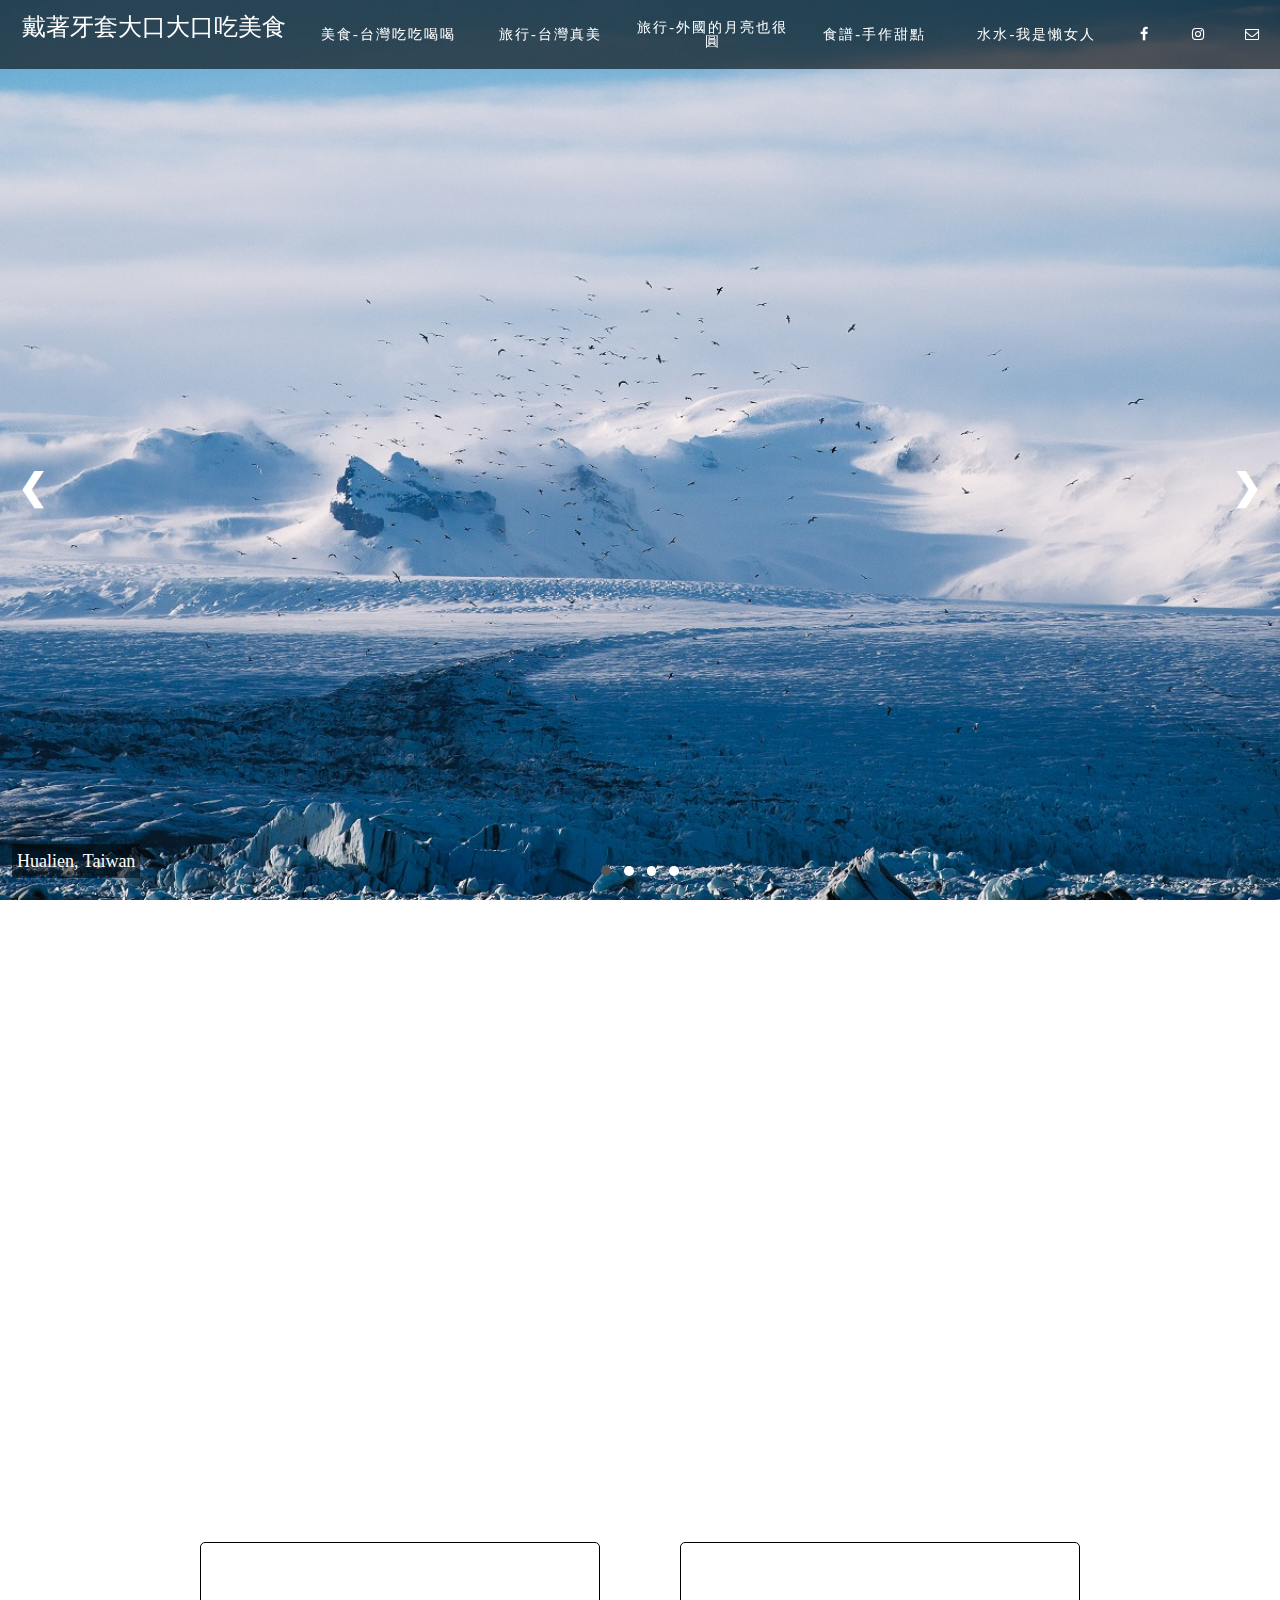
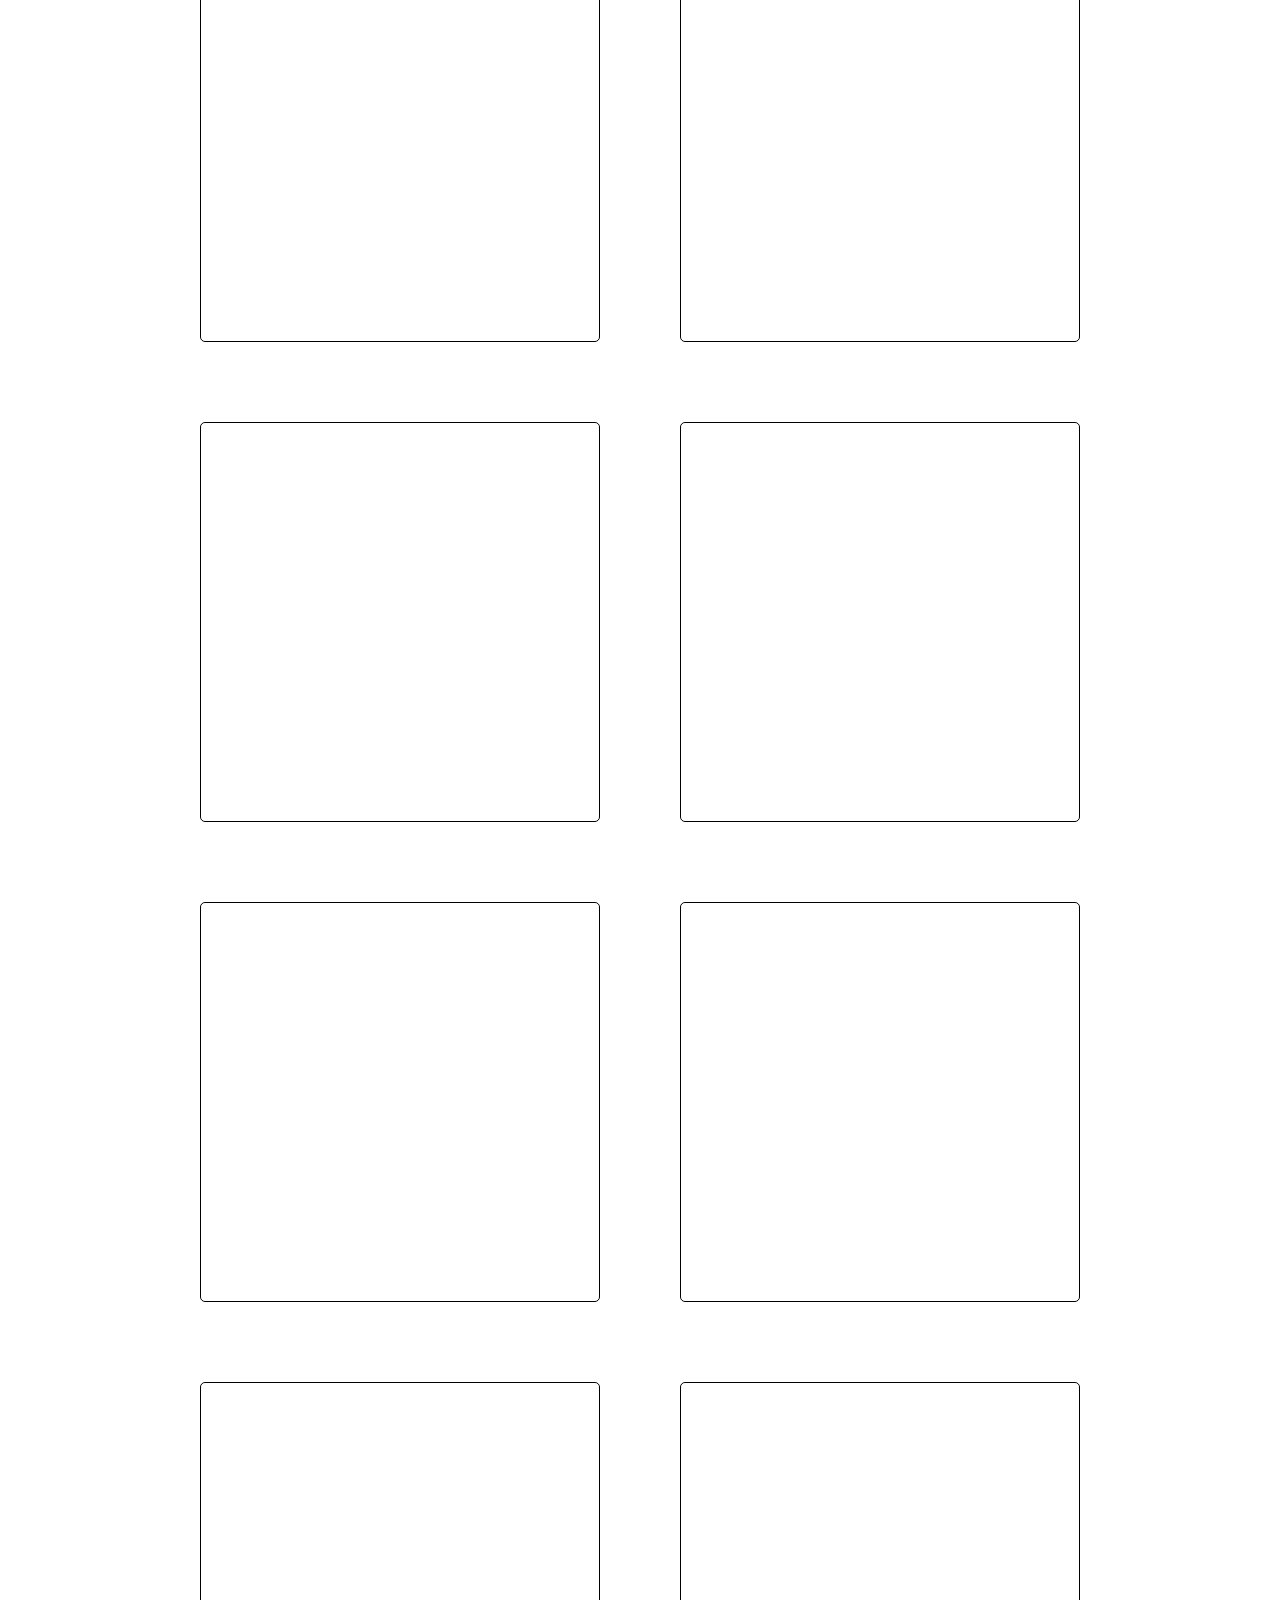
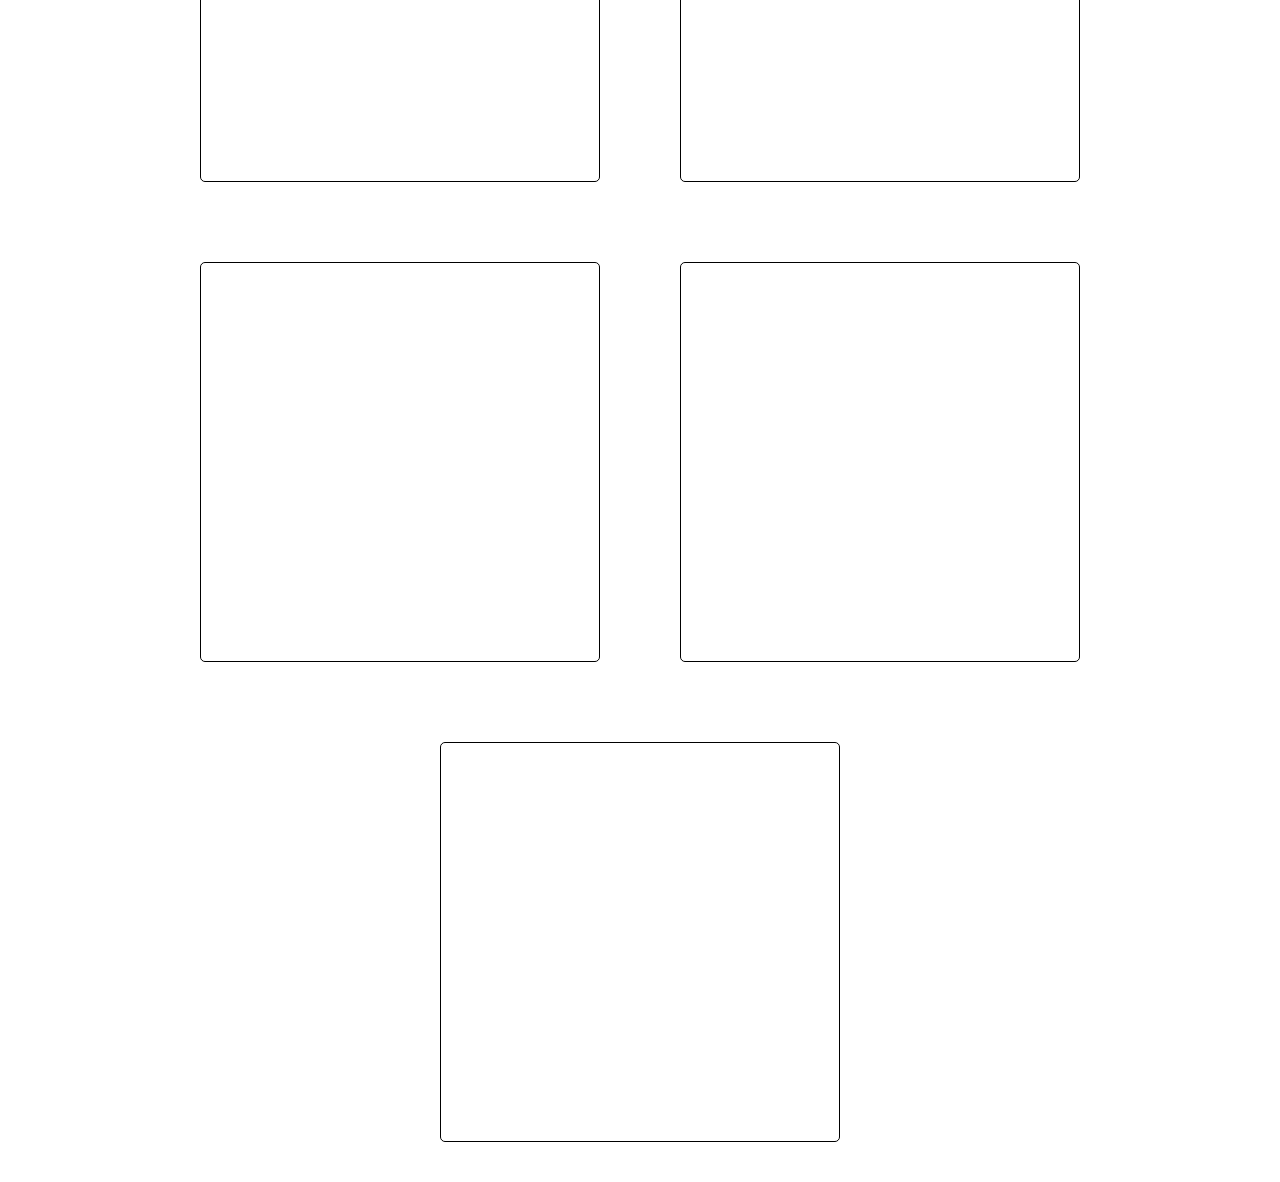
==== index.html @ 1c1ec394 "rwd nav bar" ====
<!DOCTYPE html>
<html lang="en">
    <head>
        <title>justforfanghaha</title>
        <meta charset="UTF-8">
        <meta name="viewport" content="width=device-width, initial-scale=1">
        <link rel="stylesheet" href="https://maxcdn.bootstrapcdn.com/font-awesome/4.3.0/css/font-awesome.min.css">
        <link rel="stylesheet" href="css/main.css">
        <script src="https://ajax.googleapis.com/ajax/libs/jquery/3.2.0/jquery.min.js"></script>
    </head>
    <body>
        <div id="nav-bar">
            <div class="nav-title">戴著牙套大口大口吃美食</div>
            <div class="hamburger">
                <span></span>
                <span></span>
                <span></span>
                <span></span>
            </div>
            <ul class="nav-menu">
                <li class="list">
                    <a href="">美食-台灣吃吃喝喝</a>
                    <div class="dropdown-bg">
                        <span class="arrow"></span>
                    </div>
                    <div class="dropdown">
                        <div class=""><a href="">素食料理</a></div>
                        <div class=""><a href="">台灣小吃</a></div>
                        <div class=""><a href="">早午餐</a></div>
                        <div class=""><a href="">下午茶</a></div>
                        <div class=""><a href="">蛋糕甜點</a></div>
                        <div class=""><a href="">咖啡廳</a></div>
                        <div class=""><a href="">火鍋鍋物</a></div>
                        <div class=""><a href="">中式料理</a></div>
                        <div class=""><a href="">日式料理</a></div>
                        <div class=""><a href="">越式料理</a></div>
                        <div class=""><a href="">美式料理</a></div>
                    </div>
                </li>
                <li class="list">
                    <a href="">旅行-台灣真美</a>
                    <div class="dropdown">
                        <div class=""><a href="">東台灣</a></div>
                        <div class=""><a href="">北台灣</a></div>
                        <div class=""><a href="">南台灣</a></div>
                    </div>
                </li>
                <li class="list">
                    <a href="">旅行-外國的月亮也很圓</a>
                    <div class="dropdown">
                        <div class=""><a href="">東歐-保加利亞</a></div>
                    </div>
                </li>
                <li class="list">
                    <a href="">食譜-手作甜點</a>
                    <div class="dropdown">
                        <div class=""><a href="">蛋糕</a></div>
                    </div>
                </li>
                <li class="list">
                    <a href="">水水-我是懶女人</a>
                    <div class="dropdown">
                        <div class=""><a href="">懶女人的頭髮</a></div>
                    </div>
                </li>
                <li class="social">
                    <a href="https://www.facebook.com/justforfang/"><i class="fa fa-facebook"></i></a>
                </li>
                <li class="social">
                    <a href="https://www.instagram.com/justforfanghaha/"><i class="fa fa-instagram"></i></a>
                </li>
                <li class="social">
                    <a href="justforfang@livemail.tw"><i class="fa fa-envelope-o"></i></a>
                </li>
            </ul>
        </div>
        <div id="slide">
            <div class="mySlides fade">
                <img src="img/img1.jpg">
                <div class="text">Hualien, Taiwan</div>
            </div>
            <div class="mySlides fade">
                <img src="img/img2.jpg">
                <div class="text">Xinzhuang, Taiwan</div>
            </div>
            <div class="mySlides fade">
                <img src="img/img3.jpg">
                <div class="text">Hualien, Taiwan</div>
            </div>
            <div class="mySlides fade">
                <img src="img/img4.jpg">
                <div class="text">Taipei, Taiwan</div>
            </div>

            <a class="prev" onclick="plusSlides(-1)">&#10094;</a>
            <a class="next" onclick="plusSlides(1)">&#10095;</a>
            
            <div class="dot-block">
                <span class="dot" onclick="currentSlide(1)"></span> 
                <span class="dot" onclick="currentSlide(2)"></span> 
                <span class="dot" onclick="currentSlide(3)"></span>
                <span class="dot" onclick="currentSlide(4)"></span>
            </div>
        </div>
        <div id="container">
            
        </div>
        <div id="article-content">
            <div class="article"></div>
            <div class="article"></div>
            <div class="article"></div>
            <div class="article"></div>
            <div class="article"></div>
            <div class="article"></div>
            <div class="article"></div>
            <div class="article"></div>
            <div class="article"></div>
            <div class="article"></div>
            <div class="article"></div>
        </div>
        <div id="footer"></div>
        <script src="js/main.js"></script>
    </body>
</html>
---- css/main.css ----
/* http://meyerweb.com/eric/tools/css/reset/ 
   v2.0 | 20110126
   License: none (public domain)
*/
html, body, div, span, applet, object, iframe, h1, h2, h3, h4, h5, h6, p, blockquote, pre, a, abbr, acronym, address, big, cite, code, del, dfn, em, img, ins, kbd, q, s, samp, small, strike, strong, sub, sup, tt, var, b, u, i, center, dl, dt, dd, ol, ul, li, fieldset, form, label, legend, table, caption, tbody, tfoot, thead, tr, th, td, article, aside, canvas, details, embed, figure, figcaption, footer, header, hgroup, menu, nav, output, ruby, section, summary, time, mark, audio, video {
  margin: 0;
  padding: 0;
  border: 0;
  font-size: 100%;
  font: inherit;
  vertical-align: baseline;
}

/* HTML5 display-role reset for older browsers */
article, aside, details, figcaption, figure, footer, header, hgroup, menu, nav, section {
  display: block;
}

body {
  line-height: 1;
}

ol, ul {
  list-style: none;
}

blockquote, q {
  quotes: none;
}

blockquote:before, blockquote:after {
  content: '';
  content: none;
}

q:before, q:after {
  content: '';
  content: none;
}

table {
  border-collapse: collapse;
  border-spacing: 0;
}

html {
  font-size: 12px;
}

* {
  -moz-box-sizing: border-box;
  -webkit-box-sizing: border-box;
  box-sizing: border-box;
}

body {
  font-family: "Microsoft JhengHei";
}

#nav-bar {
  width: 100%;
  position: fixed;
  top: 0;
  left: 0;
  z-index: 100;
  color: #fff;
  background: transparent;
  display: flex;
}
#nav-bar .nav-title {
  -webkit-flex: 1 1 250px;
  flex: 1 1 250px;
  font-size: 2rem;
  padding: 15px 10px;
  text-align: center;
}
#nav-bar .hamburger {
  width: 40px;
  height: 40px;
  float: right;
  position: relative;
  right: 5px;
  top: 8px;
  cursor: pointer;
  display: none;
}
#nav-bar .hamburger span {
  display: block;
  width: 80%;
  height: 3px;
  background: #fff;
  border-radius: 9px;
  position: absolute;
}
#nav-bar .hamburger span:nth-child(1) {
  top: 5px;
}
#nav-bar .hamburger span:nth-child(2), #nav-bar .hamburger span:nth-child(3) {
  top: 15px;
}
#nav-bar .hamburger span:nth-child(4) {
  top: 25px;
}
#nav-bar .hamburger.open span:nth-child(1), #nav-bar .hamburger.open span:nth-child(4) {
  opacity: 0;
}
#nav-bar .hamburger.open span:nth-child(2) {
  transform: rotate(45deg);
}
#nav-bar .hamburger.open span:nth-child(3) {
  transform: rotate(-45deg);
}
#nav-bar .hamburger.open + .nav-menu {
  display: flex;
}
#nav-bar .nav-menu {
  -webkit-flex: 10 5 400px;
  flex: 10 5 400px;
  display: flex;
  margin: 0;
  padding: 0;
  -webkit-align-items: center;
  align-items: center;
}
#nav-bar .nav-menu li {
  -webkit-flex: 3;
  flex: 3;
}
#nav-bar .nav-menu li:hover {
  color: #fff;
  background: #f76b50;
}
#nav-bar .nav-menu .social {
  -webkit-flex: 1;
  flex: 1;
}
#nav-bar .nav-menu li > a {
  color: #fff;
  font-weight: 100;
  font-size: 1.2rem;
  letter-spacing: 2px;
  text-decoration: none;
  padding: 20px 5px;
  display: inline-block;
  width: 100%;
  height: 100%;
  text-align: center;
}
#nav-bar .nav-menu .dropdown-bg {
  position: absolute;
  width: 100px;
  height: 200px;
  display: flex;
  justify-content: center;
  border-radius: 2px;
  background: #f7f7f7;
  transition: all 0.5s;
  opacity: 0;
}
#nav-bar .nav-menu .dropdown-bg .arrow {
  position: absolute;
  width: 20px;
  height: 20px;
  top: 0;
  display: block;
  background: #f7f7f7;
  transform: translateY(-50%) rotate(45deg);
}
#nav-bar .nav-menu .dropdown-bg.open {
  opacity: 1;
}
#nav-bar .nav-menu .dropdown {
  position: absolute;
  overflow: hidden;
  padding: 10px;
  opacity: 0;
  display: none;
}
#nav-bar .nav-menu .dropdown div {
  padding: 5px;
  text-align: center;
}
#nav-bar .nav-menu .dropdown a {
  color: #f76b50;
  letter-spacing: 2px;
  text-decoration: none;
  padding: 8px 0;
  width: 100%;
  display: block;
}
#nav-bar .nav-menu .dropdown a:hover {
  border-bottom: 1px dashed #f76b50;
}
#nav-bar .nav-menu .trigger-enter .dropdown {
  display: block;
}
#nav-bar .nav-menu .trigger-enter-active .dropdown {
  opacity: 1;
}
#nav-bar:hover {
  background: rgba(0, 0, 0, 0.6);
}

#slide {
  position: relative;
}
#slide .mySlides {
  display: none;
}
#slide .mySlides img {
  width: 100%;
  height: 100vh;
  object-fit: cover;
}
#slide .mySlides .text {
  color: #fff;
  background: rgba(0, 0, 0, 0.5);
  font-size: 1.5rem;
  padding: 8px 5px;
  position: absolute;
  bottom: 2rem;
  margin-left: 1rem;
}
#slide .prev, #slide .next {
  cursor: pointer;
  position: absolute;
  width: auto;
  top: 50%;
  font-size: 3rem;
  font-weight: bold;
  padding: 1.5rem;
  color: #fff;
}
#slide .prev:hover, #slide .next:hover {
  color: #555;
}
#slide .next {
  right: 0;
}
#slide .dot-block {
  position: absolute;
  width: 100%;
  bottom: 2rem;
  text-align: center;
}
#slide .dot {
  cursor: pointer;
  width: 0.8rem;
  height: 0.8rem;
  margin: 0 5px;
  background-color: #fff;
  border-radius: 50%;
  display: inline-block;
}
#slide .active, #slide .dot:hover {
  background-color: #555;
}
#slide .fade {
  -moz-animation-name: fade;
  -webkit-animation-name: fade;
  animation-name: fade;
  -moz-animation-duration: 1.5s;
  -webkit-animation-duration: 1.5s;
  animation-duration: 1.5s;
}
@-moz-keyframes fade {
  from {
    opacity: 0.6;
  }
  to {
    opacity: 1;
  }
}
@-webkit-keyframes fade {
  from {
    opacity: 0.6;
  }
  to {
    opacity: 1;
  }
}
@keyframes fade {
  from {
    opacity: 0.6;
  }
  to {
    opacity: 1;
  }
}
#container {
  display: flex;
  height: 600px;
}

#article-content {
  width: 100%;
  display: flex;
  flex-wrap: wrap;
  padding: 0 20px;
  justify-content: center;
}
#article-content .article {
  width: 400px;
  height: 400px;
  border: 1px solid black;
  margin: 40px;
  border-radius: 5px;
  cursor: pointer;
}

@media screen and (max-width: 1000px) {
  #nav-bar {
    flex-wrap: wrap;
  }
  #nav-bar .nav-menu {
    display: none;
    flex-wrap: wrap;
  }
  #nav-bar .nav-menu li {
    flex: 1 1 100%;
  }
  #nav-bar .nav-menu a {
    flex: 1 1 25%;
  }
  #nav-bar .hamburger {
    display: block;
  }
}
@media screen and (max-width: 500px) {
  #nav-bar .nav-title {
    font-size: 1.5rem;
  }
  #nav-bar .nav-menu li {
    flex-basis: 100%;
  }
  #nav-bar .nav-menu a {
    font-size: 1rem;
    letter-spacing: 2px;
    padding: 10px 5px;
  }

  #slide .mySlides .text {
    font-size: 1rem;
  }
}
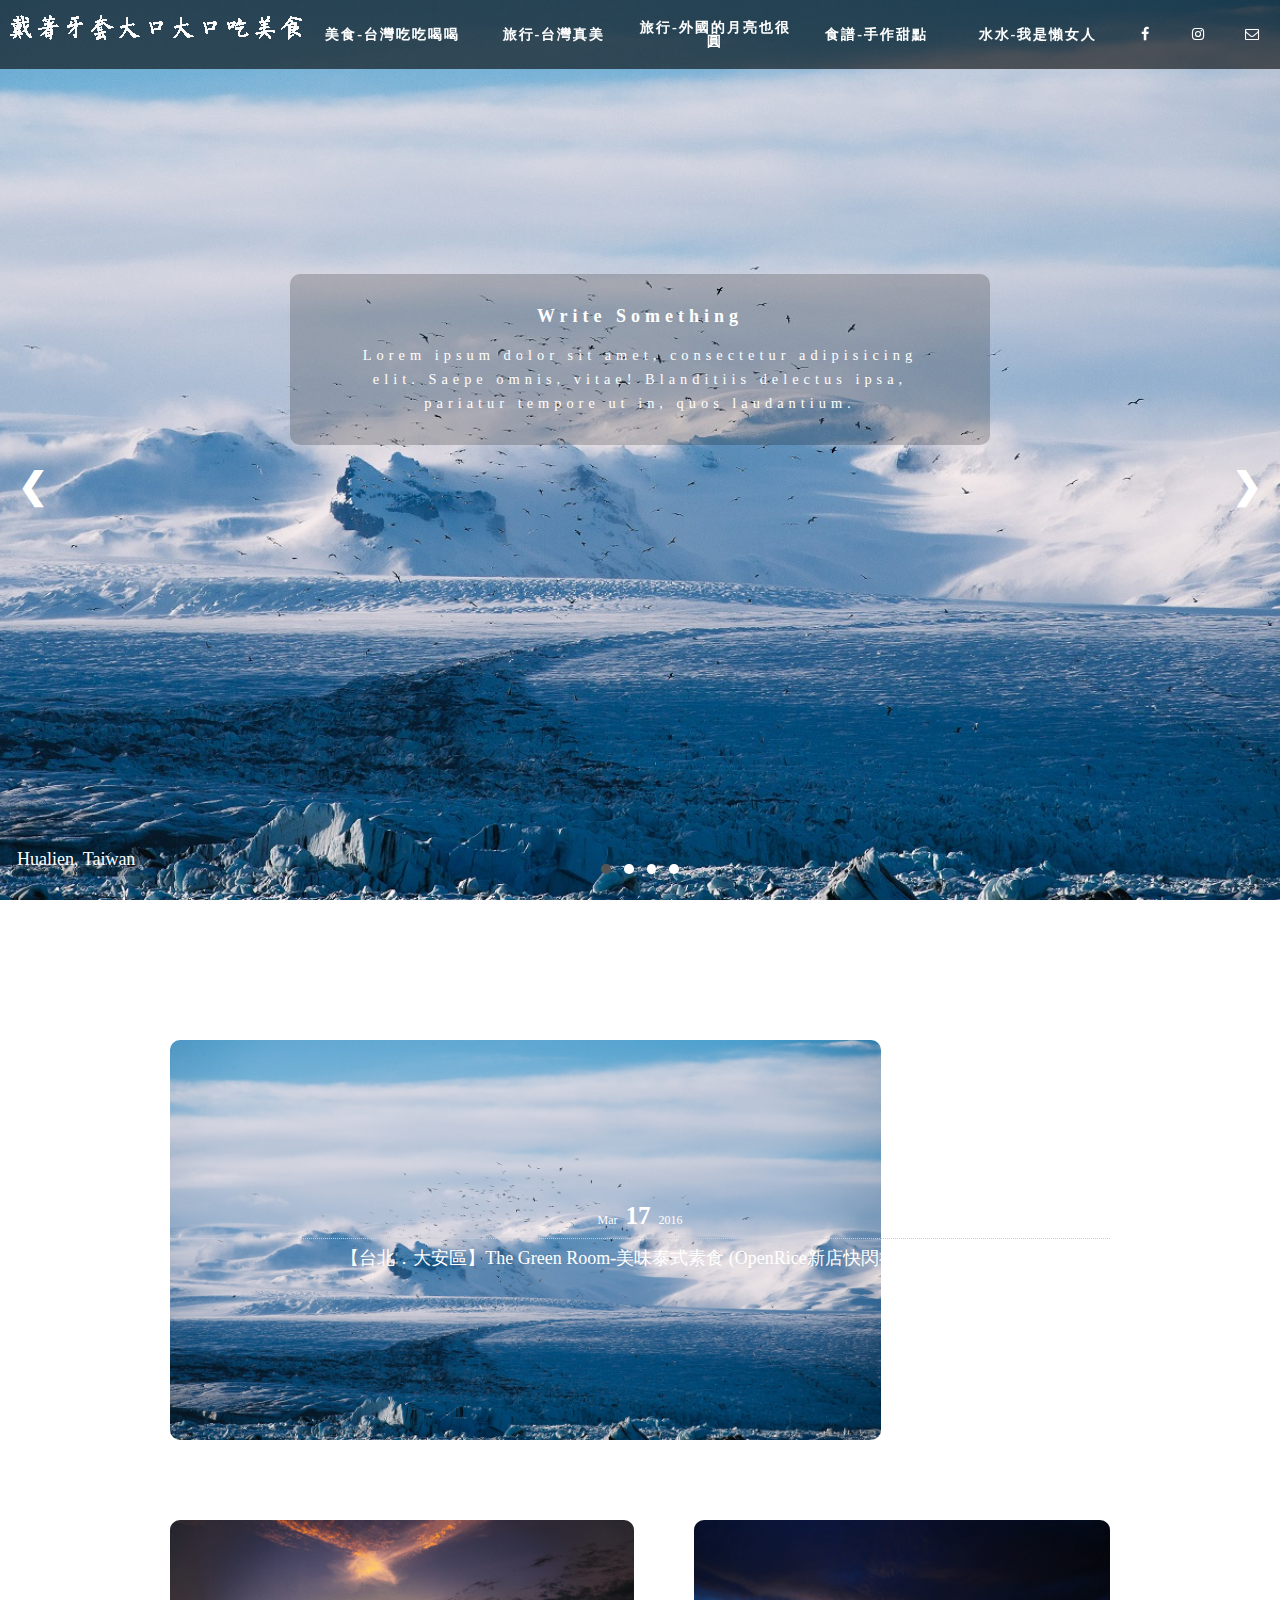
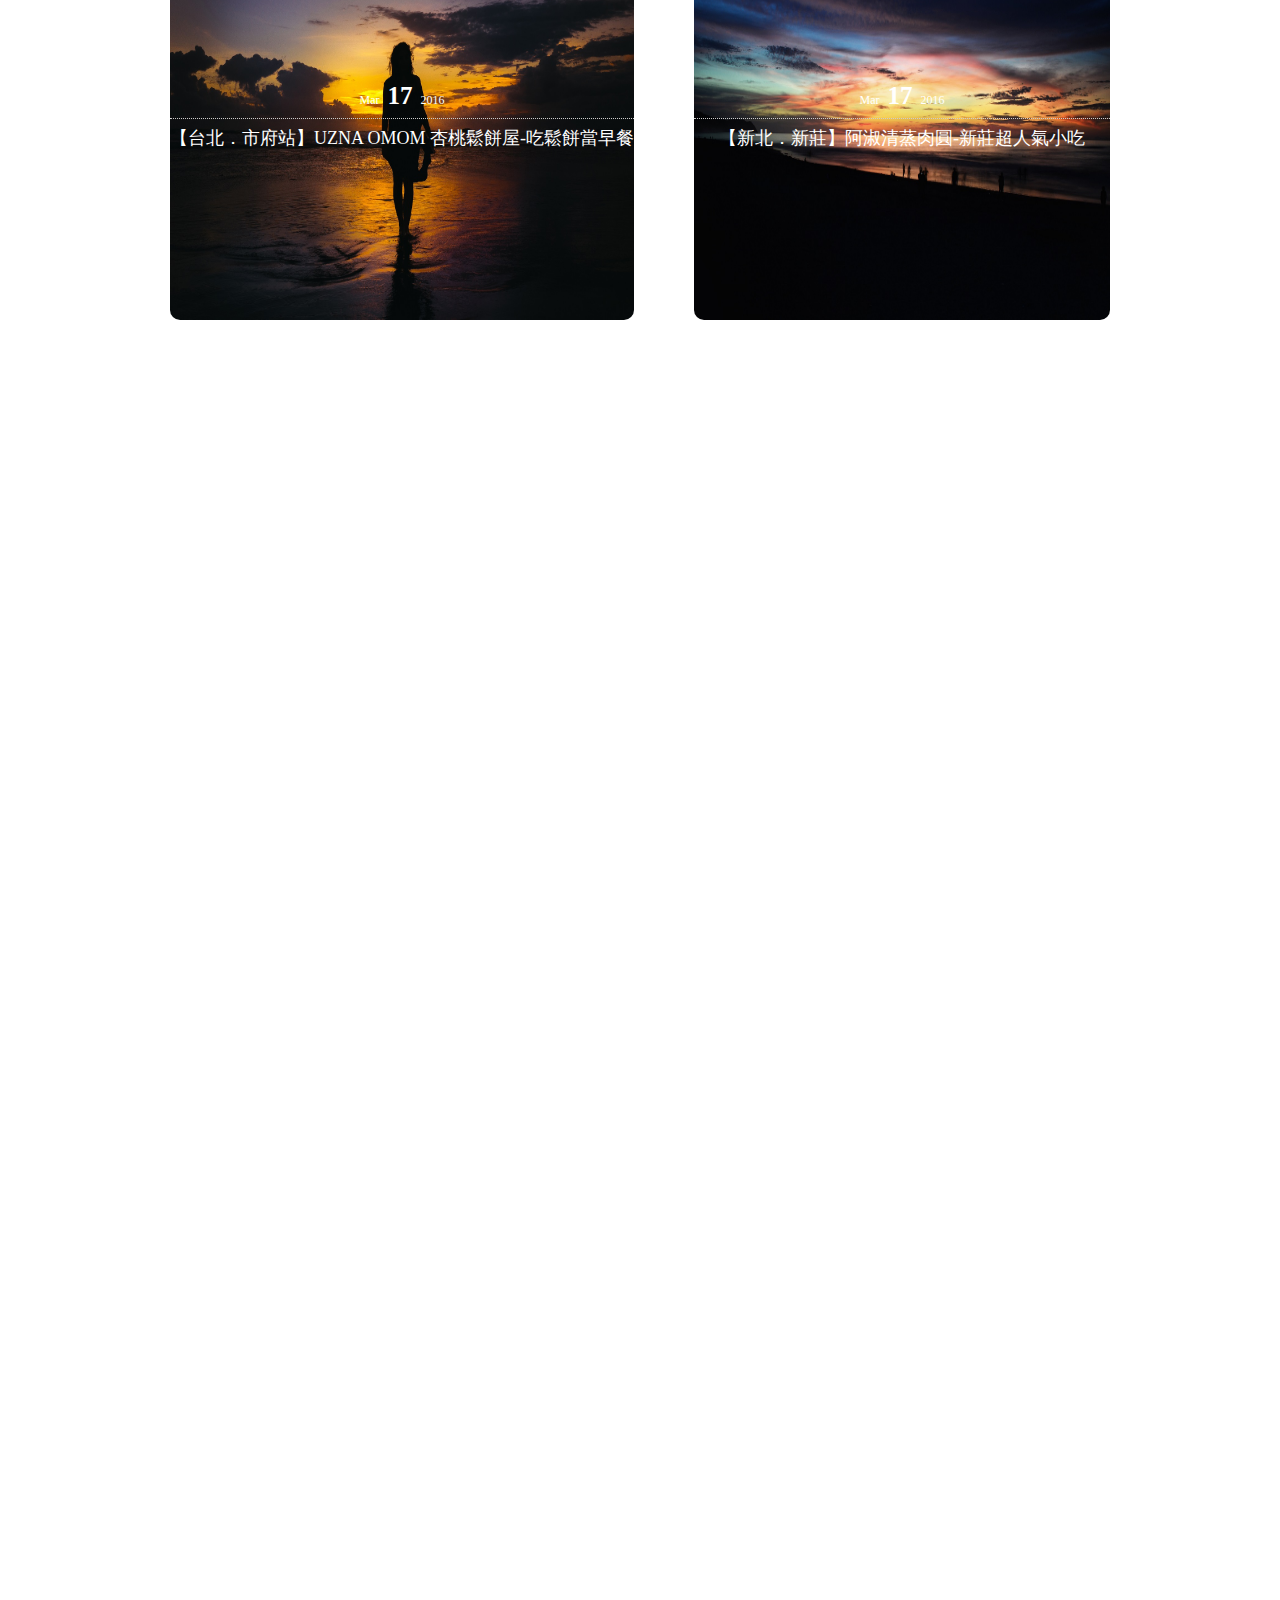
==== commit f5217dbb: "article" ====
--- a/index.html
+++ b/index.html
@@ -9,8 +9,13 @@
         <script src="https://ajax.googleapis.com/ajax/libs/jquery/3.2.0/jquery.min.js"></script>
     </head>
     <body>
+        <div id="body-div">
+
+        </div>
         <div id="nav-bar">
-            <div class="nav-title">戴著牙套大口大口吃美食</div>
+            <div class="nav-title">
+                <a href="index.html"><img src="img/logo.png" alt=""></a>
+            </div>
             <div class="hamburger">
                 <span></span>
                 <span></span>
@@ -76,19 +81,31 @@
         </div>
         <div id="slide">
             <div class="mySlides fade">
-                <img src="img/img1.jpg">
+                <div class="block">
+                    <div class="title">Write Something</div>
+                    <p>Lorem ipsum dolor sit amet, consectetur adipisicing elit. Saepe omnis, vitae! Blanditiis delectus ipsa, pariatur tempore ut in, quos laudantium.</p>
+                </div>
                 <div class="text">Hualien, Taiwan</div>
             </div>
             <div class="mySlides fade">
-                <img src="img/img2.jpg">
+                <div class="block">
+                    <div class="title">Write Something</div>
+                    <p>Lorem ipsum dolor sit amet, consectetur adipisicing elit. Saepe omnis, vitae! Blanditiis delectus ipsa, pariatur tempore ut in, quos laudantium.</p>
+                </div>
                 <div class="text">Xinzhuang, Taiwan</div>
             </div>
             <div class="mySlides fade">
-                <img src="img/img3.jpg">
+                <div class="block">
+                    <div class="title">Write Something</div>
+                    <p>Lorem ipsum dolor sit amet, consectetur adipisicing elit. Saepe omnis, vitae! Blanditiis delectus ipsa, pariatur tempore ut in, quos laudantium.</p>
+                </div>
                 <div class="text">Hualien, Taiwan</div>
             </div>
             <div class="mySlides fade">
-                <img src="img/img4.jpg">
+                <div class="block">
+                    <div class="title">Write Something</div>
+                    <p>Lorem ipsum dolor sit amet, consectetur adipisicing elit. Saepe omnis, vitae! Blanditiis delectus ipsa, pariatur tempore ut in, quos laudantium.</p>
+                </div>
                 <div class="text">Taipei, Taiwan</div>
             </div>
 
@@ -102,21 +119,100 @@
                 <span class="dot" onclick="currentSlide(4)"></span>
             </div>
         </div>
-        <div id="container">
+        <!--<div id="container">
             
-        </div>
-        <div id="article-content">
-            <div class="article"></div>
-            <div class="article"></div>
-            <div class="article"></div>
-            <div class="article"></div>
-            <div class="article"></div>
-            <div class="article"></div>
-            <div class="article"></div>
-            <div class="article"></div>
-            <div class="article"></div>
-            <div class="article"></div>
-            <div class="article"></div>
+        </div>-->
+        <div id="article-area">
+            <div id="article-box">
+                <div class="article" id="article-341210055">
+                    <div class="article-head">
+                        <li class="publish">
+                            <span class="month">Mar</span>
+                            <span class="date">17</span>
+                            <span class="day">Thu</span>
+                            <span class="year">2016</span>
+                            <span class="time">00:02</span>
+                        </li>
+                        <li class="title" id="article-341210055" data-hot-link="//www.pixnet.net/blog/articles/category/0" data-site-category="美味食記" data-site-category-id="26" data-article-link="http://abbyyyyyy.pixnet.net/blog/post/341210055">
+                            <h2>【台北．大安區】The Green Room-美味泰式素食 (OpenRice新店快閃神秘客)
+                                <a href="http://abbyyyyyy.pixnet.net/blog/post/341210055-%e5%b8%82%e5%ba%9c%e7%ab%99%e7%b5%b1%e4%b8%80%e6%99%82%e4%bb%a3%e7%99%be%e8%b2%a8%e6%9d%8f%e6%a1%83%e9%ac%86%e9%a4%85%e5%b1%8b-%e6%97%a9%e9%a4%90%e6%97%a9%e5%8d%88%e9%a4%90"></a>
+                            </h2>
+                        </li>
+                    </div>
+                    <div class="article-body">
+                        <div class="article-content">
+                            <div class="article-content-inner">
+                                <img src="img/img1.jpg" alt="">
+                            </div>
+                        </div>
+                    </div>
+                    <div class="article-footer">
+
+                    </div>
+                </div>
+                <div class="article">
+                    <div class="article-head">
+                        <li class="publish">
+                            <span class="month">Mar</span>
+                            <span class="date">17</span>
+                            <span class="day">Thu</span>
+                            <span class="year">2016</span>
+                            <span class="time">00:02</span>
+                        </li>
+                        <li class="title" id="article-341210055" data-hot-link="//www.pixnet.net/blog/articles/category/0" data-site-category="美味食記" data-site-category-id="26" data-article-link="http://abbyyyyyy.pixnet.net/blog/post/341210055">
+                            <h2>【台北．市府站】UZNA OMOM 杏桃鬆餅屋-吃鬆餅當早餐
+                                <a href="http://abbyyyyyy.pixnet.net/blog/post/341210055-%e5%b8%82%e5%ba%9c%e7%ab%99%e7%b5%b1%e4%b8%80%e6%99%82%e4%bb%a3%e7%99%be%e8%b2%a8%e6%9d%8f%e6%a1%83%e9%ac%86%e9%a4%85%e5%b1%8b-%e6%97%a9%e9%a4%90%e6%97%a9%e5%8d%88%e9%a4%90"></a>
+                            </h2>
+                        </li>
+                    </div>
+                    <div class="article-body">
+                        <div class="article-content">
+                            <div class="article-content-inner">
+                                <img src="img/img2.jpg" alt="">
+                            </div>
+                        </div>
+                    </div>
+                    <div class="article-footer">
+
+                    </div>
+                </div>
+                <div class="article">
+                    <div class="article-head">
+                        <li class="publish">
+                            <span class="month">Mar</span>
+                            <span class="date">17</span>
+                            <span class="day">Thu</span>
+                            <span class="year">2016</span>
+                            <span class="time">00:02</span>
+                        </li>
+                        <li class="title" id="article-341210055" data-hot-link="//www.pixnet.net/blog/articles/category/0" data-site-category="美味食記" data-site-category-id="26" data-article-link="http://abbyyyyyy.pixnet.net/blog/post/341210055">
+                            <h2>【新北．新莊】阿淑清蒸肉圓-新莊超人氣小吃
+                                <a href="http://abbyyyyyy.pixnet.net/blog/post/341210055-%e5%b8%82%e5%ba%9c%e7%ab%99%e7%b5%b1%e4%b8%80%e6%99%82%e4%bb%a3%e7%99%be%e8%b2%a8%e6%9d%8f%e6%a1%83%e9%ac%86%e9%a4%85%e5%b1%8b-%e6%97%a9%e9%a4%90%e6%97%a9%e5%8d%88%e9%a4%90"></a>
+                            </h2>
+                        </li>
+                    </div>
+                    <div class="article-body">
+                        <div class="article-content">
+                            <div class="article-content-inner">
+                                <div class="more">
+                                    <img src="img/img3.jpg" alt="">
+                                </div>
+                            </div>
+                        </div>
+                    </div>
+                    <div class="article-footer">
+
+                    </div>
+                </div>
+                <div class="article"></div>
+                <div class="article"></div>
+                <div class="article"></div>
+                <div class="article"></div>
+                <div class="article"></div>
+                <div class="article"></div>
+                <div class="article"></div>
+                <div class="article"></div>
+            </div>
         </div>
         <div id="footer"></div>
         <script src="js/main.js"></script>
--- a/css/main.css
+++ b/css/main.css
@@ -53,6 +53,10 @@
   box-sizing: border-box;
 }
 
+li {
+  list-style: none;
+}
+
 body {
   font-family: "Microsoft JhengHei";
 }
@@ -70,7 +74,6 @@
 #nav-bar .nav-title {
   -webkit-flex: 1 1 250px;
   flex: 1 1 250px;
-  font-size: 2rem;
   padding: 15px 10px;
   text-align: center;
 }
@@ -80,7 +83,7 @@
   float: right;
   position: relative;
   right: 5px;
-  top: 8px;
+  top: 11px;
   cursor: pointer;
   display: none;
 }
@@ -136,7 +139,7 @@
 }
 #nav-bar .nav-menu li > a {
   color: #fff;
-  font-weight: 100;
+  font-weight: 600;
   font-size: 1.2rem;
   letter-spacing: 2px;
   text-decoration: none;
@@ -187,8 +190,6 @@
   padding: 8px 0;
   width: 100%;
   display: block;
-}
-#nav-bar .nav-menu .dropdown a:hover {
   border-bottom: 1px dashed #f76b50;
 }
 #nav-bar .nav-menu .trigger-enter .dropdown {
@@ -205,16 +206,39 @@
   position: relative;
 }
 #slide .mySlides {
-  display: none;
-}
-#slide .mySlides img {
   width: 100%;
   height: 100vh;
-  object-fit: cover;
+  background-image: url(../img/img2.jpg);
+  background-position: 50% 50%;
+  background-repeat: no-repeat;
+  background-size: cover;
+}
+#slide .mySlides .block {
+  position: absolute;
+  background: rgba(0, 0, 0, 0.2);
+  color: #fff;
+  top: calc(50% - 230px + 54px);
+  left: calc(50% - 350px);
+  text-align: center;
+  padding: 30px 50px;
+  letter-spacing: 5px;
+  line-height: 2rem;
+  border-radius: 10px;
+}
+#slide .mySlides .block .title {
+  font-size: 1.5rem;
+  font-weight: 700;
+  padding-bottom: 15px;
+}
+#slide .mySlides .block p {
+  font-size: 1.2rem;
+  max-width: 600px;
+  overflow: hidden;
+  text-align: center;
 }
 #slide .mySlides .text {
   color: #fff;
-  background: rgba(0, 0, 0, 0.5);
+  background: rgba(0, 0, 0, 0.2);
   font-size: 1.5rem;
   padding: 8px 5px;
   position: absolute;
@@ -290,22 +314,85 @@
 #container {
   display: flex;
   height: 600px;
-}
-
-#article-content {
-  width: 100%;
+  background: #ccc;
+}
+
+#article-area {
+  padding-top: 100px;
+}
+#article-area #article-box {
+  width: 1000px;
+  margin: 0 auto;
   display: flex;
   flex-wrap: wrap;
-  padding: 0 20px;
+}
+#article-area #article-box .article {
+  height: 400px;
+  flex: 1 0 40%;
+  margin: 40px 30px;
+  border-radius: 10px;
+  cursor: pointer;
+  position: relative;
+  display: flex;
+  opacity: 1;
+  transition: all 0.3s;
+}
+#article-area #article-box .article:hover {
+  opacity: 0.8;
+  transform: scale(1.2, 1.2);
+}
+#article-area #article-box .article:hover > .article-head {
+  background: rgba(0, 0, 0, 0.8);
+}
+#article-area #article-box .article:nth-child(-n+1) {
+  flex: 1 0 80%;
+}
+#article-area #article-box .article .article-head {
+  z-index: 2;
+  width: 100%;
+  color: #fff;
+  display: flex;
+  flex-wrap: wrap;
   justify-content: center;
-}
-#article-content .article {
-  width: 400px;
+  align-content: center;
+}
+#article-area #article-box .article .article-head .publish {
+  text-align: center;
+  padding-bottom: 10px;
+  border-bottom: dotted #ccc 1px;
+  flex: 1 1 100%;
+}
+#article-area #article-box .article .article-head .publish .month {
+  padding-right: 5px;
+}
+#article-area #article-box .article .article-head .publish .date {
+  font-size: 25px;
+  font-weight: bold;
+}
+#article-area #article-box .article .article-head .publish .day {
+  display: none;
+}
+#article-area #article-box .article .article-head .publish .year {
+  padding-left: 5px;
+}
+#article-area #article-box .article .article-head .publish .time {
+  display: none;
+}
+#article-area #article-box .article .article-head .title h2 {
+  white-space: nowrap;
+  overflow: hidden;
+  text-overflow: ellipsis;
+  text-align: center;
+  padding: 10px 0 10px 0;
+  font-size: 1.5rem;
+}
+#article-area #article-box .article .article-body {
+  position: absolute;
+}
+#article-area #article-box .article .article-body img {
+  width: 100%;
   height: 400px;
-  border: 1px solid black;
-  margin: 40px;
-  border-radius: 5px;
-  cursor: pointer;
+  border-radius: 10px;
 }
 
 @media screen and (max-width: 1000px) {
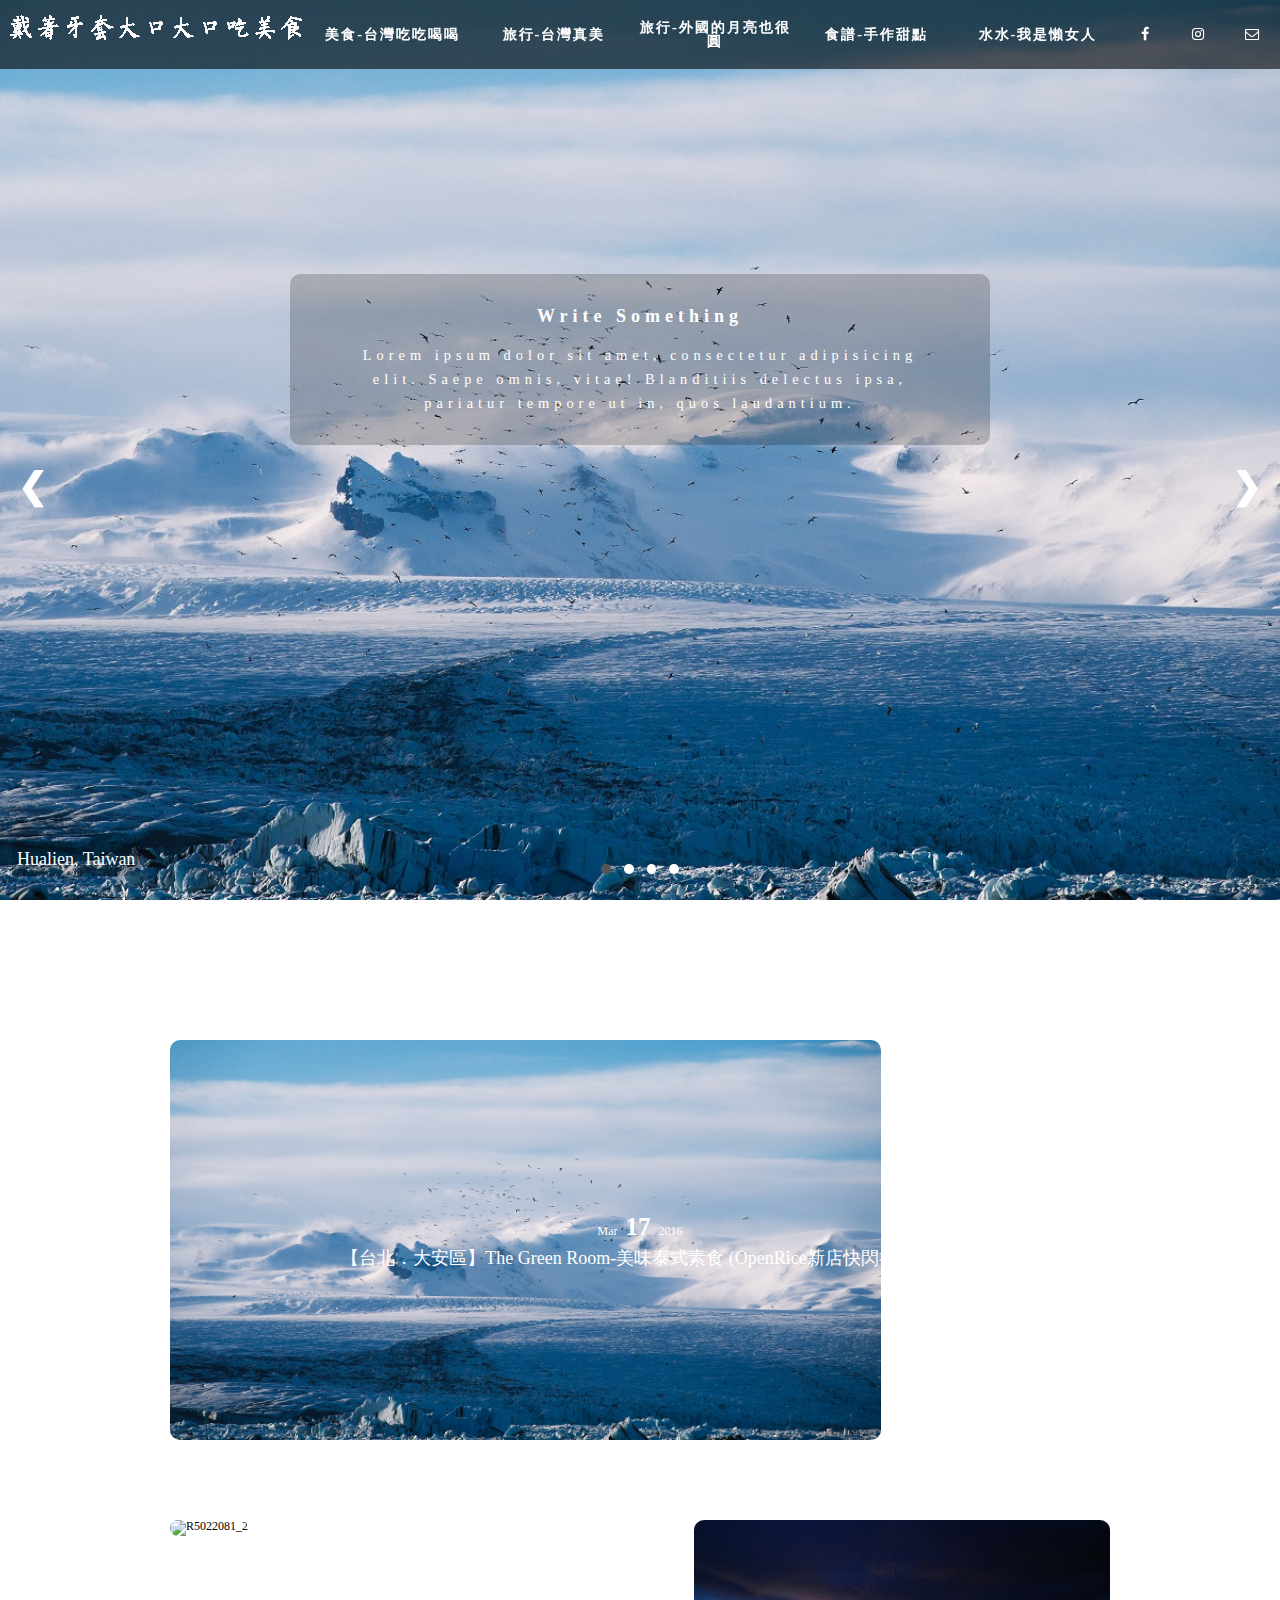
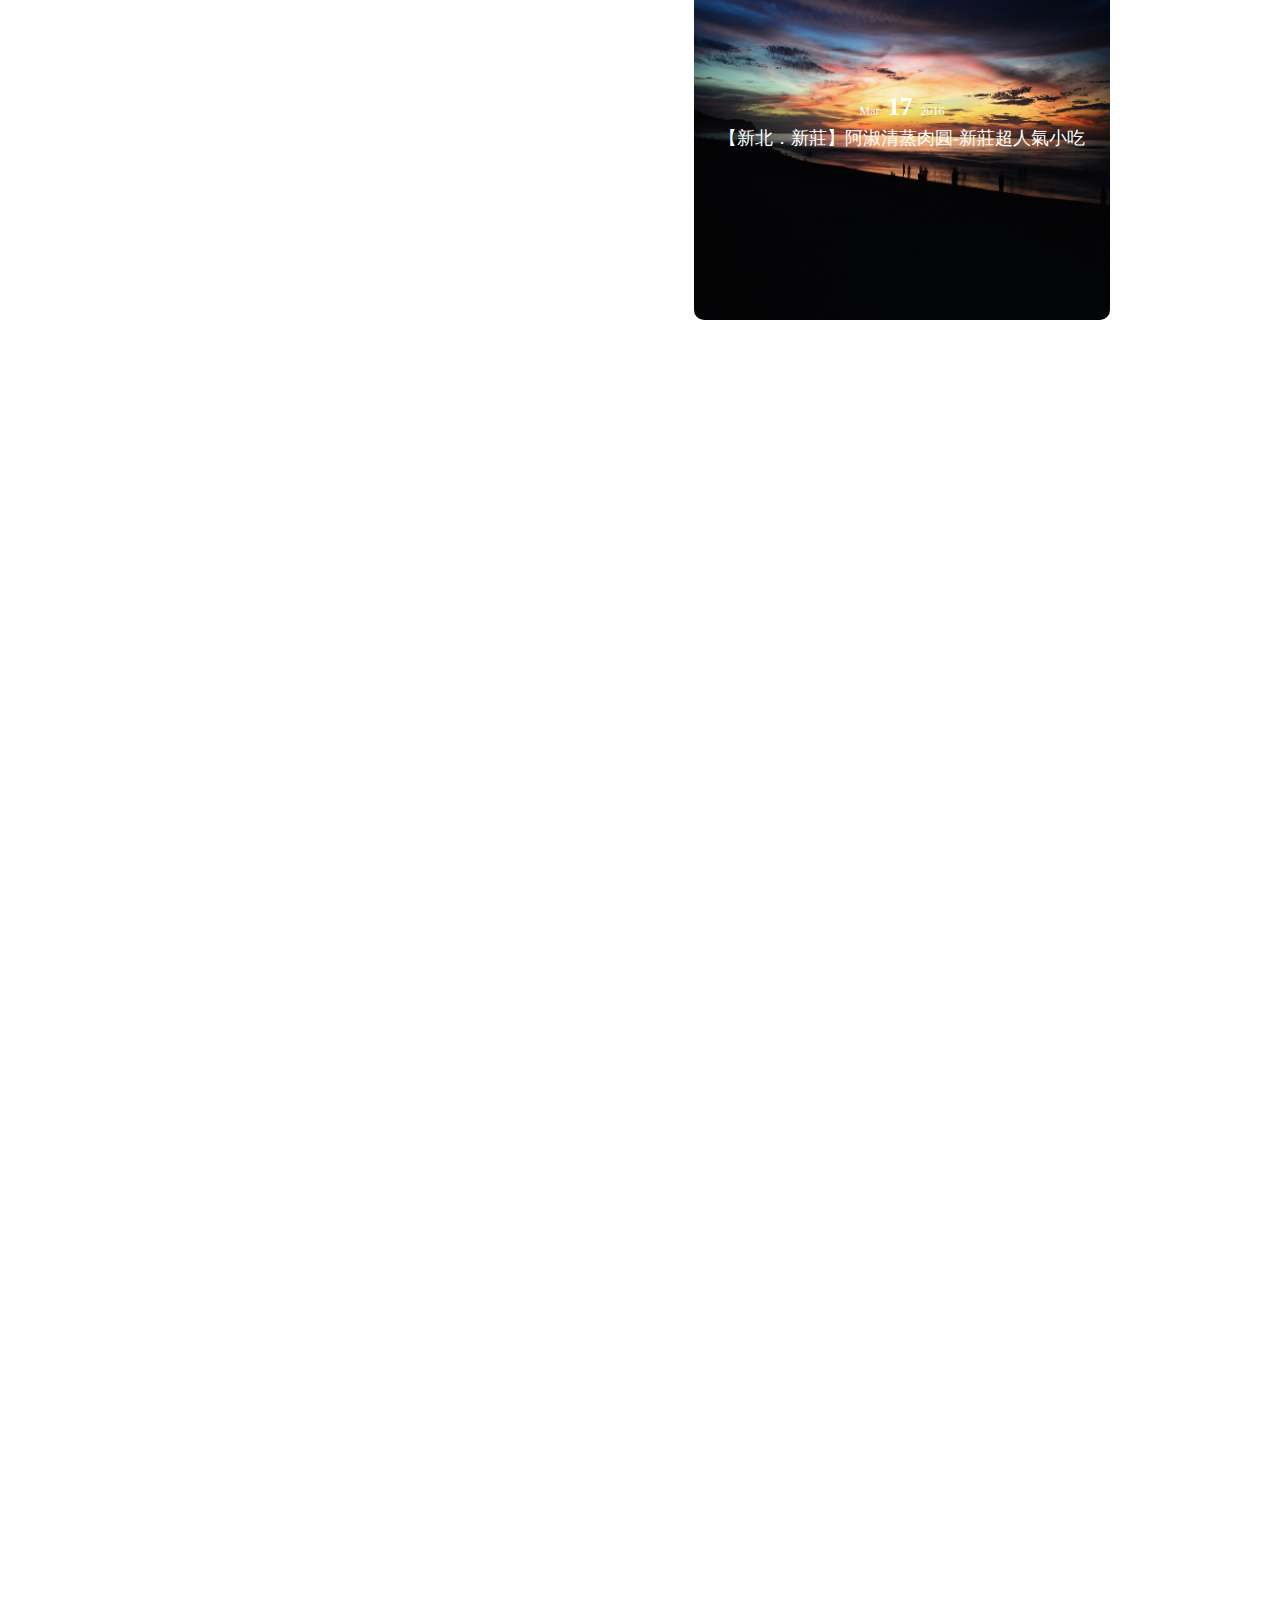
==== commit 85ca8d03: "nav bar bug and article area" ====
--- a/index.html
+++ b/index.html
@@ -22,12 +22,12 @@
                 <span></span>
                 <span></span>
             </div>
+            <div class="dropdown-bg">
+                <span class="arrow"></span>
+            </div>
             <ul class="nav-menu">
                 <li class="list">
                     <a href="">美食-台灣吃吃喝喝</a>
-                    <div class="dropdown-bg">
-                        <span class="arrow"></span>
-                    </div>
                     <div class="dropdown">
                         <div class=""><a href="">素食料理</a></div>
                         <div class=""><a href="">台灣小吃</a></div>
@@ -134,8 +134,8 @@
                             <span class="time">00:02</span>
                         </li>
                         <li class="title" id="article-341210055" data-hot-link="//www.pixnet.net/blog/articles/category/0" data-site-category="美味食記" data-site-category-id="26" data-article-link="http://abbyyyyyy.pixnet.net/blog/post/341210055">
-                            <h2>【台北．大安區】The Green Room-美味泰式素食 (OpenRice新店快閃神秘客)
-                                <a href="http://abbyyyyyy.pixnet.net/blog/post/341210055-%e5%b8%82%e5%ba%9c%e7%ab%99%e7%b5%b1%e4%b8%80%e6%99%82%e4%bb%a3%e7%99%be%e8%b2%a8%e6%9d%8f%e6%a1%83%e9%ac%86%e9%a4%85%e5%b1%8b-%e6%97%a9%e9%a4%90%e6%97%a9%e5%8d%88%e9%a4%90"></a>
+                            <h2>
+                                <a href="http://abbyyyyyy.pixnet.net/blog/post/341210055-%e5%b8%82%e5%ba%9c%e7%ab%99%e7%b5%b1%e4%b8%80%e6%99%82%e4%bb%a3%e7%99%be%e8%b2%a8%e6%9d%8f%e6%a1%83%e9%ac%86%e9%a4%85%e5%b1%8b-%e6%97%a9%e9%a4%90%e6%97%a9%e5%8d%88%e9%a4%90">【台北．大安區】The Green Room-美味泰式素食 (OpenRice新店快閃神秘客)</a>
                             </h2>
                         </li>
                     </div>
@@ -160,15 +160,18 @@
                             <span class="time">00:02</span>
                         </li>
                         <li class="title" id="article-341210055" data-hot-link="//www.pixnet.net/blog/articles/category/0" data-site-category="美味食記" data-site-category-id="26" data-article-link="http://abbyyyyyy.pixnet.net/blog/post/341210055">
-                            <h2>【台北．市府站】UZNA OMOM 杏桃鬆餅屋-吃鬆餅當早餐
-                                <a href="http://abbyyyyyy.pixnet.net/blog/post/341210055-%e5%b8%82%e5%ba%9c%e7%ab%99%e7%b5%b1%e4%b8%80%e6%99%82%e4%bb%a3%e7%99%be%e8%b2%a8%e6%9d%8f%e6%a1%83%e9%ac%86%e9%a4%85%e5%b1%8b-%e6%97%a9%e9%a4%90%e6%97%a9%e5%8d%88%e9%a4%90"></a>
+                            <h2>
+                                <a href="http://abbyyyyyy.pixnet.net/blog/post/341210055-%e5%b8%82%e5%ba%9c%e7%ab%99%e7%b5%b1%e4%b8%80%e6%99%82%e4%bb%a3%e7%99%be%e8%b2%a8%e6%9d%8f%e6%a1%83%e9%ac%86%e9%a4%85%e5%b1%8b-%e6%97%a9%e9%a4%90%e6%97%a9%e5%8d%88%e9%a4%90">【台北．市府站】UZNA OMOM 杏桃鬆餅屋-吃鬆餅當早餐</a>
                             </h2>
                         </li>
                     </div>
                     <div class="article-body">
                         <div class="article-content">
                             <div class="article-content-inner">
-                                <img src="img/img2.jpg" alt="">
+                                <p><img style="text-align: center;" src="https://farm8.staticflickr.com/7458/27898486402_c9dfedba09_z.jpg" alt="R5022081_2"></p>
+                                <div class="more">
+                                    <a href="http://abbyyyyyy.pixnet.net/blog/post/329115729">(繼續閱讀...)</a>
+                                </div>
                             </div>
                         </div>
                     </div>
@@ -186,8 +189,8 @@
                             <span class="time">00:02</span>
                         </li>
                         <li class="title" id="article-341210055" data-hot-link="//www.pixnet.net/blog/articles/category/0" data-site-category="美味食記" data-site-category-id="26" data-article-link="http://abbyyyyyy.pixnet.net/blog/post/341210055">
-                            <h2>【新北．新莊】阿淑清蒸肉圓-新莊超人氣小吃
-                                <a href="http://abbyyyyyy.pixnet.net/blog/post/341210055-%e5%b8%82%e5%ba%9c%e7%ab%99%e7%b5%b1%e4%b8%80%e6%99%82%e4%bb%a3%e7%99%be%e8%b2%a8%e6%9d%8f%e6%a1%83%e9%ac%86%e9%a4%85%e5%b1%8b-%e6%97%a9%e9%a4%90%e6%97%a9%e5%8d%88%e9%a4%90"></a>
+                            <h2>
+                                <a href="http://abbyyyyyy.pixnet.net/blog/post/341210055-%e5%b8%82%e5%ba%9c%e7%ab%99%e7%b5%b1%e4%b8%80%e6%99%82%e4%bb%a3%e7%99%be%e8%b2%a8%e6%9d%8f%e6%a1%83%e9%ac%86%e9%a4%85%e5%b1%8b-%e6%97%a9%e9%a4%90%e6%97%a9%e5%8d%88%e9%a4%90">【新北．新莊】阿淑清蒸肉圓-新莊超人氣小吃</a>
                             </h2>
                         </li>
                     </div>
--- a/css/main.css
+++ b/css/main.css
@@ -20,7 +20,7 @@
   line-height: 1;
 }
 
-ol, ul {
+ol, ul, li {
   list-style: none;
 }
 
@@ -51,10 +51,6 @@
   -moz-box-sizing: border-box;
   -webkit-box-sizing: border-box;
   box-sizing: border-box;
-}
-
-li {
-  list-style: none;
 }
 
 body {
@@ -116,6 +112,30 @@
 #nav-bar .hamburger.open + .nav-menu {
   display: flex;
 }
+#nav-bar .dropdown-bg {
+  position: absolute;
+  width: 100px;
+  height: 200px;
+  display: flex;
+  justify-content: center;
+  border-radius: 2px;
+  background: #f7f7f7;
+  transition: all 0.5s;
+  opacity: 0;
+  top: 15px;
+}
+#nav-bar .dropdown-bg .arrow {
+  position: absolute;
+  width: 20px;
+  height: 20px;
+  top: 0;
+  display: block;
+  background: #f7f7f7;
+  transform: translateY(-50%) rotate(45deg);
+}
+#nav-bar .dropdown-bg.open {
+  opacity: 1;
+}
 #nav-bar .nav-menu {
   -webkit-flex: 10 5 400px;
   flex: 10 5 400px;
@@ -149,35 +169,13 @@
   height: 100%;
   text-align: center;
 }
-#nav-bar .nav-menu .dropdown-bg {
-  position: absolute;
-  width: 100px;
-  height: 200px;
-  display: flex;
-  justify-content: center;
-  border-radius: 2px;
-  background: #f7f7f7;
-  transition: all 0.5s;
-  opacity: 0;
-}
-#nav-bar .nav-menu .dropdown-bg .arrow {
-  position: absolute;
-  width: 20px;
-  height: 20px;
-  top: 0;
-  display: block;
-  background: #f7f7f7;
-  transform: translateY(-50%) rotate(45deg);
-}
-#nav-bar .nav-menu .dropdown-bg.open {
-  opacity: 1;
-}
 #nav-bar .nav-menu .dropdown {
   position: absolute;
   overflow: hidden;
-  padding: 10px;
+  padding: 25px 10px 10px 10px;
   opacity: 0;
   display: none;
+  margin-top: -15px;
 }
 #nav-bar .nav-menu .dropdown div {
   padding: 5px;
@@ -350,16 +348,15 @@
 #article-area #article-box .article .article-head {
   z-index: 2;
   width: 100%;
-  color: #fff;
   display: flex;
   flex-wrap: wrap;
   justify-content: center;
   align-content: center;
 }
 #article-area #article-box .article .article-head .publish {
+  color: #fff;
   text-align: center;
   padding-bottom: 10px;
-  border-bottom: dotted #ccc 1px;
   flex: 1 1 100%;
 }
 #article-area #article-box .article .article-head .publish .month {
@@ -378,16 +375,27 @@
 #article-area #article-box .article .article-head .publish .time {
   display: none;
 }
-#article-area #article-box .article .article-head .title h2 {
+#article-area #article-box .article .article-head .title h2 > a {
+  color: #fff;
   white-space: nowrap;
   overflow: hidden;
   text-overflow: ellipsis;
   text-align: center;
   padding: 10px 0 10px 0;
   font-size: 1.5rem;
+  text-decoration: none;
 }
 #article-area #article-box .article .article-body {
   position: absolute;
+}
+#article-area #article-box .article .article-body .more a {
+  position: absolute;
+  top: 0;
+  left: 0;
+  width: 100%;
+  height: 100%;
+  display: block;
+  opacity: 0;
 }
 #article-area #article-box .article .article-body img {
   width: 100%;
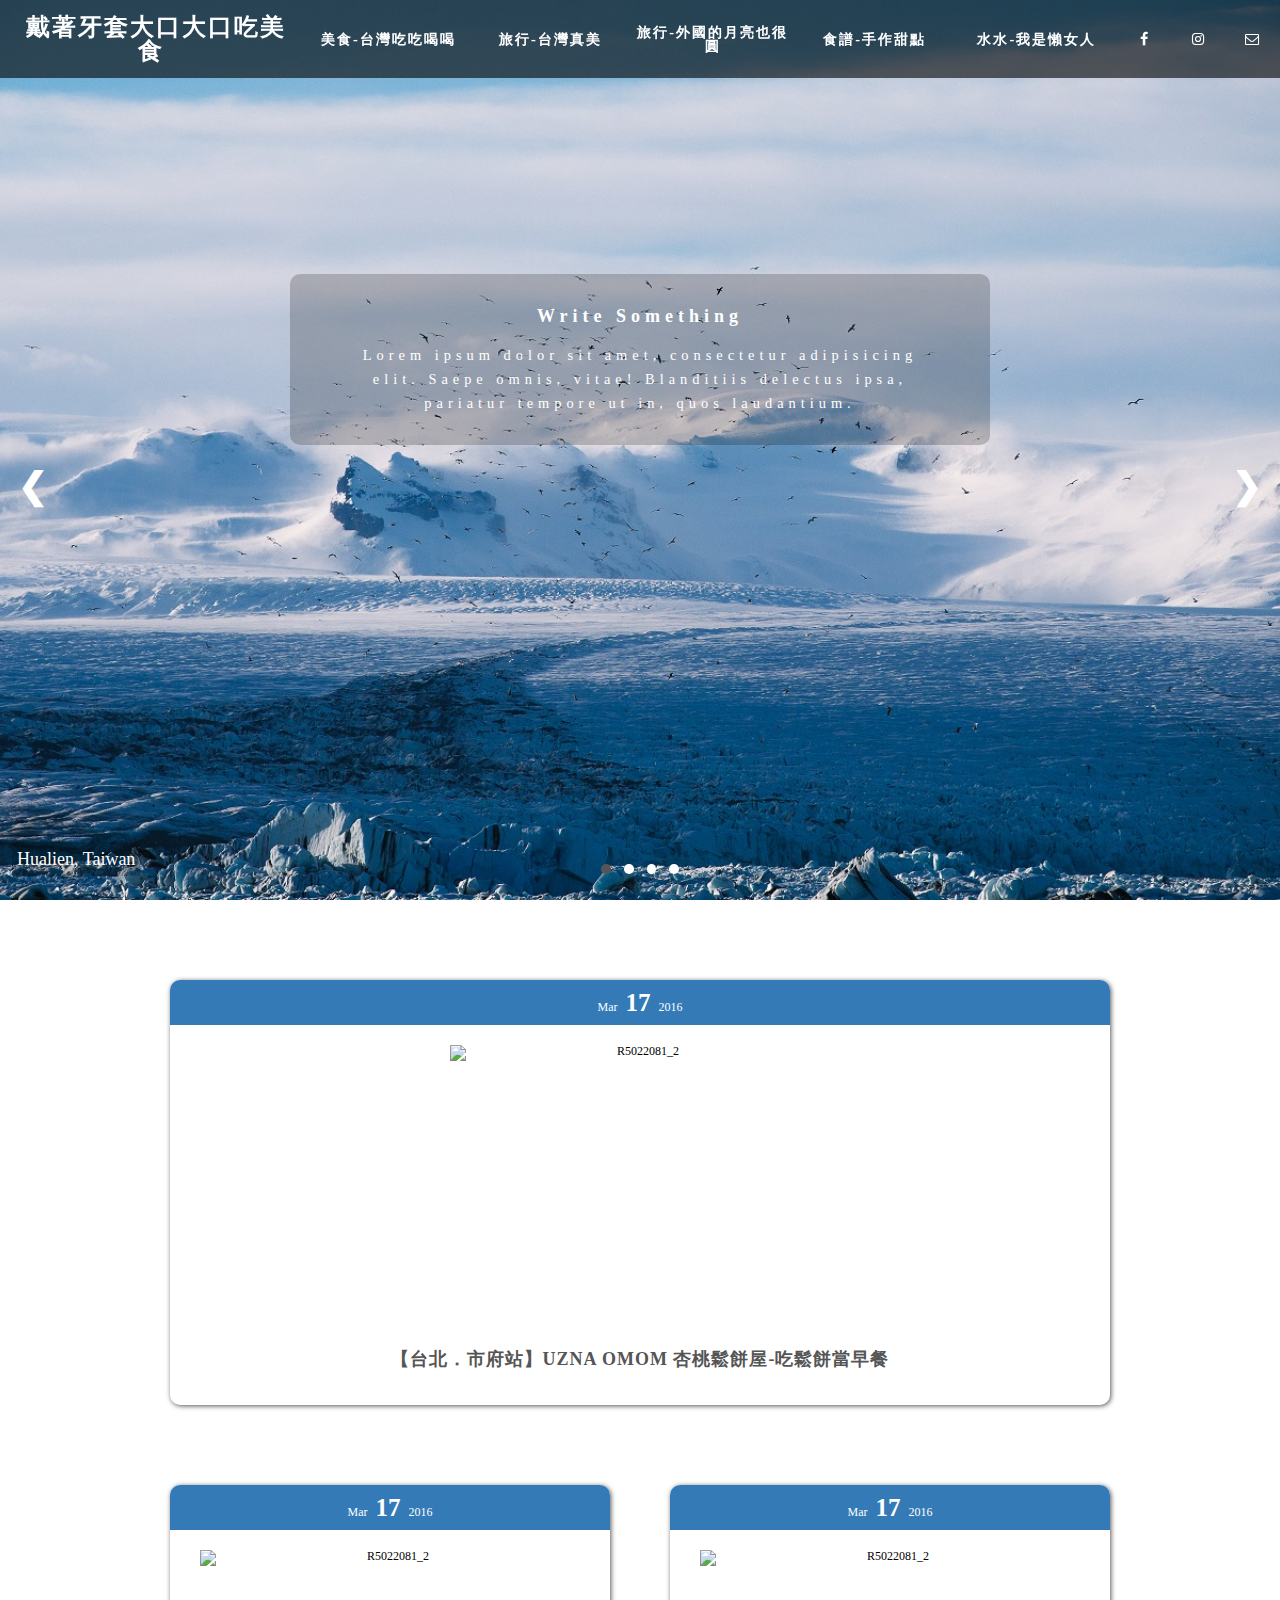
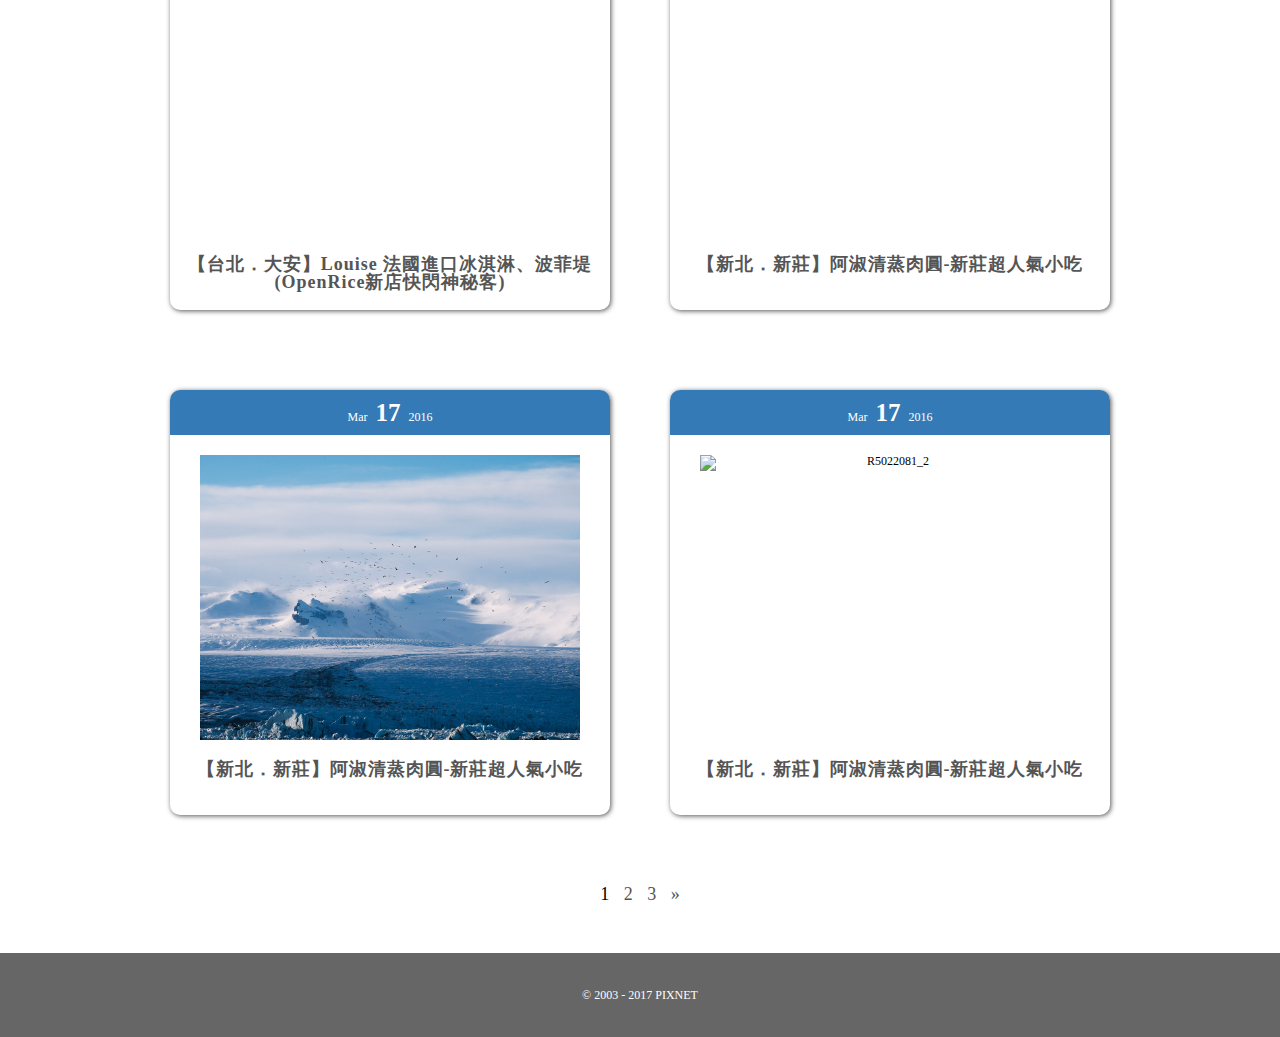
==== commit 81bfd35e: "article style 1" ====
--- a/index.html
+++ b/index.html
@@ -14,7 +14,7 @@
         </div>
         <div id="nav-bar">
             <div class="nav-title">
-                <a href="index.html"><img src="img/logo.png" alt=""></a>
+                <a href="index.html">戴著牙套大口大口吃美食</a>
             </div>
             <div class="hamburger">
                 <span></span>
@@ -108,10 +108,10 @@
                 </div>
                 <div class="text">Taipei, Taiwan</div>
             </div>
-
-            <a class="prev" onclick="plusSlides(-1)">&#10094;</a>
-            <a class="next" onclick="plusSlides(1)">&#10095;</a>
-            
+            <div class="control">
+                <a class="prev" onclick="plusSlides(-1)">&#10094;</a>
+                <a class="next" onclick="plusSlides(1)">&#10095;</a>
+            </div>
             <div class="dot-block">
                 <span class="dot" onclick="currentSlide(1)"></span> 
                 <span class="dot" onclick="currentSlide(2)"></span> 
@@ -119,37 +119,9 @@
                 <span class="dot" onclick="currentSlide(4)"></span>
             </div>
         </div>
-        <!--<div id="container">
-            
-        </div>-->
+
         <div id="article-area">
             <div id="article-box">
-                <div class="article" id="article-341210055">
-                    <div class="article-head">
-                        <li class="publish">
-                            <span class="month">Mar</span>
-                            <span class="date">17</span>
-                            <span class="day">Thu</span>
-                            <span class="year">2016</span>
-                            <span class="time">00:02</span>
-                        </li>
-                        <li class="title" id="article-341210055" data-hot-link="//www.pixnet.net/blog/articles/category/0" data-site-category="美味食記" data-site-category-id="26" data-article-link="http://abbyyyyyy.pixnet.net/blog/post/341210055">
-                            <h2>
-                                <a href="http://abbyyyyyy.pixnet.net/blog/post/341210055-%e5%b8%82%e5%ba%9c%e7%ab%99%e7%b5%b1%e4%b8%80%e6%99%82%e4%bb%a3%e7%99%be%e8%b2%a8%e6%9d%8f%e6%a1%83%e9%ac%86%e9%a4%85%e5%b1%8b-%e6%97%a9%e9%a4%90%e6%97%a9%e5%8d%88%e9%a4%90">【台北．大安區】The Green Room-美味泰式素食 (OpenRice新店快閃神秘客)</a>
-                            </h2>
-                        </li>
-                    </div>
-                    <div class="article-body">
-                        <div class="article-content">
-                            <div class="article-content-inner">
-                                <img src="img/img1.jpg" alt="">
-                            </div>
-                        </div>
-                    </div>
-                    <div class="article-footer">
-
-                    </div>
-                </div>
                 <div class="article">
                     <div class="article-head">
                         <li class="publish">
@@ -175,9 +147,34 @@
                             </div>
                         </div>
                     </div>
-                    <div class="article-footer">
-
-                    </div>
+                    <div class="article-footer"></div>
+                </div>
+                <div class="article">
+                    <div class="article-head">
+                        <li class="publish">
+                            <span class="month">Mar</span>
+                            <span class="date">17</span>
+                            <span class="day">Thu</span>
+                            <span class="year">2016</span>
+                            <span class="time">00:02</span>
+                        </li>
+                        <li class="title" id="article-341210055" data-hot-link="//www.pixnet.net/blog/articles/category/0" data-site-category="美味食記" data-site-category-id="26" data-article-link="http://abbyyyyyy.pixnet.net/blog/post/341210055">
+                            <h2>
+                                <a href="http://abbyyyyyy.pixnet.net/blog/post/341210055-%e5%b8%82%e5%ba%9c%e7%ab%99%e7%b5%b1%e4%b8%80%e6%99%82%e4%bb%a3%e7%99%be%e8%b2%a8%e6%9d%8f%e6%a1%83%e9%ac%86%e9%a4%85%e5%b1%8b-%e6%97%a9%e9%a4%90%e6%97%a9%e5%8d%88%e9%a4%90">【台北．大安】Louise 法國進口冰淇淋、波菲堤 (OpenRice新店快閃神秘客)</a>
+                            </h2>
+                        </li>
+                    </div>
+                    <div class="article-body">
+                        <div class="article-content">
+                            <div class="article-content-inner">
+                                <p><img style="text-align: center;" src="https://farm2.staticflickr.com/1673/26223160250_eed065889c_z.jpg" alt="R5022081_2"></p>
+                                <div class="more">
+                                    <a href="http://abbyyyyyy.pixnet.net/blog/post/329115729">(繼續閱讀...)</a>
+                                </div>
+                            </div>
+                        </div>
+                    </div>
+                    <div class="article-footer"></div>
                 </div>
                 <div class="article">
                     <div class="article-head">
@@ -197,27 +194,82 @@
                     <div class="article-body">
                         <div class="article-content">
                             <div class="article-content-inner">
-                                <div class="more">
-                                    <img src="img/img3.jpg" alt="">
-                                </div>
-                            </div>
-                        </div>
-                    </div>
-                    <div class="article-footer">
-
-                    </div>
-                </div>
-                <div class="article"></div>
-                <div class="article"></div>
-                <div class="article"></div>
-                <div class="article"></div>
-                <div class="article"></div>
-                <div class="article"></div>
-                <div class="article"></div>
-                <div class="article"></div>
-            </div>
-        </div>
-        <div id="footer"></div>
+                                <p><img style="text-align: center;" src="https://farm4.staticflickr.com/3835/33486644242_67b7c007c6_z.jpg" alt="R5022081_2"></p>
+                                <div class="more">
+                                    <a href="http://abbyyyyyy.pixnet.net/blog/post/329115729">(繼續閱讀...)</a>
+                                </div>
+                            </div>
+                        </div>
+                    </div>
+                    <div class="article-footer"></div>
+                </div>
+                <div class="article">
+                    <div class="article-head">
+                        <li class="publish">
+                            <span class="month">Mar</span>
+                            <span class="date">17</span>
+                            <span class="day">Thu</span>
+                            <span class="year">2016</span>
+                            <span class="time">00:02</span>
+                        </li>
+                        <li class="title" id="article-341210055" data-hot-link="//www.pixnet.net/blog/articles/category/0" data-site-category="美味食記" data-site-category-id="26" data-article-link="http://abbyyyyyy.pixnet.net/blog/post/341210055">
+                            <h2>
+                                <a href="http://abbyyyyyy.pixnet.net/blog/post/341210055-%e5%b8%82%e5%ba%9c%e7%ab%99%e7%b5%b1%e4%b8%80%e6%99%82%e4%bb%a3%e7%99%be%e8%b2%a8%e6%9d%8f%e6%a1%83%e9%ac%86%e9%a4%85%e5%b1%8b-%e6%97%a9%e9%a4%90%e6%97%a9%e5%8d%88%e9%a4%90">【新北．新莊】阿淑清蒸肉圓-新莊超人氣小吃</a>
+                            </h2>
+                        </li>
+                    </div>
+                    <div class="article-body">
+                        <div class="article-content">
+                            <div class="article-content-inner">
+                                <p><img style="text-align: center;" src="img/img1.jpg" alt="R5022081_2"></p>
+                                <div class="more">
+                                    <a href="http://abbyyyyyy.pixnet.net/blog/post/329115729">(繼續閱讀...)</a>
+                                </div>
+                            </div>
+                        </div>
+                    </div>
+                    <div class="article-footer"></div>
+                </div>
+                <div class="article">
+                    <div class="article-head">
+                        <li class="publish">
+                            <span class="month">Mar</span>
+                            <span class="date">17</span>
+                            <span class="day">Thu</span>
+                            <span class="year">2016</span>
+                            <span class="time">00:02</span>
+                        </li>
+                        <li class="title" id="article-341210055" data-hot-link="//www.pixnet.net/blog/articles/category/0" data-site-category="美味食記" data-site-category-id="26" data-article-link="http://abbyyyyyy.pixnet.net/blog/post/341210055">
+                            <h2>
+                                <a href="http://abbyyyyyy.pixnet.net/blog/post/341210055-%e5%b8%82%e5%ba%9c%e7%ab%99%e7%b5%b1%e4%b8%80%e6%99%82%e4%bb%a3%e7%99%be%e8%b2%a8%e6%9d%8f%e6%a1%83%e9%ac%86%e9%a4%85%e5%b1%8b-%e6%97%a9%e9%a4%90%e6%97%a9%e5%8d%88%e9%a4%90">【新北．新莊】阿淑清蒸肉圓-新莊超人氣小吃</a>
+                            </h2>
+                        </li>
+                    </div>
+                    <div class="article-body">
+                        <div class="article-content">
+                            <div class="article-content-inner">
+                                <p><img style="text-align: center;" src="https://farm4.staticflickr.com/3675/32372661643_f4b925526b_z.jpg" alt="R5022081_2"></p>
+                                <div class="more">
+                                    <a href="http://abbyyyyyy.pixnet.net/blog/post/329115729">(繼續閱讀...)</a>
+                                </div>
+                            </div>
+                        </div>
+                    </div>
+                    <div class="article-footer"></div>
+                </div>
+            </div>
+            <div class="page">
+                <span>1</span>
+                <a href="http://abbyyyyyy.pixnet.net/blog/2" class="">2</a>
+                <a href="http://abbyyyyyy.pixnet.net/blog/3" class="">3</a>
+                <a href="http://abbyyyyyy.pixnet.net/blog/2" class="next">»</a>
+            </div>
+        </div>
+        <div id="footer">
+            <div id="bottom">
+                © 2003 - 2017 PIXNET             
+            </div>
+        </div>
         <script src="js/main.js"></script>
     </body>
 </html>--- a/css/main.css
+++ b/css/main.css
@@ -43,6 +43,10 @@
   border-spacing: 0;
 }
 
+a {
+  text-decoration: none;
+}
+
 html {
   font-size: 12px;
 }
@@ -63,7 +67,6 @@
   top: 0;
   left: 0;
   z-index: 100;
-  color: #fff;
   background: transparent;
   display: flex;
 }
@@ -72,6 +75,13 @@
   flex: 1 1 250px;
   padding: 15px 10px;
   text-align: center;
+}
+#nav-bar .nav-title a {
+  font-size: 2rem;
+  color: #fff;
+  letter-spacing: 2px;
+  padding: 11px 5px;
+  font-weight: 600;
 }
 #nav-bar .hamburger {
   width: 40px;
@@ -120,7 +130,7 @@
   justify-content: center;
   border-radius: 2px;
   background: #f7f7f7;
-  transition: all 0.5s;
+  transition: all 0.3s;
   opacity: 0;
   top: 15px;
 }
@@ -150,8 +160,7 @@
   flex: 3;
 }
 #nav-bar .nav-menu li:hover {
-  color: #fff;
-  background: #f76b50;
+  background: #555;
 }
 #nav-bar .nav-menu .social {
   -webkit-flex: 1;
@@ -159,15 +168,14 @@
 }
 #nav-bar .nav-menu li > a {
   color: #fff;
-  font-weight: 600;
   font-size: 1.2rem;
   letter-spacing: 2px;
-  text-decoration: none;
   padding: 20px 5px;
   display: inline-block;
   width: 100%;
   height: 100%;
   text-align: center;
+  font-weight: 600;
 }
 #nav-bar .nav-menu .dropdown {
   position: absolute;
@@ -182,13 +190,12 @@
   text-align: center;
 }
 #nav-bar .nav-menu .dropdown a {
-  color: #f76b50;
+  color: #555;
   letter-spacing: 2px;
-  text-decoration: none;
   padding: 8px 0;
   width: 100%;
   display: block;
-  border-bottom: 1px dashed #f76b50;
+  border-bottom: 1px dashed #555;
 }
 #nav-bar .nav-menu .trigger-enter .dropdown {
   display: block;
@@ -243,7 +250,7 @@
   bottom: 2rem;
   margin-left: 1rem;
 }
-#slide .prev, #slide .next {
+#slide .control .prev, #slide .control .next {
   cursor: pointer;
   position: absolute;
   width: auto;
@@ -253,10 +260,10 @@
   padding: 1.5rem;
   color: #fff;
 }
-#slide .prev:hover, #slide .next:hover {
+#slide .control .prev:hover, #slide .control .next:hover {
   color: #555;
 }
-#slide .next {
+#slide .control .next {
   right: 0;
 }
 #slide .dot-block {
@@ -309,55 +316,35 @@
     opacity: 1;
   }
 }
-#container {
-  display: flex;
-  height: 600px;
-  background: #ccc;
-}
-
 #article-area {
-  padding-top: 100px;
+  padding: 40px 0;
 }
 #article-area #article-box {
-  width: 1000px;
+  max-width: 1000px;
   margin: 0 auto;
   display: flex;
   flex-wrap: wrap;
 }
 #article-area #article-box .article {
-  height: 400px;
   flex: 1 0 40%;
   margin: 40px 30px;
   border-radius: 10px;
-  cursor: pointer;
   position: relative;
-  display: flex;
-  opacity: 1;
-  transition: all 0.3s;
-}
-#article-area #article-box .article:hover {
-  opacity: 0.8;
-  transform: scale(1.2, 1.2);
-}
-#article-area #article-box .article:hover > .article-head {
-  background: rgba(0, 0, 0, 0.8);
+  padding-bottom: 75px;
+  box-shadow: 1px 1px 5px #555;
+  background: #fff;
 }
 #article-area #article-box .article:nth-child(-n+1) {
   flex: 1 0 80%;
 }
-#article-area #article-box .article .article-head {
-  z-index: 2;
-  width: 100%;
-  display: flex;
-  flex-wrap: wrap;
-  justify-content: center;
-  align-content: center;
-}
 #article-area #article-box .article .article-head .publish {
   color: #fff;
   text-align: center;
-  padding-bottom: 10px;
-  flex: 1 1 100%;
+  background: #337ab7;
+  border-top-left-radius: 10px;
+  border-top-right-radius: 10px;
+  padding: 10px;
+  margin-bottom: 20px;
 }
 #article-area #article-box .article .article-head .publish .month {
   padding-right: 5px;
@@ -375,32 +362,54 @@
 #article-area #article-box .article .article-head .publish .time {
   display: none;
 }
-#article-area #article-box .article .article-head .title h2 > a {
-  color: #fff;
-  white-space: nowrap;
-  overflow: hidden;
-  text-overflow: ellipsis;
-  text-align: center;
-  padding: 10px 0 10px 0;
+#article-area #article-box .article .article-head .title h2 {
+  text-align: center;
+  position: absolute;
+  top: 370px;
+  width: 100%;
+}
+#article-area #article-box .article .article-head .title h2 a {
+  color: #555;
   font-size: 1.5rem;
-  text-decoration: none;
-}
-#article-area #article-box .article .article-body {
-  position: absolute;
+  font-weight: bold;
+  letter-spacing: 1px;
 }
 #article-area #article-box .article .article-body .more a {
+  opacity: 0;
   position: absolute;
   top: 0;
   left: 0;
   width: 100%;
   height: 100%;
-  display: block;
-  opacity: 0;
 }
 #article-area #article-box .article .article-body img {
-  width: 100%;
-  height: 400px;
-  border-radius: 10px;
+  display: block;
+  width: 380px;
+  height: 285px;
+  margin: 0 auto;
+  object-fit: cover;
+}
+#article-area .page {
+  padding: 30px 0 10px 0;
+  text-align: center;
+  font-size: 1.5rem;
+}
+#article-area .page span {
+  padding: 0 5px 0 5px;
+}
+#article-area .page a {
+  padding: 0 5px 0 5px;
+  color: #555;
+}
+
+#footer {
+  line-height: 200%;
+  clear: both;
+  padding: 30px 0 30px 0;
+  background: rgba(0, 0, 0, 0.6);
+  color: #fff;
+  text-align: center;
+  font-size: 1rem;
 }
 
 @media screen and (max-width: 1000px) {
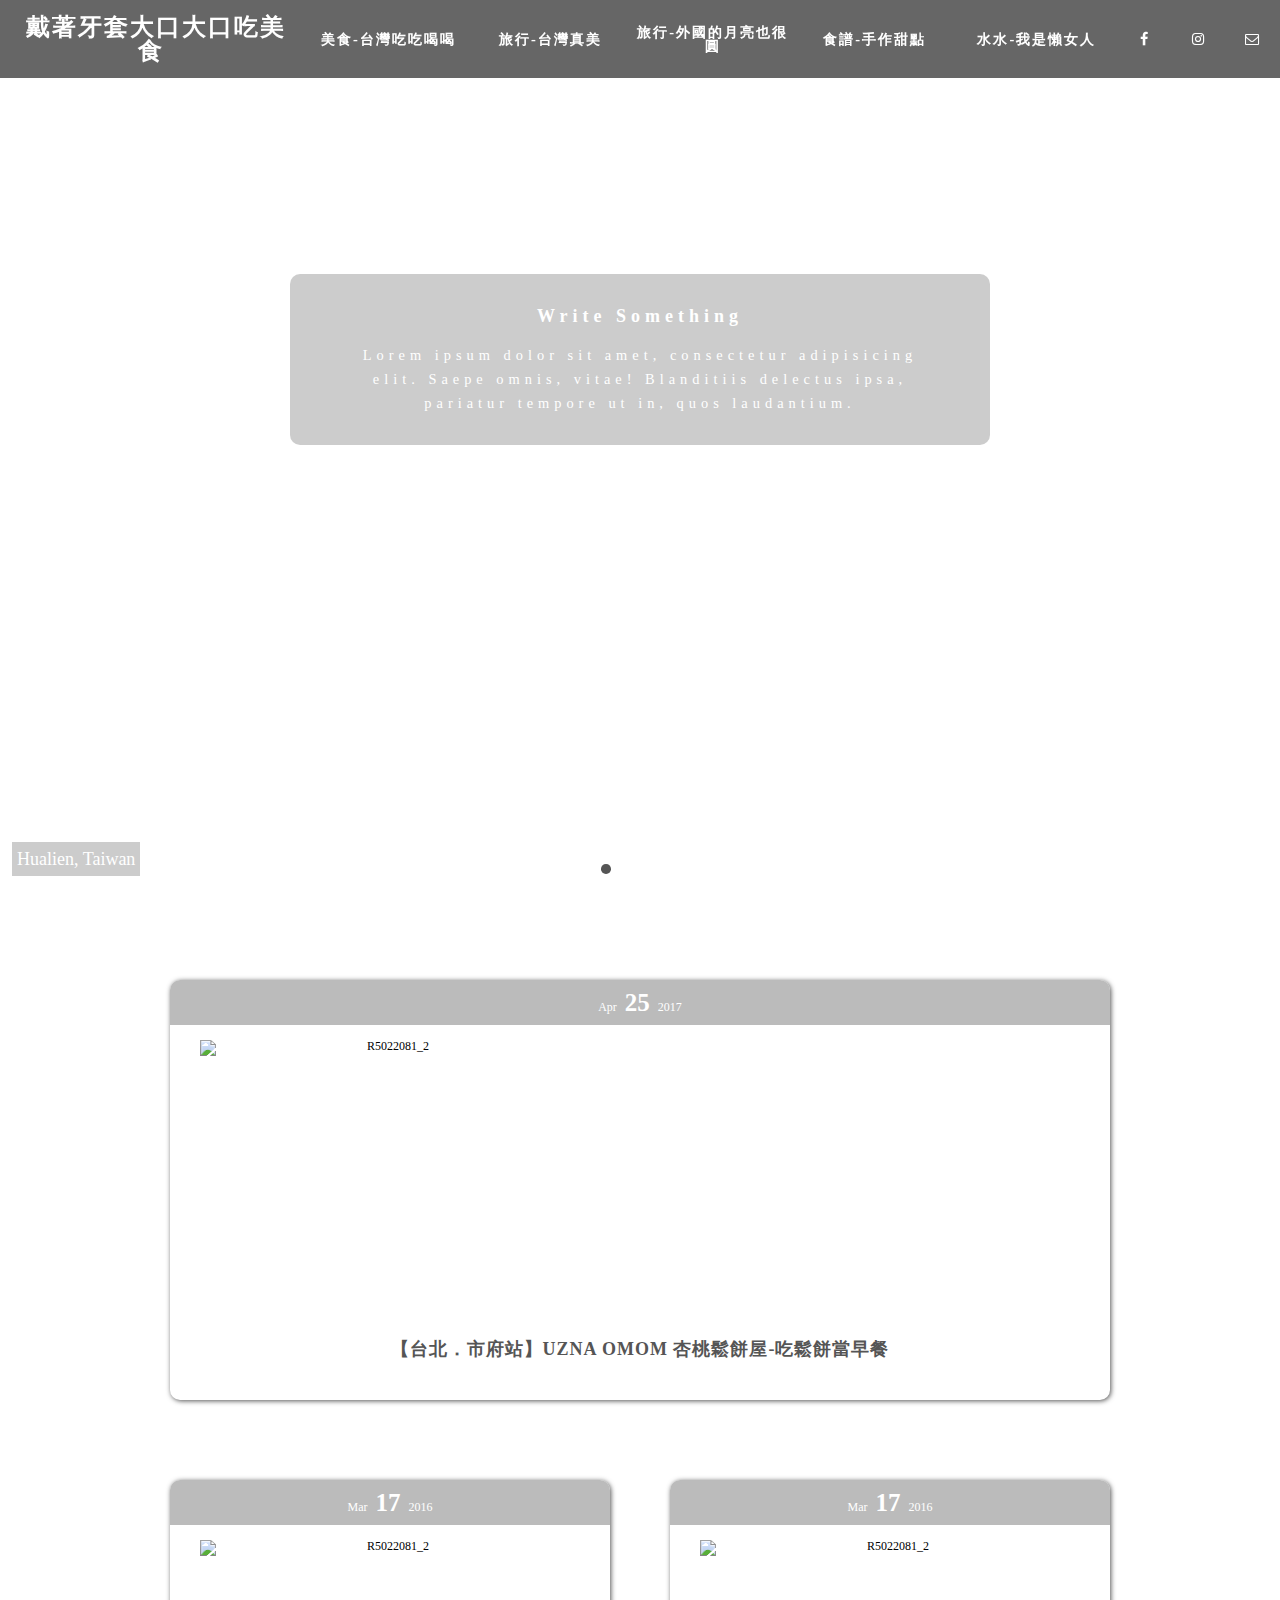
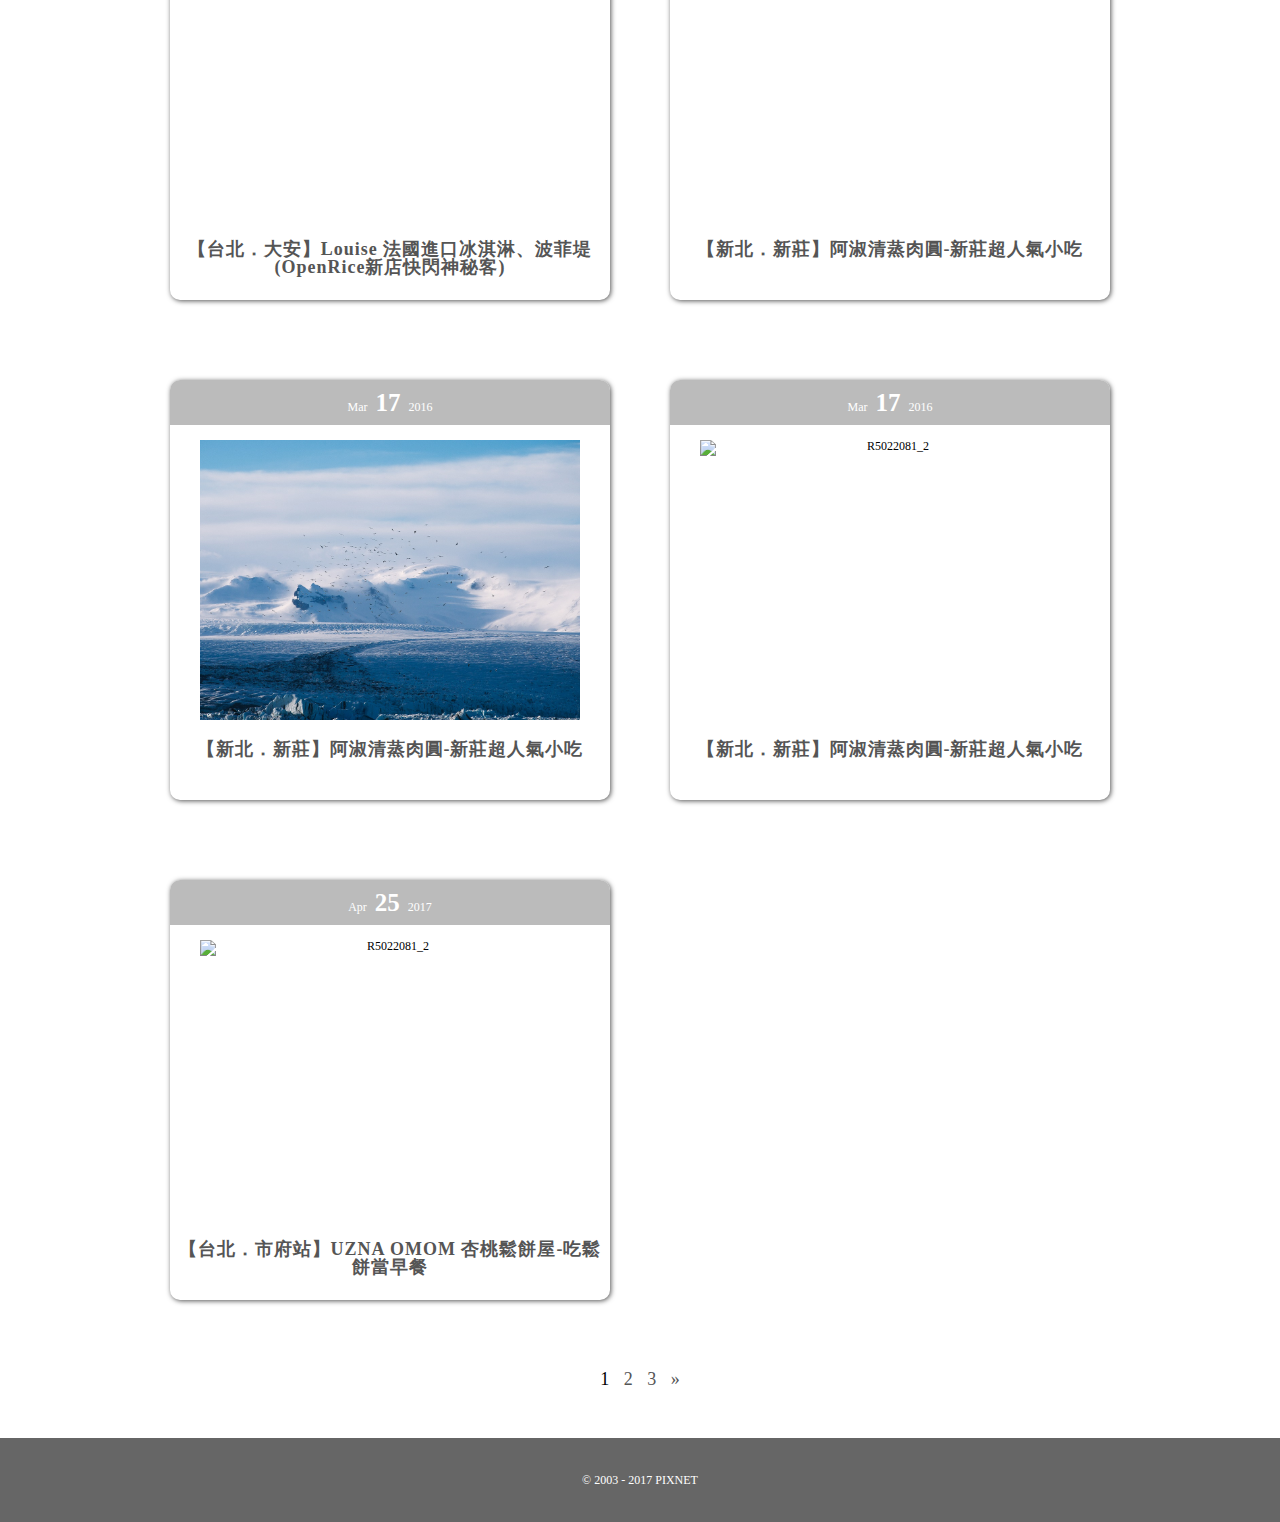
==== commit 8c0522ce: "pixnet" ====
--- a/index.html
+++ b/index.html
@@ -4,15 +4,331 @@
         <title>justforfanghaha</title>
         <meta charset="UTF-8">
         <meta name="viewport" content="width=device-width, initial-scale=1">
+        <link rel="icon" href="img/teeth.png">
         <link rel="stylesheet" href="https://maxcdn.bootstrapcdn.com/font-awesome/4.3.0/css/font-awesome.min.css">
         <link rel="stylesheet" href="css/main.css">
         <script src="https://ajax.googleapis.com/ajax/libs/jquery/3.2.0/jquery.min.js"></script>
     </head>
-    <body>
-        <div id="body-div">
-
+    <body id="blog-main">
+        <div class="main-container">
+            <div id="body-div">
+                <div id="container">
+                    <div id="container2">
+                        <div id="container3">
+                            <div id="header"></div>
+                            <!-- #header End -->
+                            <div id="main">
+                                <div id="content">
+                                    <div id="spotlight">
+                                        <div id="spotlight-text">
+                                            <div id="nav-bar">
+                                                <div class="nav-title">
+                                                    <a href="http://abbyyyyyy.pixnet.net/blog">戴著牙套大口大口吃美食</a>
+                                                </div>
+                                                <div class="hamburger">
+                                                    <span></span>
+                                                    <span></span>
+                                                    <span></span>
+                                                    <span></span>
+                                                </div>
+                                                <div class="dropdown-bg">
+                                                    <span class="arrow"></span>
+                                                </div>
+                                                <ul class="nav-menu">
+                                                    <li class="list">
+                                                        <a href="">美食-台灣吃吃喝喝</a>
+                                                        <div class="dropdown">
+                                                            <div><a href="/blog/category/4082724">素食料理</a></div>
+                                                            <div><a href="/blog/category/4082721">台灣小吃</a></div>
+                                                            <div><a href="/blog/category/4082742">早午餐 · 下午茶</a></div>
+                                                            <div><a href="/blog/category/4082748">咖啡 · 蛋糕 · 甜點</a></div>
+                                                            <div><a href="/blog/category/4082718">火鍋鍋物</a></div>
+                                                            <div><a href="/blog/category/4082727">中式料理</a></div>
+                                                            <div><a href="/blog/category/4082739">日式料理</a></div>
+                                                            <div><a href="/blog/category/4082730">越式料理</a></div>
+                                                            <div><a href="/blog/category/4082733">美式料理</a></div>
+                                                        </div>
+                                                    </li>
+                                                    <li class="list">
+                                                        <a href="">旅行-台灣真美</a>
+                                                        <div class="dropdown">
+                                                            <div><a href="/blog/category/4082754">東台灣</a></div>
+                                                            <div><a href="/blog/category/4082763">北台灣</a></div>
+                                                            <div><a href="/blog/category/4082766">南台灣</a></div>
+                                                        </div>
+                                                    </li>
+                                                    <li class="list">
+                                                        <a href="">旅行-外國的月亮也很圓</a>
+                                                        <div class="dropdown">
+                                                            <div><a href="/blog/category/3913134">東歐-保加利亞</a></div>
+                                                        </div>
+                                                    </li>
+                                                    <li class="list">
+                                                        <a href="">食譜-手作甜點</a>
+                                                        <div class="dropdown">
+                                                            <div><a href="/blog/category/3497149">蛋糕</a></div>
+                                                        </div>
+                                                    </li>
+                                                    <li class="list">
+                                                        <a href="">水水-我是懶女人</a>
+                                                        <div class="dropdown">
+                                                            <div><a href="/blog/category/4058660">懶女人的頭髮</a></div>
+                                                        </div>
+                                                    </li>
+                                                    <li class="social">
+                                                        <a href="https://www.facebook.com/justforfang/"><i class="fa fa-facebook"></i></a>
+                                                    </li>
+                                                    <li class="social">
+                                                        <a href="https://www.instagram.com/justforfanghaha/"><i class="fa fa-instagram"></i></a>
+                                                    </li>
+                                                    <li class="social">
+                                                        <a href="justforfang@livemail.tw"><i class="fa fa-envelope-o"></i></a>
+                                                    </li>
+                                                </ul>
+                                            </div>
+                                            <!-- #nav-bar End -->
+                                            <div id="slide">
+                                                <div class="mySlides fade">
+                                                    <div class="block">
+                                                        <div class="title">Write Something</div>
+                                                        <p>Lorem ipsum dolor sit amet, consectetur adipisicing elit. Saepe omnis, vitae! Blanditiis delectus ipsa, pariatur tempore ut in, quos laudantium.</p>
+                                                    </div>
+                                                    <div class="text">Hualien, Taiwan</div>
+                                                </div>
+                                                <div class="mySlides fade">
+                                                    <div class="block">
+                                                        <div class="title">Write Something</div>
+                                                        <p>Lorem ipsum dolor sit amet, consectetur adipisicing elit. Saepe omnis, vitae! Blanditiis delectus ipsa, pariatur tempore ut in, quos laudantium.</p>
+                                                    </div>
+                                                    <div class="text">Xinzhuang, Taiwan</div>
+                                                </div>
+                                                <div class="mySlides fade">
+                                                    <div class="block">
+                                                        <div class="title">Write Something</div>
+                                                        <p>Lorem ipsum dolor sit amet, consectetur adipisicing elit. Saepe omnis, vitae! Blanditiis delectus ipsa, pariatur tempore ut in, quos laudantium.</p>
+                                                    </div>
+                                                    <div class="text">Hualien, Taiwan</div>
+                                                </div>
+                                                <div class="mySlides fade">
+                                                    <div class="block">
+                                                        <div class="title">Write Something</div>
+                                                        <p>Lorem ipsum dolor sit amet, consectetur adipisicing elit. Saepe omnis, vitae! Blanditiis delectus ipsa, pariatur tempore ut in, quos laudantium.</p>
+                                                    </div>
+                                                    <div class="text">Taipei, Taiwan</div>
+                                                </div>
+                                                <div class="control">
+                                                    <a class="prev" onclick="plusSlides(-1)">&#10094;</a>
+                                                    <a class="next" onclick="plusSlides(1)">&#10095;</a>
+                                                </div>
+                                                <div class="button-down">
+                                                    <svg class="img-scroll" xmlns="http://www.w3.org/2000/svg" xmlns:xlink="http://www.w3.org/1999/xlink" version="1.1" id="Capa_1" x="0px" y="0px" width="36px" height="36px" viewBox="0 0 438.533 438.533" style="enable-background:new 0 0 438.533 438.533;" xml:space="preserve"><g><path d="M409.133,109.203c-19.608-33.592-46.205-60.189-79.798-79.796C295.736,9.801,259.058,0,219.273,0   c-39.781,0-76.47,9.801-110.063,29.407c-33.595,19.604-60.192,46.201-79.8,79.796C9.801,142.8,0,179.489,0,219.267   c0,39.78,9.804,76.463,29.407,110.062c19.607,33.592,46.204,60.189,79.799,79.798c33.597,19.605,70.283,29.407,110.063,29.407   s76.47-9.802,110.065-29.407c33.593-19.602,60.189-46.206,79.795-79.798c19.603-33.596,29.403-70.284,29.403-110.062   C438.533,179.485,428.732,142.795,409.133,109.203z M361.733,204.705L232.119,334.324c-3.614,3.614-7.9,5.428-12.849,5.428   c-4.948,0-9.229-1.813-12.847-5.428L76.804,204.705c-3.617-3.615-5.426-7.898-5.426-12.845c0-4.949,1.809-9.235,5.426-12.851   l29.119-29.121c3.621-3.618,7.9-5.426,12.851-5.426c4.948,0,9.231,1.809,12.847,5.426l87.65,87.65l87.65-87.65   c3.614-3.618,7.898-5.426,12.847-5.426c4.949,0,9.233,1.809,12.847,5.426l29.123,29.121c3.621,3.616,5.428,7.902,5.428,12.851   C367.164,196.807,365.357,201.09,361.733,204.705z" fill="#FFFFFF"/></g><g></g><g></g><g></g><g></g><g></g><g></g><g></g><g></g><g></g><g></g><g></g><g></g><g></g><g></g><g></g></svg>
+                                                </div>
+                                                <div class="dot-block">
+                                                    <span class="dot" onclick="currentSlide(1)"></span> 
+                                                    <span class="dot" onclick="currentSlide(2)"></span> 
+                                                    <span class="dot" onclick="currentSlide(3)"></span>
+                                                    <span class="dot" onclick="currentSlide(4)"></span>
+                                                </div>
+                                            </div>
+                                            <!-- #slide End -->
+                                        </div>
+                                        <!-- #spotlight-text End -->
+                                    </div>
+                                    <!-- #spotlight End -->
+                                    <div id="article-area">
+                                        <div id="article-box">
+                                            <div class="article">
+                                                <div class="article-head">
+                                                    <li class="publish">
+                                                        <span class="month">Apr</span>
+                                                        <span class="date">25</span>
+                                                        <span class="day">Thu</span>
+                                                        <span class="year">2017</span>
+                                                        <span class="time">00:02</span>
+                                                    </li>
+                                                    <li class="title" id="article-341210055" data-hot-link="//www.pixnet.net/blog/articles/category/0" data-site-category="美味食記" data-site-category-id="26" data-article-link="http://abbyyyyyy.pixnet.net/blog/post/341210055">
+                                                        <h2>
+                                                            <a href="http://abbyyyyyy.pixnet.net/blog/post/341210055-%e5%b8%82%e5%ba%9c%e7%ab%99%e7%b5%b1%e4%b8%80%e6%99%82%e4%bb%a3%e7%99%be%e8%b2%a8%e6%9d%8f%e6%a1%83%e9%ac%86%e9%a4%85%e5%b1%8b-%e6%97%a9%e9%a4%90%e6%97%a9%e5%8d%88%e9%a4%90">【台北．市府站】UZNA OMOM 杏桃鬆餅屋-吃鬆餅當早餐</a>
+                                                        </h2>
+                                                    </li>
+                                                </div>
+                                                <div class="article-body">
+                                                    <div class="article-content">
+                                                        <div class="article-content-inner">
+                                                            <p><img style="text-align: center;" src="https://farm8.staticflickr.com/7458/27898486402_c9dfedba09_z.jpg" alt="R5022081_2"></p>
+                                                            <div class="more">
+                                                                <a href="http://abbyyyyyy.pixnet.net/blog/post/329115729">(繼續閱讀...)</a>
+                                                            </div>
+                                                        </div>
+                                                    </div>
+                                                </div>
+                                                <div class="article-footer"></div>
+                                            </div>
+                                            <div class="article">
+                                                <div class="article-head">
+                                                    <li class="publish">
+                                                        <span class="month">Mar</span>
+                                                        <span class="date">17</span>
+                                                        <span class="day">Thu</span>
+                                                        <span class="year">2016</span>
+                                                        <span class="time">00:02</span>
+                                                    </li>
+                                                    <li class="title" id="article-341210055" data-hot-link="//www.pixnet.net/blog/articles/category/0" data-site-category="美味食記" data-site-category-id="26" data-article-link="http://abbyyyyyy.pixnet.net/blog/post/341210055">
+                                                        <h2>
+                                                            <a href="http://abbyyyyyy.pixnet.net/blog/post/341210055-%e5%b8%82%e5%ba%9c%e7%ab%99%e7%b5%b1%e4%b8%80%e6%99%82%e4%bb%a3%e7%99%be%e8%b2%a8%e6%9d%8f%e6%a1%83%e9%ac%86%e9%a4%85%e5%b1%8b-%e6%97%a9%e9%a4%90%e6%97%a9%e5%8d%88%e9%a4%90">【台北．大安】Louise 法國進口冰淇淋、波菲堤 (OpenRice新店快閃神秘客)</a>
+                                                        </h2>
+                                                    </li>
+                                                </div>
+                                                <div class="article-body">
+                                                    <div class="article-content">
+                                                        <div class="article-content-inner">
+                                                            <p><img style="text-align: center;" src="https://farm2.staticflickr.com/1673/26223160250_eed065889c_z.jpg" alt="R5022081_2"></p>
+                                                            <div class="more">
+                                                                <a href="article.html">(繼續閱讀...)</a>
+                                                            </div>
+                                                        </div>
+                                                    </div>
+                                                </div>
+                                                <div class="article-footer"></div>
+                                            </div>
+                                            <div class="article">
+                                                <div class="article-head">
+                                                    <li class="publish">
+                                                        <span class="month">Mar</span>
+                                                        <span class="date">17</span>
+                                                        <span class="day">Thu</span>
+                                                        <span class="year">2016</span>
+                                                        <span class="time">00:02</span>
+                                                    </li>
+                                                    <li class="title" id="article-341210055" data-hot-link="//www.pixnet.net/blog/articles/category/0" data-site-category="美味食記" data-site-category-id="26" data-article-link="http://abbyyyyyy.pixnet.net/blog/post/341210055">
+                                                        <h2>
+                                                            <a href="http://abbyyyyyy.pixnet.net/blog/post/341210055-%e5%b8%82%e5%ba%9c%e7%ab%99%e7%b5%b1%e4%b8%80%e6%99%82%e4%bb%a3%e7%99%be%e8%b2%a8%e6%9d%8f%e6%a1%83%e9%ac%86%e9%a4%85%e5%b1%8b-%e6%97%a9%e9%a4%90%e6%97%a9%e5%8d%88%e9%a4%90">【新北．新莊】阿淑清蒸肉圓-新莊超人氣小吃</a>
+                                                        </h2>
+                                                    </li>
+                                                </div>
+                                                <div class="article-body">
+                                                    <div class="article-content">
+                                                        <div class="article-content-inner">
+                                                            <p><img style="text-align: center;" src="https://farm4.staticflickr.com/3835/33486644242_67b7c007c6_z.jpg" alt="R5022081_2"></p>
+                                                            <div class="more">
+                                                                <a href="http://abbyyyyyy.pixnet.net/blog/post/329115729">(繼續閱讀...)</a>
+                                                            </div>
+                                                        </div>
+                                                    </div>
+                                                </div>
+                                                <div class="article-footer"></div>
+                                            </div>
+                                            <div class="article">
+                                                <div class="article-head">
+                                                    <li class="publish">
+                                                        <span class="month">Mar</span>
+                                                        <span class="date">17</span>
+                                                        <span class="day">Thu</span>
+                                                        <span class="year">2016</span>
+                                                        <span class="time">00:02</span>
+                                                    </li>
+                                                    <li class="title" id="article-341210055" data-hot-link="//www.pixnet.net/blog/articles/category/0" data-site-category="美味食記" data-site-category-id="26" data-article-link="http://abbyyyyyy.pixnet.net/blog/post/341210055">
+                                                        <h2>
+                                                            <a href="http://abbyyyyyy.pixnet.net/blog/post/341210055-%e5%b8%82%e5%ba%9c%e7%ab%99%e7%b5%b1%e4%b8%80%e6%99%82%e4%bb%a3%e7%99%be%e8%b2%a8%e6%9d%8f%e6%a1%83%e9%ac%86%e9%a4%85%e5%b1%8b-%e6%97%a9%e9%a4%90%e6%97%a9%e5%8d%88%e9%a4%90">【新北．新莊】阿淑清蒸肉圓-新莊超人氣小吃</a>
+                                                        </h2>
+                                                    </li>
+                                                </div>
+                                                <div class="article-body">
+                                                    <div class="article-content">
+                                                        <div class="article-content-inner">
+                                                            <p><img style="text-align: center;" src="img/img1.jpg" alt="R5022081_2"></p>
+                                                            <div class="more">
+                                                                <a href="http://abbyyyyyy.pixnet.net/blog/post/329115729">(繼續閱讀...)</a>
+                                                            </div>
+                                                        </div>
+                                                    </div>
+                                                </div>
+                                                <div class="article-footer"></div>
+                                            </div>
+                                            <div class="article">
+                                                <div class="article-head">
+                                                    <li class="publish">
+                                                        <span class="month">Mar</span>
+                                                        <span class="date">17</span>
+                                                        <span class="day">Thu</span>
+                                                        <span class="year">2016</span>
+                                                        <span class="time">00:02</span>
+                                                    </li>
+                                                    <li class="title" id="article-341210055" data-hot-link="//www.pixnet.net/blog/articles/category/0" data-site-category="美味食記" data-site-category-id="26" data-article-link="http://abbyyyyyy.pixnet.net/blog/post/341210055">
+                                                        <h2>
+                                                            <a href="http://abbyyyyyy.pixnet.net/blog/post/341210055-%e5%b8%82%e5%ba%9c%e7%ab%99%e7%b5%b1%e4%b8%80%e6%99%82%e4%bb%a3%e7%99%be%e8%b2%a8%e6%9d%8f%e6%a1%83%e9%ac%86%e9%a4%85%e5%b1%8b-%e6%97%a9%e9%a4%90%e6%97%a9%e5%8d%88%e9%a4%90">【新北．新莊】阿淑清蒸肉圓-新莊超人氣小吃</a>
+                                                        </h2>
+                                                    </li>
+                                                </div>
+                                                <div class="article-body">
+                                                    <div class="article-content">
+                                                        <div class="article-content-inner">
+                                                            <p><img style="text-align: center;" src="https://farm4.staticflickr.com/3675/32372661643_f4b925526b_z.jpg" alt="R5022081_2"></p>
+                                                            <div class="more">
+                                                                <a href="http://abbyyyyyy.pixnet.net/blog/post/329115729">(繼續閱讀...)</a>
+                                                            </div>
+                                                        </div>
+                                                    </div>
+                                                </div>
+                                                <div class="article-footer"></div>
+                                            </div>
+                                            <div class="article">
+                                                <div class="article-head">
+                                                    <li class="publish">
+                                                        <span class="month">Apr</span>
+                                                        <span class="date">25</span>
+                                                        <span class="day">Thu</span>
+                                                        <span class="year">2017</span>
+                                                        <span class="time">00:02</span>
+                                                    </li>
+                                                    <li class="title" id="article-341210055" data-hot-link="//www.pixnet.net/blog/articles/category/0" data-site-category="美味食記" data-site-category-id="26" data-article-link="http://abbyyyyyy.pixnet.net/blog/post/341210055">
+                                                        <h2>
+                                                            <a href="http://abbyyyyyy.pixnet.net/blog/post/341210055-%e5%b8%82%e5%ba%9c%e7%ab%99%e7%b5%b1%e4%b8%80%e6%99%82%e4%bb%a3%e7%99%be%e8%b2%a8%e6%9d%8f%e6%a1%83%e9%ac%86%e9%a4%85%e5%b1%8b-%e6%97%a9%e9%a4%90%e6%97%a9%e5%8d%88%e9%a4%90">【台北．市府站】UZNA OMOM 杏桃鬆餅屋-吃鬆餅當早餐</a>
+                                                        </h2>
+                                                    </li>
+                                                </div>
+                                                <div class="article-body">
+                                                    <div class="article-content">
+                                                        <div class="article-content-inner">
+                                                            <p><img style="text-align: center;" src="https://farm8.staticflickr.com/7458/27898486402_c9dfedba09_z.jpg" alt="R5022081_2"></p>
+                                                            <div class="more">
+                                                                <a href="http://abbyyyyyy.pixnet.net/blog/post/329115729">(繼續閱讀...)</a>
+                                                            </div>
+                                                        </div>
+                                                    </div>
+                                                </div>
+                                                <div class="article-footer"></div>
+                                            </div>
+                                        </div>
+                                        <div class="page">
+                                            <span>1</span>
+                                            <a href="http://abbyyyyyy.pixnet.net/blog/2" class="">2</a>
+                                            <a href="http://abbyyyyyy.pixnet.net/blog/3" class="">3</a>
+                                            <a href="http://abbyyyyyy.pixnet.net/blog/2" class="next">»</a>
+                                        </div>
+                                    </div>
+                                    <!-- #article-area End -->
+                                </div>
+                                <!-- #content End -->
+                            </div>
+                            <!-- #main End -->
+                            <div id="footer">
+                                <div id="bottom">
+                                    © 2003 - 2017 PIXNET             
+                                </div>
+                            </div>
+                            <!-- #footer End -->
+                        </div>
+                        <!-- #container3 End -->
+                    </div>
+                    <!-- #container2 End -->
+                </div>
+                <!-- #container End -->
+            </div>
+            <!-- #body-div End -->
         </div>
-        <div id="nav-bar">
+        
+        <!--<div id="nav-bar">
             <div class="nav-title">
                 <a href="index.html">戴著牙套大口大口吃美食</a>
             </div>
@@ -112,6 +428,9 @@
                 <a class="prev" onclick="plusSlides(-1)">&#10094;</a>
                 <a class="next" onclick="plusSlides(1)">&#10095;</a>
             </div>
+            <div class="button-down">
+                <img class="img-scroll" src="img/down.png" alt="">
+            </div>
             <div class="dot-block">
                 <span class="dot" onclick="currentSlide(1)"></span> 
                 <span class="dot" onclick="currentSlide(2)"></span> 
@@ -119,9 +438,35 @@
                 <span class="dot" onclick="currentSlide(4)"></span>
             </div>
         </div>
-
         <div id="article-area">
             <div id="article-box">
+                <div class="article">
+                    <div class="article-head">
+                        <li class="publish">
+                            <span class="month">Apr</span>
+                            <span class="date">25</span>
+                            <span class="day">Thu</span>
+                            <span class="year">2017</span>
+                            <span class="time">00:02</span>
+                        </li>
+                        <li class="title" id="article-341210055" data-hot-link="//www.pixnet.net/blog/articles/category/0" data-site-category="美味食記" data-site-category-id="26" data-article-link="http://abbyyyyyy.pixnet.net/blog/post/341210055">
+                            <h2>
+                                <a href="http://abbyyyyyy.pixnet.net/blog/post/341210055-%e5%b8%82%e5%ba%9c%e7%ab%99%e7%b5%b1%e4%b8%80%e6%99%82%e4%bb%a3%e7%99%be%e8%b2%a8%e6%9d%8f%e6%a1%83%e9%ac%86%e9%a4%85%e5%b1%8b-%e6%97%a9%e9%a4%90%e6%97%a9%e5%8d%88%e9%a4%90">【台北．市府站】UZNA OMOM 杏桃鬆餅屋-吃鬆餅當早餐</a>
+                            </h2>
+                        </li>
+                    </div>
+                    <div class="article-body">
+                        <div class="article-content">
+                            <div class="article-content-inner">
+                                <p><img style="text-align: center;" src="https://farm8.staticflickr.com/7458/27898486402_c9dfedba09_z.jpg" alt="R5022081_2"></p>
+                                <div class="more">
+                                    <a href="http://abbyyyyyy.pixnet.net/blog/post/329115729">(繼續閱讀...)</a>
+                                </div>
+                            </div>
+                        </div>
+                    </div>
+                    <div class="article-footer"></div>
+                </div>
                 <div class="article">
                     <div class="article-head">
                         <li class="publish">
@@ -133,14 +478,14 @@
                         </li>
                         <li class="title" id="article-341210055" data-hot-link="//www.pixnet.net/blog/articles/category/0" data-site-category="美味食記" data-site-category-id="26" data-article-link="http://abbyyyyyy.pixnet.net/blog/post/341210055">
                             <h2>
-                                <a href="http://abbyyyyyy.pixnet.net/blog/post/341210055-%e5%b8%82%e5%ba%9c%e7%ab%99%e7%b5%b1%e4%b8%80%e6%99%82%e4%bb%a3%e7%99%be%e8%b2%a8%e6%9d%8f%e6%a1%83%e9%ac%86%e9%a4%85%e5%b1%8b-%e6%97%a9%e9%a4%90%e6%97%a9%e5%8d%88%e9%a4%90">【台北．市府站】UZNA OMOM 杏桃鬆餅屋-吃鬆餅當早餐</a>
+                                <a href="http://abbyyyyyy.pixnet.net/blog/post/341210055-%e5%b8%82%e5%ba%9c%e7%ab%99%e7%b5%b1%e4%b8%80%e6%99%82%e4%bb%a3%e7%99%be%e8%b2%a8%e6%9d%8f%e6%a1%83%e9%ac%86%e9%a4%85%e5%b1%8b-%e6%97%a9%e9%a4%90%e6%97%a9%e5%8d%88%e9%a4%90">【台北．大安】Louise 法國進口冰淇淋、波菲堤 (OpenRice新店快閃神秘客)</a>
                             </h2>
                         </li>
                     </div>
                     <div class="article-body">
                         <div class="article-content">
                             <div class="article-content-inner">
-                                <p><img style="text-align: center;" src="https://farm8.staticflickr.com/7458/27898486402_c9dfedba09_z.jpg" alt="R5022081_2"></p>
+                                <p><img style="text-align: center;" src="https://farm2.staticflickr.com/1673/26223160250_eed065889c_z.jpg" alt="R5022081_2"></p>
                                 <div class="more">
                                     <a href="http://abbyyyyyy.pixnet.net/blog/post/329115729">(繼續閱讀...)</a>
                                 </div>
@@ -160,14 +505,14 @@
                         </li>
                         <li class="title" id="article-341210055" data-hot-link="//www.pixnet.net/blog/articles/category/0" data-site-category="美味食記" data-site-category-id="26" data-article-link="http://abbyyyyyy.pixnet.net/blog/post/341210055">
                             <h2>
-                                <a href="http://abbyyyyyy.pixnet.net/blog/post/341210055-%e5%b8%82%e5%ba%9c%e7%ab%99%e7%b5%b1%e4%b8%80%e6%99%82%e4%bb%a3%e7%99%be%e8%b2%a8%e6%9d%8f%e6%a1%83%e9%ac%86%e9%a4%85%e5%b1%8b-%e6%97%a9%e9%a4%90%e6%97%a9%e5%8d%88%e9%a4%90">【台北．大安】Louise 法國進口冰淇淋、波菲堤 (OpenRice新店快閃神秘客)</a>
+                                <a href="http://abbyyyyyy.pixnet.net/blog/post/341210055-%e5%b8%82%e5%ba%9c%e7%ab%99%e7%b5%b1%e4%b8%80%e6%99%82%e4%bb%a3%e7%99%be%e8%b2%a8%e6%9d%8f%e6%a1%83%e9%ac%86%e9%a4%85%e5%b1%8b-%e6%97%a9%e9%a4%90%e6%97%a9%e5%8d%88%e9%a4%90">【新北．新莊】阿淑清蒸肉圓-新莊超人氣小吃</a>
                             </h2>
                         </li>
                     </div>
                     <div class="article-body">
                         <div class="article-content">
                             <div class="article-content-inner">
-                                <p><img style="text-align: center;" src="https://farm2.staticflickr.com/1673/26223160250_eed065889c_z.jpg" alt="R5022081_2"></p>
+                                <p><img style="text-align: center;" src="https://farm4.staticflickr.com/3835/33486644242_67b7c007c6_z.jpg" alt="R5022081_2"></p>
                                 <div class="more">
                                     <a href="http://abbyyyyyy.pixnet.net/blog/post/329115729">(繼續閱讀...)</a>
                                 </div>
@@ -194,7 +539,7 @@
                     <div class="article-body">
                         <div class="article-content">
                             <div class="article-content-inner">
-                                <p><img style="text-align: center;" src="https://farm4.staticflickr.com/3835/33486644242_67b7c007c6_z.jpg" alt="R5022081_2"></p>
+                                <p><img style="text-align: center;" src="img/img1.jpg" alt="R5022081_2"></p>
                                 <div class="more">
                                     <a href="http://abbyyyyyy.pixnet.net/blog/post/329115729">(繼續閱讀...)</a>
                                 </div>
@@ -221,33 +566,6 @@
                     <div class="article-body">
                         <div class="article-content">
                             <div class="article-content-inner">
-                                <p><img style="text-align: center;" src="img/img1.jpg" alt="R5022081_2"></p>
-                                <div class="more">
-                                    <a href="http://abbyyyyyy.pixnet.net/blog/post/329115729">(繼續閱讀...)</a>
-                                </div>
-                            </div>
-                        </div>
-                    </div>
-                    <div class="article-footer"></div>
-                </div>
-                <div class="article">
-                    <div class="article-head">
-                        <li class="publish">
-                            <span class="month">Mar</span>
-                            <span class="date">17</span>
-                            <span class="day">Thu</span>
-                            <span class="year">2016</span>
-                            <span class="time">00:02</span>
-                        </li>
-                        <li class="title" id="article-341210055" data-hot-link="//www.pixnet.net/blog/articles/category/0" data-site-category="美味食記" data-site-category-id="26" data-article-link="http://abbyyyyyy.pixnet.net/blog/post/341210055">
-                            <h2>
-                                <a href="http://abbyyyyyy.pixnet.net/blog/post/341210055-%e5%b8%82%e5%ba%9c%e7%ab%99%e7%b5%b1%e4%b8%80%e6%99%82%e4%bb%a3%e7%99%be%e8%b2%a8%e6%9d%8f%e6%a1%83%e9%ac%86%e9%a4%85%e5%b1%8b-%e6%97%a9%e9%a4%90%e6%97%a9%e5%8d%88%e9%a4%90">【新北．新莊】阿淑清蒸肉圓-新莊超人氣小吃</a>
-                            </h2>
-                        </li>
-                    </div>
-                    <div class="article-body">
-                        <div class="article-content">
-                            <div class="article-content-inner">
                                 <p><img style="text-align: center;" src="https://farm4.staticflickr.com/3675/32372661643_f4b925526b_z.jpg" alt="R5022081_2"></p>
                                 <div class="more">
                                     <a href="http://abbyyyyyy.pixnet.net/blog/post/329115729">(繼續閱讀...)</a>
@@ -264,12 +582,7 @@
                 <a href="http://abbyyyyyy.pixnet.net/blog/3" class="">3</a>
                 <a href="http://abbyyyyyy.pixnet.net/blog/2" class="next">»</a>
             </div>
-        </div>
-        <div id="footer">
-            <div id="bottom">
-                © 2003 - 2017 PIXNET             
-            </div>
-        </div>
+        </div>-->
         <script src="js/main.js"></script>
     </body>
 </html>--- a/css/main.css
+++ b/css/main.css
@@ -61,7 +61,7 @@
   font-family: "Microsoft JhengHei";
 }
 
-#nav-bar {
+#blog-main #nav-bar {
   width: 100%;
   position: fixed;
   top: 0;
@@ -70,20 +70,20 @@
   background: transparent;
   display: flex;
 }
-#nav-bar .nav-title {
+#blog-main #nav-bar .nav-title {
   -webkit-flex: 1 1 250px;
   flex: 1 1 250px;
   padding: 15px 10px;
   text-align: center;
 }
-#nav-bar .nav-title a {
+#blog-main #nav-bar .nav-title a {
   font-size: 2rem;
   color: #fff;
   letter-spacing: 2px;
   padding: 11px 5px;
   font-weight: 600;
 }
-#nav-bar .hamburger {
+#blog-main #nav-bar .hamburger {
   width: 40px;
   height: 40px;
   float: right;
@@ -93,7 +93,7 @@
   cursor: pointer;
   display: none;
 }
-#nav-bar .hamburger span {
+#blog-main #nav-bar .hamburger span {
   display: block;
   width: 80%;
   height: 3px;
@@ -101,28 +101,28 @@
   border-radius: 9px;
   position: absolute;
 }
-#nav-bar .hamburger span:nth-child(1) {
+#blog-main #nav-bar .hamburger span:nth-child(1) {
   top: 5px;
 }
-#nav-bar .hamburger span:nth-child(2), #nav-bar .hamburger span:nth-child(3) {
+#blog-main #nav-bar .hamburger span:nth-child(2), #blog-main #nav-bar .hamburger span:nth-child(3) {
   top: 15px;
 }
-#nav-bar .hamburger span:nth-child(4) {
+#blog-main #nav-bar .hamburger span:nth-child(4) {
   top: 25px;
 }
-#nav-bar .hamburger.open span:nth-child(1), #nav-bar .hamburger.open span:nth-child(4) {
+#blog-main #nav-bar .hamburger.open span:nth-child(1), #blog-main #nav-bar .hamburger.open span:nth-child(4) {
   opacity: 0;
 }
-#nav-bar .hamburger.open span:nth-child(2) {
+#blog-main #nav-bar .hamburger.open span:nth-child(2) {
   transform: rotate(45deg);
 }
-#nav-bar .hamburger.open span:nth-child(3) {
+#blog-main #nav-bar .hamburger.open span:nth-child(3) {
   transform: rotate(-45deg);
 }
-#nav-bar .hamburger.open + .nav-menu {
+#blog-main #nav-bar .hamburger.open + .nav-menu {
   display: flex;
 }
-#nav-bar .dropdown-bg {
+#blog-main #nav-bar .dropdown-bg {
   position: absolute;
   width: 100px;
   height: 200px;
@@ -134,7 +134,7 @@
   opacity: 0;
   top: 15px;
 }
-#nav-bar .dropdown-bg .arrow {
+#blog-main #nav-bar .dropdown-bg .arrow {
   position: absolute;
   width: 20px;
   height: 20px;
@@ -143,10 +143,10 @@
   background: #f7f7f7;
   transform: translateY(-50%) rotate(45deg);
 }
-#nav-bar .dropdown-bg.open {
+#blog-main #nav-bar .dropdown-bg.open {
   opacity: 1;
 }
-#nav-bar .nav-menu {
+#blog-main #nav-bar .nav-menu {
   -webkit-flex: 10 5 400px;
   flex: 10 5 400px;
   display: flex;
@@ -155,18 +155,18 @@
   -webkit-align-items: center;
   align-items: center;
 }
-#nav-bar .nav-menu li {
+#blog-main #nav-bar .nav-menu li {
   -webkit-flex: 3;
   flex: 3;
 }
-#nav-bar .nav-menu li:hover {
+#blog-main #nav-bar .nav-menu li:hover {
   background: #555;
 }
-#nav-bar .nav-menu .social {
+#blog-main #nav-bar .nav-menu .social {
   -webkit-flex: 1;
   flex: 1;
 }
-#nav-bar .nav-menu li > a {
+#blog-main #nav-bar .nav-menu li > a {
   color: #fff;
   font-size: 1.2rem;
   letter-spacing: 2px;
@@ -177,7 +177,7 @@
   text-align: center;
   font-weight: 600;
 }
-#nav-bar .nav-menu .dropdown {
+#blog-main #nav-bar .nav-menu .dropdown {
   position: absolute;
   overflow: hidden;
   padding: 25px 10px 10px 10px;
@@ -185,11 +185,11 @@
   display: none;
   margin-top: -15px;
 }
-#nav-bar .nav-menu .dropdown div {
+#blog-main #nav-bar .nav-menu .dropdown div {
   padding: 5px;
   text-align: center;
 }
-#nav-bar .nav-menu .dropdown a {
+#blog-main #nav-bar .nav-menu .dropdown a {
   color: #555;
   letter-spacing: 2px;
   padding: 8px 0;
@@ -197,28 +197,32 @@
   display: block;
   border-bottom: 1px dashed #555;
 }
-#nav-bar .nav-menu .trigger-enter .dropdown {
+#blog-main #nav-bar .nav-menu .dropdown a:hover {
+  font-weight: bold;
+  transform: scale(1.2, 1.2);
+}
+#blog-main #nav-bar .nav-menu .trigger-enter .dropdown {
   display: block;
 }
-#nav-bar .nav-menu .trigger-enter-active .dropdown {
+#blog-main #nav-bar .nav-menu .trigger-enter-active .dropdown {
   opacity: 1;
 }
-#nav-bar:hover {
+#blog-main #nav-bar:hover {
   background: rgba(0, 0, 0, 0.6);
 }
-
-#slide {
+#blog-main #slide {
   position: relative;
-}
-#slide .mySlides {
-  width: 100%;
   height: 100vh;
+}
+#blog-main #slide .mySlides {
+  width: 100%;
+  height: 100%;
   background-image: url(../img/img2.jpg);
   background-position: 50% 50%;
   background-repeat: no-repeat;
   background-size: cover;
 }
-#slide .mySlides .block {
+#blog-main #slide .mySlides .block {
   position: absolute;
   background: rgba(0, 0, 0, 0.2);
   color: #fff;
@@ -230,18 +234,18 @@
   line-height: 2rem;
   border-radius: 10px;
 }
-#slide .mySlides .block .title {
+#blog-main #slide .mySlides .block .title {
   font-size: 1.5rem;
   font-weight: 700;
   padding-bottom: 15px;
 }
-#slide .mySlides .block p {
+#blog-main #slide .mySlides .block p {
   font-size: 1.2rem;
   max-width: 600px;
   overflow: hidden;
   text-align: center;
 }
-#slide .mySlides .text {
+#blog-main #slide .mySlides .text {
   color: #fff;
   background: rgba(0, 0, 0, 0.2);
   font-size: 1.5rem;
@@ -250,7 +254,7 @@
   bottom: 2rem;
   margin-left: 1rem;
 }
-#slide .control .prev, #slide .control .next {
+#blog-main #slide .control .prev, #blog-main #slide .control .next {
   cursor: pointer;
   position: absolute;
   width: auto;
@@ -260,19 +264,65 @@
   padding: 1.5rem;
   color: #fff;
 }
-#slide .control .prev:hover, #slide .control .next:hover {
+#blog-main #slide .control .prev:hover, #blog-main #slide .control .next:hover {
   color: #555;
 }
-#slide .control .next {
+#blog-main #slide .control .next {
   right: 0;
 }
-#slide .dot-block {
+#blog-main #slide .button-down {
+  position: absolute;
+  width: 100%;
+  bottom: 5rem;
+  text-align: center;
+}
+#blog-main #slide .button-down .img-scroll {
+  cursor: pointer;
+  width: 48px;
+  -moz-animation: bounceInUp 1s infinite;
+  -webkit-animation: bounceInUp 1s infinite;
+  animation: bounceInUp 1s infinite;
+}
+@-moz-keyframes bounceInUp {
+  0% {
+    transform: translateY(0px);
+  }
+  50% {
+    transform: translateY(-50px);
+  }
+  100% {
+    transform: translateY(0px);
+  }
+}
+@-webkit-keyframes bounceInUp {
+  0% {
+    transform: translateY(0px);
+  }
+  50% {
+    transform: translateY(-50px);
+  }
+  100% {
+    transform: translateY(0px);
+  }
+}
+@keyframes bounceInUp {
+  0% {
+    transform: translateY(0px);
+  }
+  50% {
+    transform: translateY(-50px);
+  }
+  100% {
+    transform: translateY(0px);
+  }
+}
+#blog-main #slide .dot-block {
   position: absolute;
   width: 100%;
   bottom: 2rem;
   text-align: center;
 }
-#slide .dot {
+#blog-main #slide .dot {
   cursor: pointer;
   width: 0.8rem;
   height: 0.8rem;
@@ -281,16 +331,13 @@
   border-radius: 50%;
   display: inline-block;
 }
-#slide .active, #slide .dot:hover {
+#blog-main #slide .active, #blog-main #slide .dot:hover {
   background-color: #555;
 }
-#slide .fade {
-  -moz-animation-name: fade;
-  -webkit-animation-name: fade;
-  animation-name: fade;
-  -moz-animation-duration: 1.5s;
-  -webkit-animation-duration: 1.5s;
-  animation-duration: 1.5s;
+#blog-main #slide .fade {
+  -moz-animation: fade 1.5s;
+  -webkit-animation: fade 1.5s;
+  animation: fade 1.5s;
 }
 @-moz-keyframes fade {
   from {
@@ -316,65 +363,68 @@
     opacity: 1;
   }
 }
-#article-area {
+#blog-main #article-area {
   padding: 40px 0;
 }
-#article-area #article-box {
+#blog-main #article-area #article-box {
   max-width: 1000px;
   margin: 0 auto;
   display: flex;
   flex-wrap: wrap;
 }
-#article-area #article-box .article {
-  flex: 1 0 40%;
+#blog-main #article-area #article-box .article {
   margin: 40px 30px;
+  height: 420px;
   border-radius: 10px;
-  position: relative;
-  padding-bottom: 75px;
   box-shadow: 1px 1px 5px #555;
   background: #fff;
-}
-#article-area #article-box .article:nth-child(-n+1) {
+  position: relative;
+}
+#blog-main #article-area #article-box .article:nth-child(-n+1) {
   flex: 1 0 80%;
 }
-#article-area #article-box .article .article-head .publish {
-  color: #fff;
-  text-align: center;
-  background: #337ab7;
+#blog-main #article-area #article-box .article:nth-child(n+2) {
+  flex: 1 0 40%;
+  max-width: calc(50% - 60px);
+}
+#blog-main #article-area #article-box .article .article-head .publish {
+  color: #fff;
+  text-align: center;
+  background: #bbb;
   border-top-left-radius: 10px;
   border-top-right-radius: 10px;
   padding: 10px;
   margin-bottom: 20px;
 }
-#article-area #article-box .article .article-head .publish .month {
+#blog-main #article-area #article-box .article .article-head .publish .month {
   padding-right: 5px;
 }
-#article-area #article-box .article .article-head .publish .date {
+#blog-main #article-area #article-box .article .article-head .publish .date {
   font-size: 25px;
   font-weight: bold;
 }
-#article-area #article-box .article .article-head .publish .day {
+#blog-main #article-area #article-box .article .article-head .publish .day {
   display: none;
 }
-#article-area #article-box .article .article-head .publish .year {
+#blog-main #article-area #article-box .article .article-head .publish .year {
   padding-left: 5px;
 }
-#article-area #article-box .article .article-head .publish .time {
+#blog-main #article-area #article-box .article .article-head .publish .time {
   display: none;
 }
-#article-area #article-box .article .article-head .title h2 {
-  text-align: center;
-  position: absolute;
-  top: 370px;
-  width: 100%;
-}
-#article-area #article-box .article .article-head .title h2 a {
+#blog-main #article-area #article-box .article .article-head .title h2 {
+  text-align: center;
+  position: absolute;
+  top: 360px;
+  width: 100%;
+}
+#blog-main #article-area #article-box .article .article-head .title h2 a {
   color: #555;
   font-size: 1.5rem;
   font-weight: bold;
   letter-spacing: 1px;
 }
-#article-area #article-box .article .article-body .more a {
+#blog-main #article-area #article-box .article .article-body .more a {
   opacity: 0;
   position: absolute;
   top: 0;
@@ -382,27 +432,29 @@
   width: 100%;
   height: 100%;
 }
-#article-area #article-box .article .article-body img {
+#blog-main #article-area #article-box .article .article-body p > img {
   display: block;
   width: 380px;
   height: 285px;
-  margin: 0 auto;
+  position: absolute;
+  top: 60px;
+  left: 30px;
   object-fit: cover;
-}
-#article-area .page {
+  clip: rect(0px, 380px, 280px, 0px);
+}
+#blog-main #article-area .page {
   padding: 30px 0 10px 0;
   text-align: center;
   font-size: 1.5rem;
 }
-#article-area .page span {
+#blog-main #article-area .page span {
   padding: 0 5px 0 5px;
 }
-#article-area .page a {
+#blog-main #article-area .page a {
   padding: 0 5px 0 5px;
   color: #555;
 }
-
-#footer {
+#blog-main #footer {
   line-height: 200%;
   clear: both;
   padding: 30px 0 30px 0;
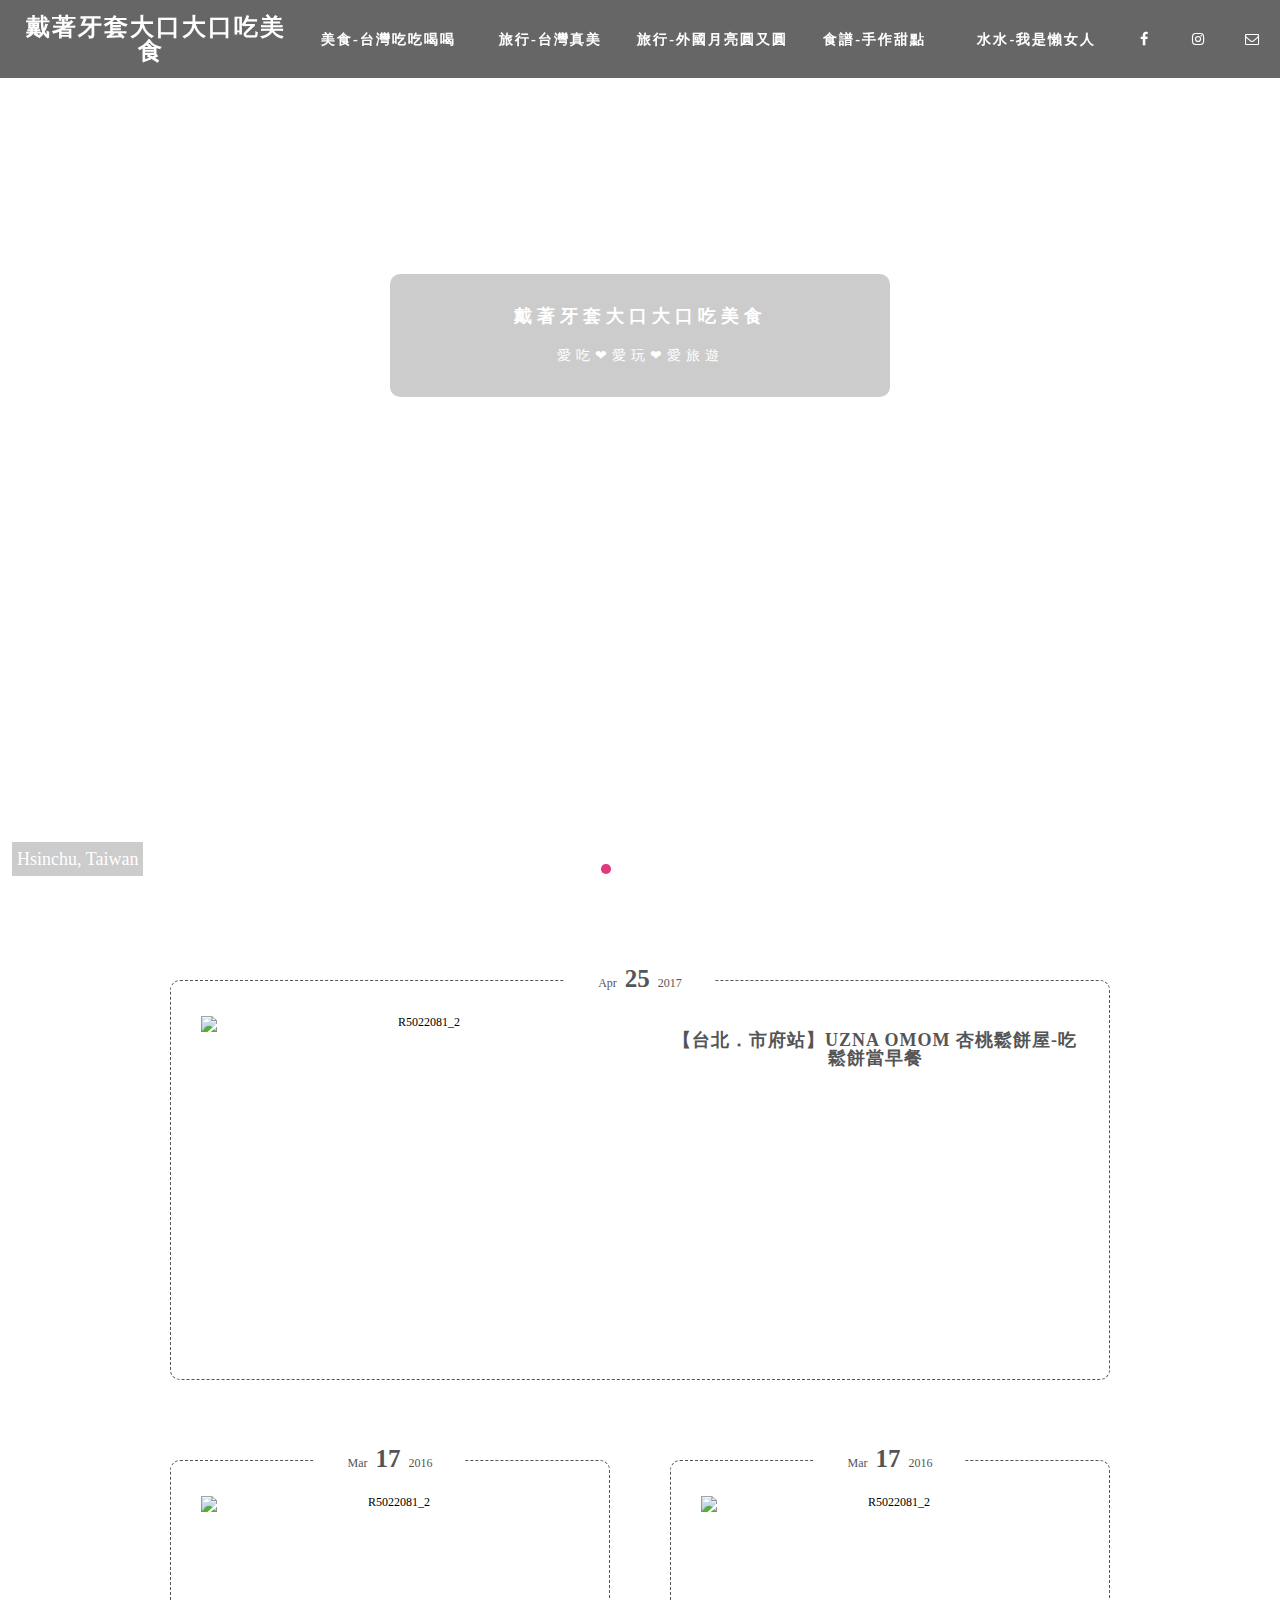
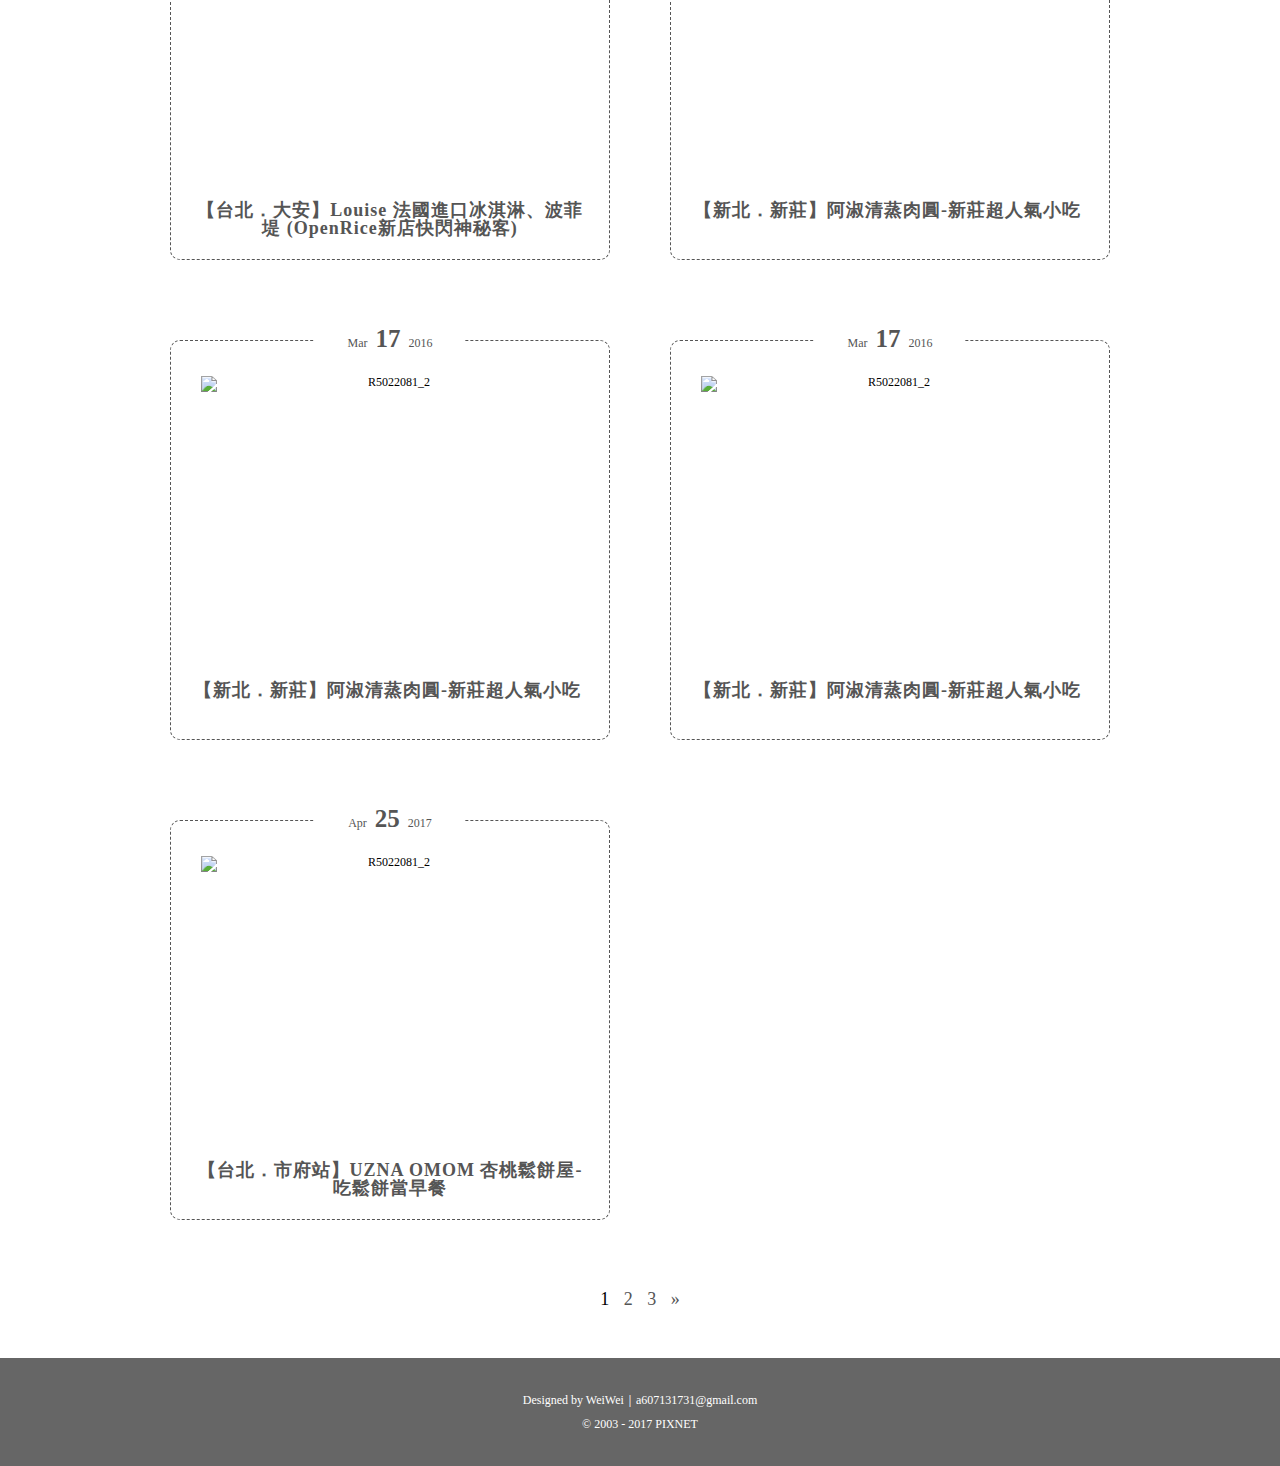
==== commit dbeb04fd: "new style for abby blog" ====
--- a/index.html
+++ b/index.html
@@ -36,7 +36,7 @@
                                                 </div>
                                                 <ul class="nav-menu">
                                                     <li class="list">
-                                                        <a href="">美食-台灣吃吃喝喝</a>
+                                                        <div class="li-text">美食-台灣吃吃喝喝</div>
                                                         <div class="dropdown">
                                                             <div><a href="/blog/category/4082724">素食料理</a></div>
                                                             <div><a href="/blog/category/4082721">台灣小吃</a></div>
@@ -50,7 +50,7 @@
                                                         </div>
                                                     </li>
                                                     <li class="list">
-                                                        <a href="">旅行-台灣真美</a>
+                                                        <div class="li-text">旅行-台灣真美</div>
                                                         <div class="dropdown">
                                                             <div><a href="/blog/category/4082754">東台灣</a></div>
                                                             <div><a href="/blog/category/4082763">北台灣</a></div>
@@ -58,19 +58,19 @@
                                                         </div>
                                                     </li>
                                                     <li class="list">
-                                                        <a href="">旅行-外國的月亮也很圓</a>
+                                                        <div class="li-text">旅行-外國月亮圓又圓</div>
                                                         <div class="dropdown">
                                                             <div><a href="/blog/category/3913134">東歐-保加利亞</a></div>
                                                         </div>
                                                     </li>
                                                     <li class="list">
-                                                        <a href="">食譜-手作甜點</a>
+                                                        <div class="li-text">食譜-手作甜點</div>
                                                         <div class="dropdown">
                                                             <div><a href="/blog/category/3497149">蛋糕</a></div>
                                                         </div>
                                                     </li>
                                                     <li class="list">
-                                                        <a href="">水水-我是懶女人</a>
+                                                        <div class="li-text">水水-我是懶女人</div>
                                                         <div class="dropdown">
                                                             <div><a href="/blog/category/4058660">懶女人的頭髮</a></div>
                                                         </div>
@@ -90,31 +90,31 @@
                                             <div id="slide">
                                                 <div class="mySlides fade">
                                                     <div class="block">
-                                                        <div class="title">Write Something</div>
-                                                        <p>Lorem ipsum dolor sit amet, consectetur adipisicing elit. Saepe omnis, vitae! Blanditiis delectus ipsa, pariatur tempore ut in, quos laudantium.</p>
-                                                    </div>
-                                                    <div class="text">Hualien, Taiwan</div>
+                                                        <div class="title">戴著牙套大口大口吃美食</div>
+                                                        <p>愛吃❤愛玩❤愛旅遊</p>
+                                                    </div>
+                                                    <div class="text">Hsinchu, Taiwan</div>
                                                 </div>
                                                 <div class="mySlides fade">
                                                     <div class="block">
-                                                        <div class="title">Write Something</div>
-                                                        <p>Lorem ipsum dolor sit amet, consectetur adipisicing elit. Saepe omnis, vitae! Blanditiis delectus ipsa, pariatur tempore ut in, quos laudantium.</p>
-                                                    </div>
-                                                    <div class="text">Xinzhuang, Taiwan</div>
+                                                        <div class="title">戴著牙套大口大口吃美食</div>
+                                                        <p>愛吃❤愛玩❤愛旅遊</p>
+                                                    </div>
+                                                    <div class="text">Pamporovo, Bulgaria</div>
                                                 </div>
                                                 <div class="mySlides fade">
                                                     <div class="block">
-                                                        <div class="title">Write Something</div>
-                                                        <p>Lorem ipsum dolor sit amet, consectetur adipisicing elit. Saepe omnis, vitae! Blanditiis delectus ipsa, pariatur tempore ut in, quos laudantium.</p>
-                                                    </div>
-                                                    <div class="text">Hualien, Taiwan</div>
+                                                        <div class="title">戴著牙套大口大口吃美食</div>
+                                                        <p>愛吃❤愛玩❤愛旅遊</p>
+                                                    </div>
+                                                    <div class="text">Tainan, Taiwan</div>
                                                 </div>
                                                 <div class="mySlides fade">
                                                     <div class="block">
-                                                        <div class="title">Write Something</div>
-                                                        <p>Lorem ipsum dolor sit amet, consectetur adipisicing elit. Saepe omnis, vitae! Blanditiis delectus ipsa, pariatur tempore ut in, quos laudantium.</p>
-                                                    </div>
-                                                    <div class="text">Taipei, Taiwan</div>
+                                                        <div class="title">戴著牙套大口大口吃美食</div>
+                                                        <p>愛吃❤愛玩❤愛旅遊</p>
+                                                    </div>
+                                                    <div class="text">Tainan, Taiwan</div>
                                                 </div>
                                                 <div class="control">
                                                     <a class="prev" onclick="plusSlides(-1)">&#10094;</a>
@@ -148,7 +148,7 @@
                                                     </li>
                                                     <li class="title" id="article-341210055" data-hot-link="//www.pixnet.net/blog/articles/category/0" data-site-category="美味食記" data-site-category-id="26" data-article-link="http://abbyyyyyy.pixnet.net/blog/post/341210055">
                                                         <h2>
-                                                            <a href="http://abbyyyyyy.pixnet.net/blog/post/341210055-%e5%b8%82%e5%ba%9c%e7%ab%99%e7%b5%b1%e4%b8%80%e6%99%82%e4%bb%a3%e7%99%be%e8%b2%a8%e6%9d%8f%e6%a1%83%e9%ac%86%e9%a4%85%e5%b1%8b-%e6%97%a9%e9%a4%90%e6%97%a9%e5%8d%88%e9%a4%90">【台北．市府站】UZNA OMOM 杏桃鬆餅屋-吃鬆餅當早餐</a>
+                                                            <a href="article.html">【台北．市府站】UZNA OMOM 杏桃鬆餅屋-吃鬆餅當早餐</a>
                                                         </h2>
                                                     </li>
                                                 </div>
@@ -157,7 +157,7 @@
                                                         <div class="article-content-inner">
                                                             <p><img style="text-align: center;" src="https://farm8.staticflickr.com/7458/27898486402_c9dfedba09_z.jpg" alt="R5022081_2"></p>
                                                             <div class="more">
-                                                                <a href="http://abbyyyyyy.pixnet.net/blog/post/329115729">(繼續閱讀...)</a>
+                                                                <a href="article.html">(繼續閱讀...)</a>
                                                             </div>
                                                         </div>
                                                     </div>
@@ -236,7 +236,7 @@
                                                 <div class="article-body">
                                                     <div class="article-content">
                                                         <div class="article-content-inner">
-                                                            <p><img style="text-align: center;" src="img/img1.jpg" alt="R5022081_2"></p>
+                                                            <p><img style="text-align: center;" src="https://farm4.staticflickr.com/3675/32372661643_f4b925526b_z.jpg" alt="R5022081_2"></p>
                                                             <div class="more">
                                                                 <a href="http://abbyyyyyy.pixnet.net/blog/post/329115729">(繼續閱讀...)</a>
                                                             </div>
@@ -314,6 +314,7 @@
                             <!-- #main End -->
                             <div id="footer">
                                 <div id="bottom">
+                                    Designed by WeiWei｜a607131731@gmail.com<br>
                                     © 2003 - 2017 PIXNET             
                                 </div>
                             </div>
--- a/css/main.css
+++ b/css/main.css
@@ -61,7 +61,7 @@
   font-family: "Microsoft JhengHei";
 }
 
-#blog-main #nav-bar {
+#blog-main #nav-bar, #article-main #nav-bar, #category-main #nav-bar {
   width: 100%;
   position: fixed;
   top: 0;
@@ -70,20 +70,20 @@
   background: transparent;
   display: flex;
 }
-#blog-main #nav-bar .nav-title {
+#blog-main #nav-bar .nav-title, #article-main #nav-bar .nav-title, #category-main #nav-bar .nav-title {
   -webkit-flex: 1 1 250px;
   flex: 1 1 250px;
   padding: 15px 10px;
   text-align: center;
 }
-#blog-main #nav-bar .nav-title a {
+#blog-main #nav-bar .nav-title a, #article-main #nav-bar .nav-title a, #category-main #nav-bar .nav-title a {
   font-size: 2rem;
   color: #fff;
   letter-spacing: 2px;
   padding: 11px 5px;
   font-weight: 600;
 }
-#blog-main #nav-bar .hamburger {
+#blog-main #nav-bar .hamburger, #article-main #nav-bar .hamburger, #category-main #nav-bar .hamburger {
   width: 40px;
   height: 40px;
   float: right;
@@ -93,7 +93,7 @@
   cursor: pointer;
   display: none;
 }
-#blog-main #nav-bar .hamburger span {
+#blog-main #nav-bar .hamburger span, #article-main #nav-bar .hamburger span, #category-main #nav-bar .hamburger span {
   display: block;
   width: 80%;
   height: 3px;
@@ -101,28 +101,28 @@
   border-radius: 9px;
   position: absolute;
 }
-#blog-main #nav-bar .hamburger span:nth-child(1) {
+#blog-main #nav-bar .hamburger span:nth-child(1), #article-main #nav-bar .hamburger span:nth-child(1), #category-main #nav-bar .hamburger span:nth-child(1) {
   top: 5px;
 }
-#blog-main #nav-bar .hamburger span:nth-child(2), #blog-main #nav-bar .hamburger span:nth-child(3) {
+#blog-main #nav-bar .hamburger span:nth-child(2), #blog-main #nav-bar .hamburger span:nth-child(3), #article-main #nav-bar .hamburger span:nth-child(2), #article-main #nav-bar .hamburger span:nth-child(3), #category-main #nav-bar .hamburger span:nth-child(2), #category-main #nav-bar .hamburger span:nth-child(3) {
   top: 15px;
 }
-#blog-main #nav-bar .hamburger span:nth-child(4) {
+#blog-main #nav-bar .hamburger span:nth-child(4), #article-main #nav-bar .hamburger span:nth-child(4), #category-main #nav-bar .hamburger span:nth-child(4) {
   top: 25px;
 }
-#blog-main #nav-bar .hamburger.open span:nth-child(1), #blog-main #nav-bar .hamburger.open span:nth-child(4) {
+#blog-main #nav-bar .hamburger.open span:nth-child(1), #blog-main #nav-bar .hamburger.open span:nth-child(4), #article-main #nav-bar .hamburger.open span:nth-child(1), #article-main #nav-bar .hamburger.open span:nth-child(4), #category-main #nav-bar .hamburger.open span:nth-child(1), #category-main #nav-bar .hamburger.open span:nth-child(4) {
   opacity: 0;
 }
-#blog-main #nav-bar .hamburger.open span:nth-child(2) {
+#blog-main #nav-bar .hamburger.open span:nth-child(2), #article-main #nav-bar .hamburger.open span:nth-child(2), #category-main #nav-bar .hamburger.open span:nth-child(2) {
   transform: rotate(45deg);
 }
-#blog-main #nav-bar .hamburger.open span:nth-child(3) {
+#blog-main #nav-bar .hamburger.open span:nth-child(3), #article-main #nav-bar .hamburger.open span:nth-child(3), #category-main #nav-bar .hamburger.open span:nth-child(3) {
   transform: rotate(-45deg);
 }
-#blog-main #nav-bar .hamburger.open + .nav-menu {
+#blog-main #nav-bar .hamburger.open + .nav-menu, #article-main #nav-bar .hamburger.open + .nav-menu, #category-main #nav-bar .hamburger.open + .nav-menu {
   display: flex;
 }
-#blog-main #nav-bar .dropdown-bg {
+#blog-main #nav-bar .dropdown-bg, #article-main #nav-bar .dropdown-bg, #category-main #nav-bar .dropdown-bg {
   position: absolute;
   width: 100px;
   height: 200px;
@@ -134,7 +134,7 @@
   opacity: 0;
   top: 15px;
 }
-#blog-main #nav-bar .dropdown-bg .arrow {
+#blog-main #nav-bar .dropdown-bg .arrow, #article-main #nav-bar .dropdown-bg .arrow, #category-main #nav-bar .dropdown-bg .arrow {
   position: absolute;
   width: 20px;
   height: 20px;
@@ -143,10 +143,10 @@
   background: #f7f7f7;
   transform: translateY(-50%) rotate(45deg);
 }
-#blog-main #nav-bar .dropdown-bg.open {
+#blog-main #nav-bar .dropdown-bg.open, #article-main #nav-bar .dropdown-bg.open, #category-main #nav-bar .dropdown-bg.open {
   opacity: 1;
 }
-#blog-main #nav-bar .nav-menu {
+#blog-main #nav-bar .nav-menu, #article-main #nav-bar .nav-menu, #category-main #nav-bar .nav-menu {
   -webkit-flex: 10 5 400px;
   flex: 10 5 400px;
   display: flex;
@@ -155,18 +155,18 @@
   -webkit-align-items: center;
   align-items: center;
 }
-#blog-main #nav-bar .nav-menu li {
+#blog-main #nav-bar .nav-menu li, #article-main #nav-bar .nav-menu li, #category-main #nav-bar .nav-menu li {
   -webkit-flex: 3;
   flex: 3;
 }
-#blog-main #nav-bar .nav-menu li:hover {
-  background: #555;
-}
-#blog-main #nav-bar .nav-menu .social {
+#blog-main #nav-bar .nav-menu li:hover, #article-main #nav-bar .nav-menu li:hover, #category-main #nav-bar .nav-menu li:hover {
+  background: #e2387d;
+}
+#blog-main #nav-bar .nav-menu .social, #article-main #nav-bar .nav-menu .social, #category-main #nav-bar .nav-menu .social {
   -webkit-flex: 1;
   flex: 1;
 }
-#blog-main #nav-bar .nav-menu li > a {
+#blog-main #nav-bar .nav-menu li > .li-text, #blog-main #nav-bar .nav-menu li > a, #article-main #nav-bar .nav-menu li > .li-text, #article-main #nav-bar .nav-menu li > a, #category-main #nav-bar .nav-menu li > .li-text, #category-main #nav-bar .nav-menu li > a {
   color: #fff;
   font-size: 1.2rem;
   letter-spacing: 2px;
@@ -177,44 +177,57 @@
   text-align: center;
   font-weight: 600;
 }
-#blog-main #nav-bar .nav-menu .dropdown {
+#blog-main #nav-bar .nav-menu .dropdown, #article-main #nav-bar .nav-menu .dropdown, #category-main #nav-bar .nav-menu .dropdown {
   position: absolute;
   overflow: hidden;
-  padding: 25px 10px 10px 10px;
+  padding: 25px 0px 10px 0px;
   opacity: 0;
   display: none;
   margin-top: -15px;
 }
-#blog-main #nav-bar .nav-menu .dropdown div {
+#blog-main #nav-bar .nav-menu .dropdown div, #article-main #nav-bar .nav-menu .dropdown div, #category-main #nav-bar .nav-menu .dropdown div {
   padding: 5px;
   text-align: center;
 }
-#blog-main #nav-bar .nav-menu .dropdown a {
-  color: #555;
+#blog-main #nav-bar .nav-menu .dropdown a, #article-main #nav-bar .nav-menu .dropdown a, #category-main #nav-bar .nav-menu .dropdown a {
+  color: #e2387d;
   letter-spacing: 2px;
   padding: 8px 0;
   width: 100%;
   display: block;
-  border-bottom: 1px dashed #555;
-}
-#blog-main #nav-bar .nav-menu .dropdown a:hover {
+  border-bottom: 1px dashed #e2387d;
+}
+#blog-main #nav-bar .nav-menu .dropdown a:hover, #article-main #nav-bar .nav-menu .dropdown a:hover, #category-main #nav-bar .nav-menu .dropdown a:hover {
   font-weight: bold;
   transform: scale(1.2, 1.2);
 }
-#blog-main #nav-bar .nav-menu .trigger-enter .dropdown {
+#blog-main #nav-bar .nav-menu .trigger-enter .dropdown, #article-main #nav-bar .nav-menu .trigger-enter .dropdown, #category-main #nav-bar .nav-menu .trigger-enter .dropdown {
   display: block;
 }
-#blog-main #nav-bar .nav-menu .trigger-enter-active .dropdown {
+#blog-main #nav-bar .nav-menu .trigger-enter-active .dropdown, #article-main #nav-bar .nav-menu .trigger-enter-active .dropdown, #category-main #nav-bar .nav-menu .trigger-enter-active .dropdown {
   opacity: 1;
 }
-#blog-main #nav-bar:hover {
+#blog-main #nav-bar:hover, #article-main #nav-bar:hover, #category-main #nav-bar:hover {
   background: rgba(0, 0, 0, 0.6);
 }
-#blog-main #slide {
+#blog-main #footer, #article-main #footer, #category-main #footer {
+  line-height: 200%;
+  clear: both;
+  padding: 30px 0 30px 0;
+  background: rgba(0, 0, 0, 0.6);
+  color: #fff;
+  text-align: center;
+  font-size: 1rem;
+}
+#blog-main #footer #bottom > a, #article-main #footer #bottom > a, #category-main #footer #bottom > a {
+  display: none;
+}
+
+#blog-main #slide, #category-main #slide {
   position: relative;
   height: 100vh;
 }
-#blog-main #slide .mySlides {
+#blog-main #slide .mySlides, #category-main #slide .mySlides {
   width: 100%;
   height: 100%;
   background-image: url(../img/img2.jpg);
@@ -222,30 +235,34 @@
   background-repeat: no-repeat;
   background-size: cover;
 }
-#blog-main #slide .mySlides .block {
+#blog-main #slide .mySlides .block, #category-main #slide .mySlides .block {
   position: absolute;
   background: rgba(0, 0, 0, 0.2);
   color: #fff;
   top: calc(50% - 230px + 54px);
-  left: calc(50% - 350px);
+  width: 500px;
+  margin-left: auto;
+  margin-right: auto;
+  left: 0;
+  right: 0;
   text-align: center;
   padding: 30px 50px;
   letter-spacing: 5px;
   line-height: 2rem;
   border-radius: 10px;
 }
-#blog-main #slide .mySlides .block .title {
+#blog-main #slide .mySlides .block .title, #category-main #slide .mySlides .block .title {
   font-size: 1.5rem;
   font-weight: 700;
   padding-bottom: 15px;
 }
-#blog-main #slide .mySlides .block p {
+#blog-main #slide .mySlides .block p, #category-main #slide .mySlides .block p {
   font-size: 1.2rem;
   max-width: 600px;
   overflow: hidden;
   text-align: center;
 }
-#blog-main #slide .mySlides .text {
+#blog-main #slide .mySlides .text, #category-main #slide .mySlides .text {
   color: #fff;
   background: rgba(0, 0, 0, 0.2);
   font-size: 1.5rem;
@@ -254,7 +271,7 @@
   bottom: 2rem;
   margin-left: 1rem;
 }
-#blog-main #slide .control .prev, #blog-main #slide .control .next {
+#blog-main #slide .control .prev, #blog-main #slide .control .next, #category-main #slide .control .prev, #category-main #slide .control .next {
   cursor: pointer;
   position: absolute;
   width: auto;
@@ -264,19 +281,19 @@
   padding: 1.5rem;
   color: #fff;
 }
-#blog-main #slide .control .prev:hover, #blog-main #slide .control .next:hover {
-  color: #555;
-}
-#blog-main #slide .control .next {
+#blog-main #slide .control .prev:hover, #blog-main #slide .control .next:hover, #category-main #slide .control .prev:hover, #category-main #slide .control .next:hover {
+  color: #e2387d;
+}
+#blog-main #slide .control .next, #category-main #slide .control .next {
   right: 0;
 }
-#blog-main #slide .button-down {
+#blog-main #slide .button-down, #category-main #slide .button-down {
   position: absolute;
   width: 100%;
   bottom: 5rem;
   text-align: center;
 }
-#blog-main #slide .button-down .img-scroll {
+#blog-main #slide .button-down .img-scroll, #category-main #slide .button-down .img-scroll {
   cursor: pointer;
   width: 48px;
   -moz-animation: bounceInUp 1s infinite;
@@ -316,13 +333,13 @@
     transform: translateY(0px);
   }
 }
-#blog-main #slide .dot-block {
+#blog-main #slide .dot-block, #category-main #slide .dot-block {
   position: absolute;
   width: 100%;
   bottom: 2rem;
   text-align: center;
 }
-#blog-main #slide .dot {
+#blog-main #slide .dot, #category-main #slide .dot {
   cursor: pointer;
   width: 0.8rem;
   height: 0.8rem;
@@ -331,10 +348,10 @@
   border-radius: 50%;
   display: inline-block;
 }
-#blog-main #slide .active, #blog-main #slide .dot:hover {
-  background-color: #555;
-}
-#blog-main #slide .fade {
+#blog-main #slide .active, #blog-main #slide .dot:hover, #category-main #slide .active, #category-main #slide .dot:hover {
+  background-color: #e2387d;
+}
+#blog-main #slide .fade, #category-main #slide .fade {
   -moz-animation: fade 1.5s;
   -webkit-animation: fade 1.5s;
   animation: fade 1.5s;
@@ -363,105 +380,172 @@
     opacity: 1;
   }
 }
-#blog-main #article-area {
+#blog-main #article-area, #category-main #article-area {
   padding: 40px 0;
 }
-#blog-main #article-area #article-box {
+#blog-main #article-area #article-box, #category-main #article-area #article-box {
   max-width: 1000px;
   margin: 0 auto;
   display: flex;
   flex-wrap: wrap;
 }
-#blog-main #article-area #article-box .article {
+#blog-main #article-area #article-box .article, #category-main #article-area #article-box .article {
   margin: 40px 30px;
-  height: 420px;
+  height: 400px;
   border-radius: 10px;
-  box-shadow: 1px 1px 5px #555;
   background: #fff;
   position: relative;
-}
-#blog-main #article-area #article-box .article:nth-child(-n+1) {
-  flex: 1 0 80%;
-}
-#blog-main #article-area #article-box .article:nth-child(n+2) {
-  flex: 1 0 40%;
-  max-width: calc(50% - 60px);
-}
-#blog-main #article-area #article-box .article .article-head .publish {
-  color: #fff;
-  text-align: center;
-  background: #bbb;
-  border-top-left-radius: 10px;
-  border-top-right-radius: 10px;
+  border: 1px dashed #555;
+}
+#blog-main #article-area #article-box .article:hover, #category-main #article-area #article-box .article:hover {
+  border-style: solid;
+  transform: scale(1.05, 1.05);
+  transition: all 0.5s;
+}
+#blog-main #article-area #article-box .article .article-head .publish, #category-main #article-area #article-box .article .article-head .publish {
+  position: absolute;
+  width: 150px;
+  margin-left: auto;
+  margin-right: auto;
+  top: -25px;
+  left: 0;
+  right: 0;
+  color: #555;
+  text-align: center;
   padding: 10px;
-  margin-bottom: 20px;
-}
-#blog-main #article-area #article-box .article .article-head .publish .month {
+  background: #fff;
+}
+#blog-main #article-area #article-box .article .article-head .publish .month, #category-main #article-area #article-box .article .article-head .publish .month {
   padding-right: 5px;
 }
-#blog-main #article-area #article-box .article .article-head .publish .date {
+#blog-main #article-area #article-box .article .article-head .publish .date, #category-main #article-area #article-box .article .article-head .publish .date {
   font-size: 25px;
   font-weight: bold;
 }
-#blog-main #article-area #article-box .article .article-head .publish .day {
-  display: none;
-}
-#blog-main #article-area #article-box .article .article-head .publish .year {
+#blog-main #article-area #article-box .article .article-head .publish .day, #category-main #article-area #article-box .article .article-head .publish .day {
+  display: none;
+}
+#blog-main #article-area #article-box .article .article-head .publish .year, #category-main #article-area #article-box .article .article-head .publish .year {
   padding-left: 5px;
 }
-#blog-main #article-area #article-box .article .article-head .publish .time {
-  display: none;
-}
-#blog-main #article-area #article-box .article .article-head .title h2 {
-  text-align: center;
-  position: absolute;
-  top: 360px;
-  width: 100%;
-}
-#blog-main #article-area #article-box .article .article-head .title h2 a {
+#blog-main #article-area #article-box .article .article-head .publish .time, #category-main #article-area #article-box .article .article-head .publish .time {
+  display: none;
+}
+#blog-main #article-area #article-box .article .article-body .author, #blog-main #article-area #article-box .article .article-body .article-keyword, #category-main #article-area #article-box .article .article-body .author, #category-main #article-area #article-box .article .article-body .article-keyword {
+  display: none;
+}
+#blog-main #article-area #article-box .article .article-body .more a, #category-main #article-area #article-box .article .article-body .more a {
+  opacity: 0;
+  position: absolute;
+  top: 0;
+  left: 0;
+  width: 100%;
+  height: 100%;
+}
+#blog-main #article-area #article-box .article .article-body p > img, #category-main #article-area #article-box .article .article-body p > img {
+  display: block;
+  position: absolute;
+  top: 35px;
+  left: 30px;
+  object-fit: cover;
+}
+#blog-main #article-area #article-box .article .article-footer, #category-main #article-area #article-box .article .article-footer {
+  display: none;
+}
+#blog-main #article-area #article-box .article:nth-child(-n+1), #category-main #article-area #article-box .article:nth-child(-n+1) {
+  flex: 1 0 80%;
+}
+#blog-main #article-area #article-box .article:nth-child(-n+1) .article-head .title h2, #category-main #article-area #article-box .article:nth-child(-n+1) .article-head .title h2 {
+  text-align: center;
+  position: absolute;
+  top: 50px;
+  left: 470px;
+  padding: 0px 23px;
+}
+#blog-main #article-area #article-box .article:nth-child(-n+1) .article-head .title h2 a, #category-main #article-area #article-box .article:nth-child(-n+1) .article-head .title h2 a {
   color: #555;
   font-size: 1.5rem;
   font-weight: bold;
   letter-spacing: 1px;
 }
-#blog-main #article-area #article-box .article .article-body .more a {
-  opacity: 0;
-  position: absolute;
-  top: 0;
-  left: 0;
-  width: 100%;
-  height: 100%;
-}
-#blog-main #article-area #article-box .article .article-body p > img {
-  display: block;
+#blog-main #article-area #article-box .article:nth-child(-n+1) .article-body p > img, #category-main #article-area #article-box .article:nth-child(-n+1) .article-body p > img {
+  width: 440px;
+  height: 330px;
+}
+#blog-main #article-area #article-box .article:nth-child(n+2), #category-main #article-area #article-box .article:nth-child(n+2) {
+  flex: 1 0 40%;
+  max-width: calc(50% - 60px);
+}
+#blog-main #article-area #article-box .article:nth-child(n+2) .article-head .title h2, #category-main #article-area #article-box .article:nth-child(n+2) .article-head .title h2 {
+  text-align: center;
+  position: absolute;
+  top: 340px;
+  padding: 0px 23px;
+}
+#blog-main #article-area #article-box .article:nth-child(n+2) .article-head .title h2 a, #category-main #article-area #article-box .article:nth-child(n+2) .article-head .title h2 a {
+  color: #555;
+  font-size: 1.5rem;
+  font-weight: bold;
+  letter-spacing: 1px;
+}
+#blog-main #article-area #article-box .article:nth-child(n+2) .article-body p > img, #category-main #article-area #article-box .article:nth-child(n+2) .article-body p > img {
   width: 380px;
   height: 285px;
-  position: absolute;
-  top: 60px;
-  left: 30px;
-  object-fit: cover;
-  clip: rect(0px, 380px, 280px, 0px);
-}
-#blog-main #article-area .page {
+}
+#blog-main #article-area .page, #category-main #article-area .page {
   padding: 30px 0 10px 0;
   text-align: center;
   font-size: 1.5rem;
 }
-#blog-main #article-area .page span {
+#blog-main #article-area .page span, #category-main #article-area .page span {
   padding: 0 5px 0 5px;
 }
-#blog-main #article-area .page a {
+#blog-main #article-area .page a, #category-main #article-area .page a {
   padding: 0 5px 0 5px;
   color: #555;
 }
-#blog-main #footer {
-  line-height: 200%;
-  clear: both;
-  padding: 30px 0 30px 0;
+#blog-main .author, #category-main .author {
+  display: none;
+}
+
+#article-main #nav-bar, #category-main #nav-bar {
   background: rgba(0, 0, 0, 0.6);
-  color: #fff;
-  text-align: center;
-  font-size: 1rem;
+}
+#article-main #slide, #category-main #slide {
+  display: none;
+}
+
+#article-main #article-area {
+  padding-top: 100px;
+}
+#article-main #article-area #article-box {
+  max-width: 1000px;
+  margin: 0 auto;
+  text-align: center;
+}
+#article-main #article-area #article-box .article-head {
+  margin-bottom: 30px;
+}
+#article-main #article-area #article-box .article-head .publish, #article-main #article-area #article-box .article-head .title {
+  font-size: 2rem;
+  text-align: center;
+  padding: 10px 0px;
+  font-weight: bold;
+}
+#article-main #article-area #article-box .article-head .publish {
+  border-bottom: 1px dashed #555;
+}
+#article-main #article-area #article-box .article-body .bookmark, #article-main #article-area #article-box .article-body .pix-related-post, #article-main #article-area #article-box .article-body .author, #article-main #article-area #article-box .article-body .forward {
+  display: none;
+}
+#article-main #article-area #article-box .article-body .article-content p {
+  font-size: 1.2rem;
+}
+#article-main #article-area #article-box .article-body .article-content .author-profile {
+  display: none;
+}
+#article-main #article-area #article-box .article-footer {
+  display: none;
 }
 
 @media screen and (max-width: 1000px) {
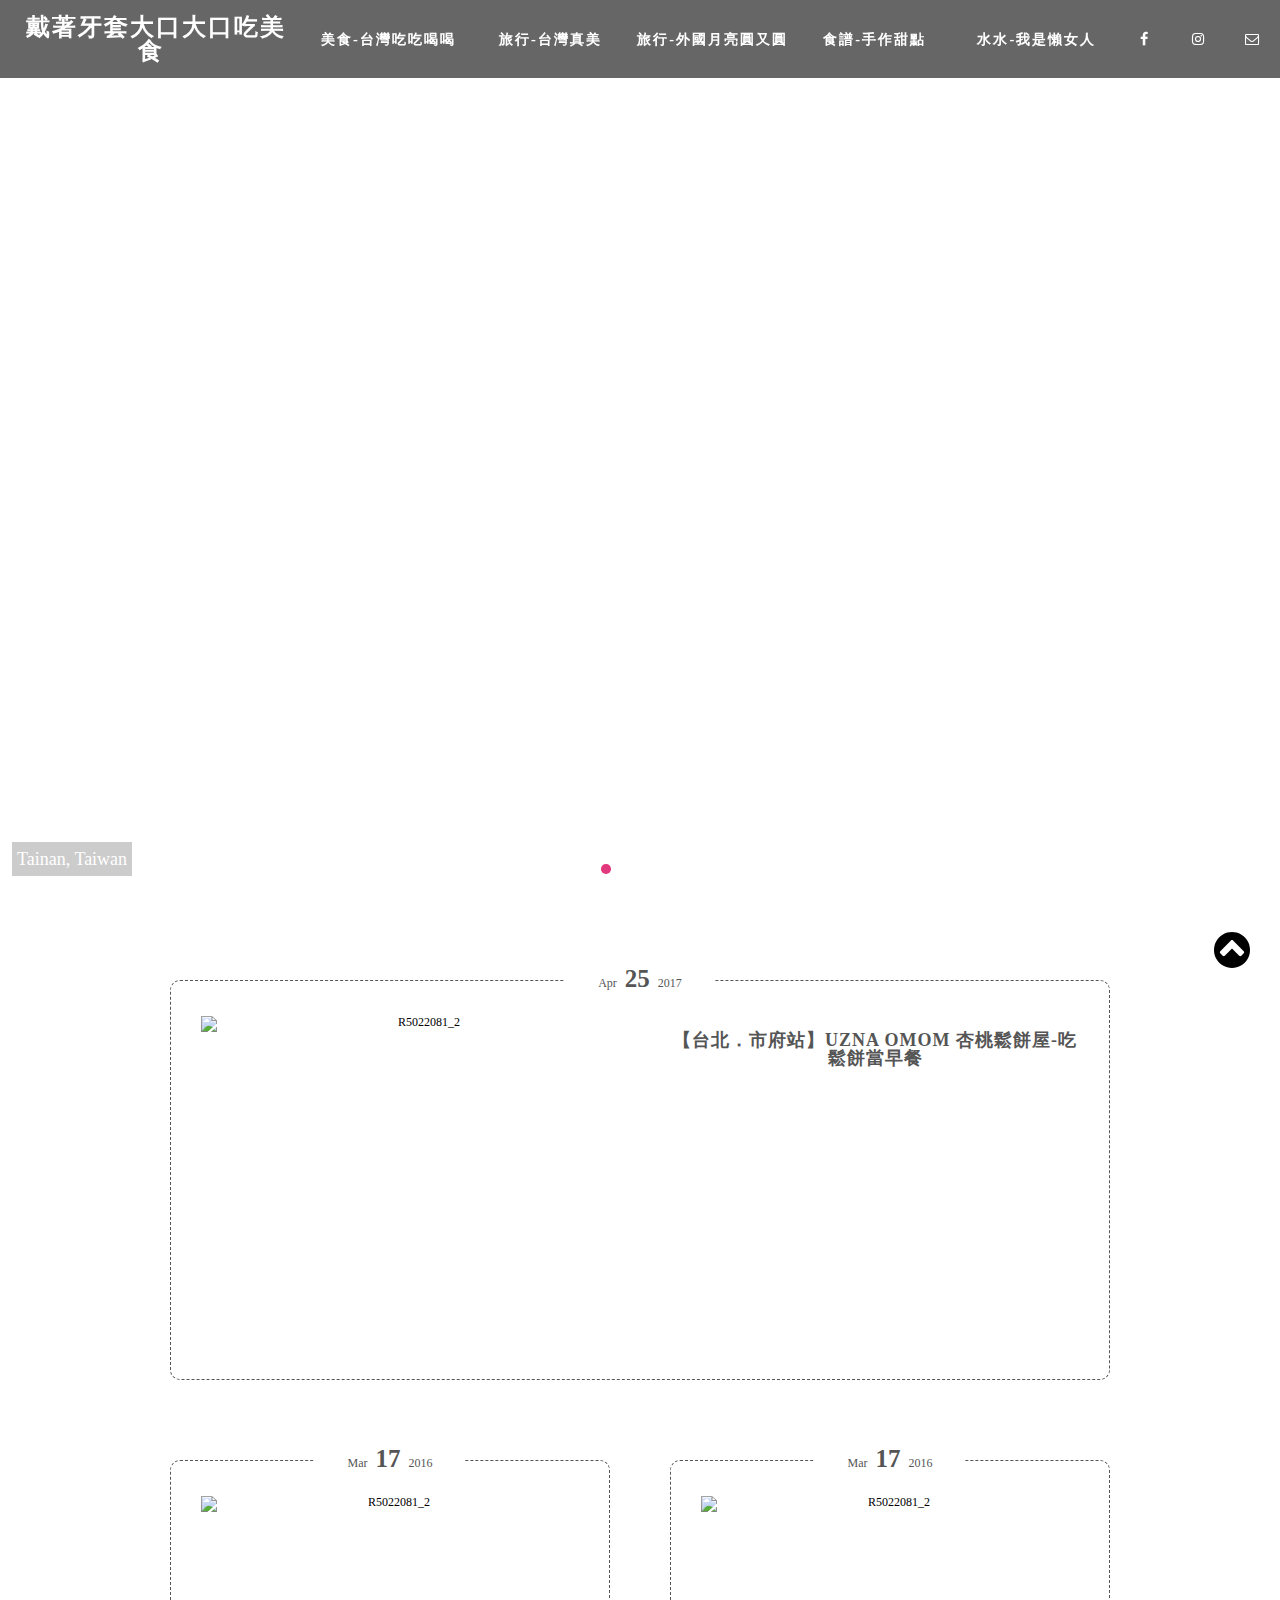
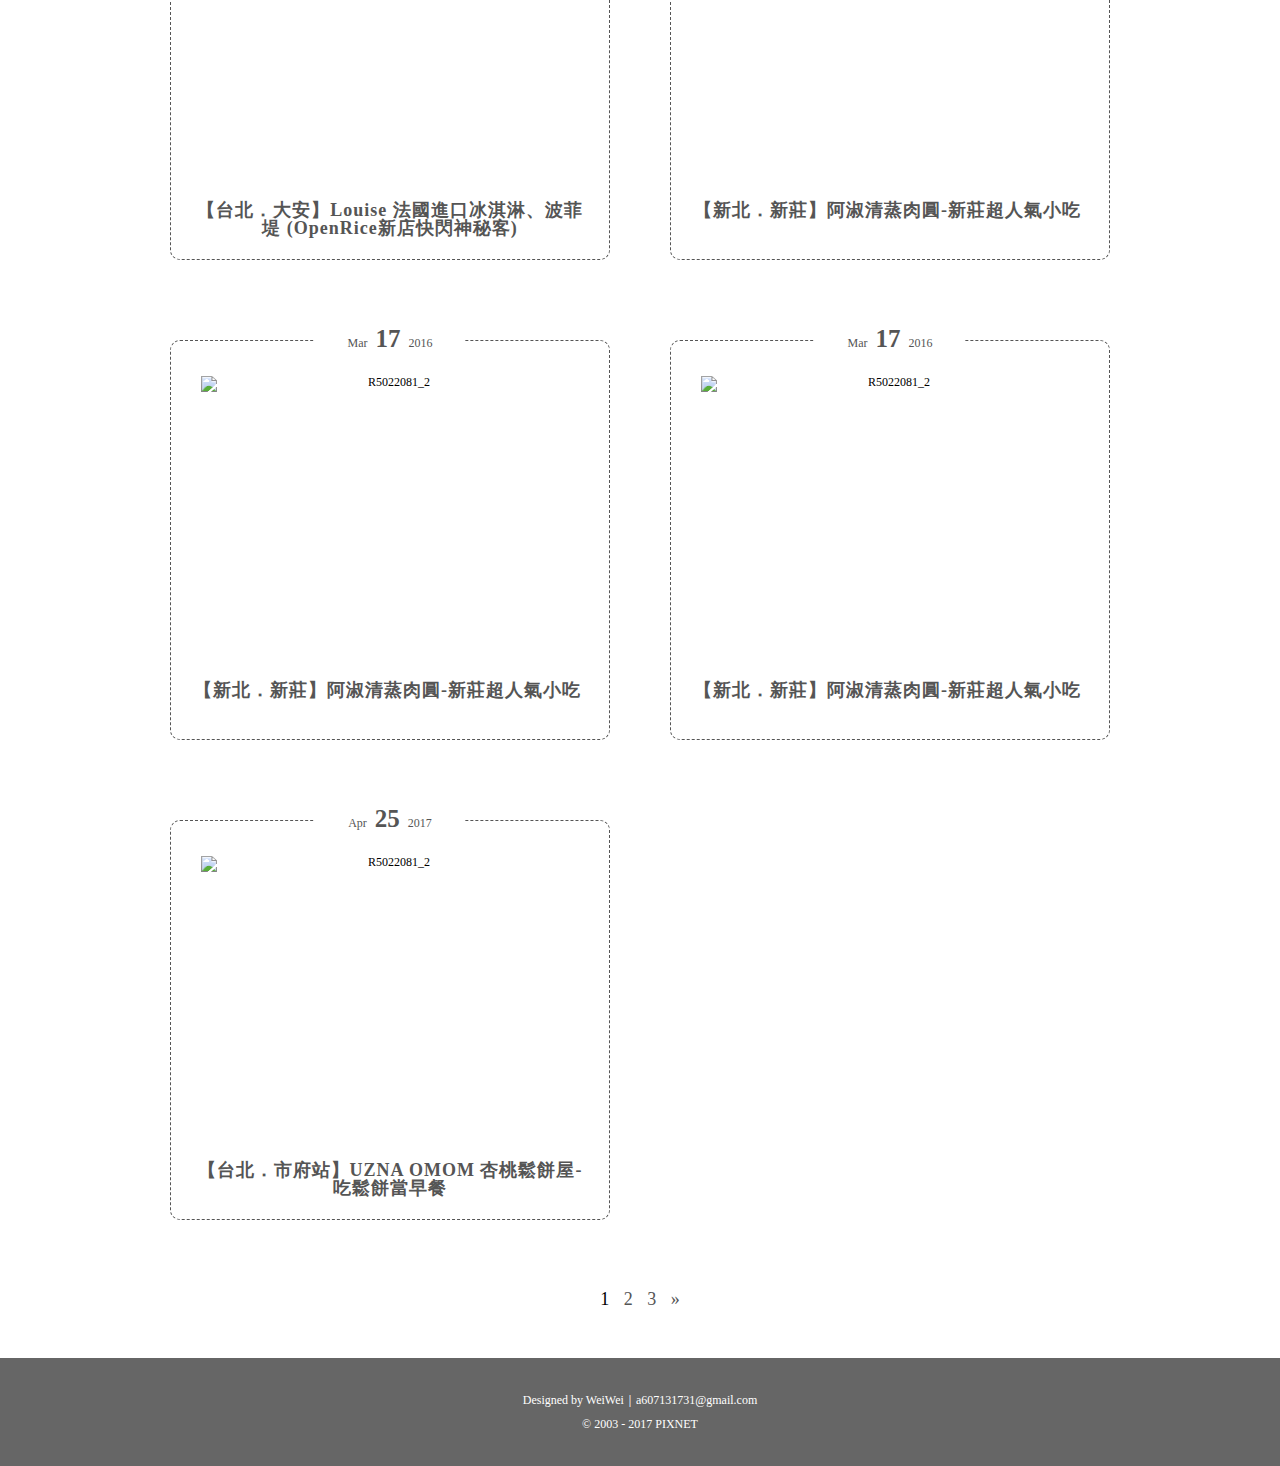
==== commit bdeb745c: "about me" ====
--- a/index.html
+++ b/index.html
@@ -10,6 +10,15 @@
         <script src="https://ajax.googleapis.com/ajax/libs/jquery/3.2.0/jquery.min.js"></script>
     </head>
     <body id="blog-main">
+<div id="fb-root"></div>
+<script>(function(d, s, id) {
+  var js, fjs = d.getElementsByTagName(s)[0];
+  if (d.getElementById(id)) return;
+  js = d.createElement(s); js.id = id;
+  js.src = "//connect.facebook.net/zh_TW/sdk.js#xfbml=1&version=v2.9&appId=1670478869879702";
+  fjs.parentNode.insertBefore(js, fjs);
+}(document, 'script', 'facebook-jssdk'));</script>
+
         <div class="main-container">
             <div id="body-div">
                 <div id="container">
@@ -76,13 +85,13 @@
                                                         </div>
                                                     </li>
                                                     <li class="social">
-                                                        <a href="https://www.facebook.com/justforfang/"><i class="fa fa-facebook"></i></a>
+                                                        <a href="https://www.facebook.com/justforfang/" target="_blank"><i class="fa fa-facebook"></i></a>
                                                     </li>
                                                     <li class="social">
-                                                        <a href="https://www.instagram.com/justforfanghaha/"><i class="fa fa-instagram"></i></a>
+                                                        <a href="https://www.instagram.com/justforfanghaha/" target="_blank"><i class="fa fa-instagram"></i></a>
                                                     </li>
                                                     <li class="social">
-                                                        <a href="justforfang@livemail.tw"><i class="fa fa-envelope-o"></i></a>
+                                                        <a href="https://pic.sopili.net/lnk/-/email-html/show/?text=justforfang%40livemail.tw" target="_blank"><i class="fa fa-envelope-o"></i></a>
                                                     </li>
                                                 </ul>
                                             </div>
@@ -93,7 +102,7 @@
                                                         <div class="title">戴著牙套大口大口吃美食</div>
                                                         <p>愛吃❤愛玩❤愛旅遊</p>
                                                     </div>
-                                                    <div class="text">Hsinchu, Taiwan</div>
+                                                    <div class="text">Tainan, Taiwan</div>
                                                 </div>
                                                 <div class="mySlides fade">
                                                     <div class="block">
@@ -107,7 +116,7 @@
                                                         <div class="title">戴著牙套大口大口吃美食</div>
                                                         <p>愛吃❤愛玩❤愛旅遊</p>
                                                     </div>
-                                                    <div class="text">Tainan, Taiwan</div>
+                                                    <div class="text">Hsinchu, Taiwan</div>
                                                 </div>
                                                 <div class="mySlides fade">
                                                     <div class="block">
@@ -131,6 +140,22 @@
                                                 </div>
                                             </div>
                                             <!-- #slide End -->
+                                            <div id="to-top">
+                                                <svg version="1.1" id="Capa_1" xmlns="http://www.w3.org/2000/svg" xmlns:xlink="http://www.w3.org/1999/xlink" x="0px" y="0px"
+	 width="36px" height="36px" viewBox="0 0 438.533 438.533" style="enable-background:new 0 0 438.533 438.533;"
+	 xml:space="preserve"><g><path d="M409.133,109.203c-19.608-33.592-46.205-60.189-79.798-79.796C295.736,9.801,259.058,0,219.273,0
+		c-39.781,0-76.47,9.801-110.063,29.407c-33.595,19.604-60.192,46.201-79.8,79.796C9.801,142.8,0,179.489,0,219.267
+		c0,39.78,9.804,76.463,29.407,110.062c19.607,33.592,46.204,60.189,79.799,79.798c33.597,19.605,70.283,29.407,110.063,29.407
+		s76.47-9.802,110.065-29.407c33.593-19.602,60.189-46.206,79.795-79.798c19.603-33.596,29.403-70.284,29.403-110.062
+		C438.533,179.485,428.732,142.795,409.133,109.203z M361.74,259.517l-29.123,29.129c-3.621,3.614-7.901,5.424-12.847,5.424
+		c-4.948,0-9.236-1.81-12.847-5.424l-87.654-87.653l-87.646,87.653c-3.616,3.614-7.898,5.424-12.847,5.424
+		c-4.95,0-9.233-1.81-12.85-5.424l-29.12-29.129c-3.617-3.607-5.426-7.898-5.426-12.847c0-4.942,1.809-9.227,5.426-12.848
+		l129.62-129.616c3.617-3.617,7.898-5.424,12.847-5.424s9.238,1.807,12.846,5.424L361.74,233.822
+		c3.613,3.621,5.424,7.905,5.424,12.848C367.164,251.618,365.357,255.909,361.74,259.517z"/>
+</g><g></g><g></g><g></g><g></g><g></g><g></g><g></g><g></g><g></g><g></g><g></g><g></g><g></g><g></g><g>
+</g></svg>
+                                            </div>
+                                            <!-- #to-top End-->
                                         </div>
                                         <!-- #spotlight-text End -->
                                     </div>
@@ -310,6 +335,35 @@
                                     <!-- #article-area End -->
                                 </div>
                                 <!-- #content End -->
+                                <div id="link">
+                                    <div id="about-me">
+                                        <img class="photo" src="img/me.png" alt="">
+                                        <div class="content">
+                                            <div class="text-bg"></div>
+                                            <h1>Hi! I'm Abby!!</h1>
+                                        </div>
+                                    </div>
+                                    <div id="me-box">
+                                        <div class="card">
+                                            <img src="https://farm4.staticflickr.com/3949/33144279794_9a2f21a978_m.jpg" alt="Abby" style="width:100%">
+                                            <div class="container">
+                                                <p class="title">I'm Abby!!</p>
+                                                <p class="subTitle">戴著牙套大口大口吃美食</p>
+                                                <div class="fb-content">
+                                                    <div class="fb-like" data-href="https://www.facebook.com/justforfang/" data-width="50" data-layout="box_count" data-action="like" data-size="large" data-show-faces="false" data-share="false"></div>
+                                                </div>
+                                                <p>愛吃❤愛玩❤愛旅遊</p>
+                                                <p>就算戴了牙套還是很愛吃，只好揪大家一起大口大口吃美食～歡迎來一起旅遊一起吃</p>
+                                                <p>♡（*'∀`*）人（*'皿`*）♡</p>
+                                            </div>
+                                            <div class="social">
+                                                <a href="https://www.facebook.com/justforfang/" target="_blank"><i class="fa fa-facebook"></i></a> 
+                                                <a href="https://www.instagram.com/justforfanghaha/" target="_blank"><i class="fa fa-instagram"></i></a>
+                                            </div>
+                                        </div>
+                                    </div>            
+                                    <!-- #about-me End-->
+                                </div>
                             </div>
                             <!-- #main End -->
                             <div id="footer">
--- a/css/main.css
+++ b/css/main.css
@@ -129,10 +129,11 @@
   display: flex;
   justify-content: center;
   border-radius: 2px;
-  background: #f7f7f7;
+  background: rgba(255, 255, 255, 0.95);
   transition: all 0.3s;
   opacity: 0;
   top: 15px;
+  left: -1500px;
 }
 #blog-main #nav-bar .dropdown-bg .arrow, #article-main #nav-bar .dropdown-bg .arrow, #category-main #nav-bar .dropdown-bg .arrow {
   position: absolute;
@@ -140,11 +141,12 @@
   height: 20px;
   top: 0;
   display: block;
-  background: #f7f7f7;
+  background: rgba(255, 255, 255, 0.95);
   transform: translateY(-50%) rotate(45deg);
 }
 #blog-main #nav-bar .dropdown-bg.open, #article-main #nav-bar .dropdown-bg.open, #category-main #nav-bar .dropdown-bg.open {
   opacity: 1;
+  left: 0;
 }
 #blog-main #nav-bar .nav-menu, #article-main #nav-bar .nav-menu, #category-main #nav-bar .nav-menu {
   -webkit-flex: 10 5 400px;
@@ -222,24 +224,172 @@
 #blog-main #footer #bottom > a, #article-main #footer #bottom > a, #category-main #footer #bottom > a {
   display: none;
 }
-
-#blog-main #slide, #category-main #slide {
+#blog-main #to-top, #article-main #to-top, #category-main #to-top {
+  position: fixed;
+  right: 30px;
+  bottom: 30px;
+  cursor: pointer;
+  animation: all 5s;
+  transform: translateY(100px);
+  transition: transform 1s;
+}
+#blog-main #to-top.showIn, #article-main #to-top.showIn, #category-main #to-top.showIn {
+  transform: translateY(0);
+}
+#blog-main #about-me, #article-main #about-me, #category-main #about-me {
+  position: fixed;
+  left: 10px;
+  bottom: 10px;
+  z-index: 101;
+  display: none;
+}
+#blog-main #about-me .photo, #article-main #about-me .photo, #category-main #about-me .photo {
+  width: 130px;
+  height: 130px;
+  border-radius: 50%;
+  border: 3px solid #e2387d;
+  cursor: pointer;
+}
+#blog-main #about-me .content .text-bg, #article-main #about-me .content .text-bg, #category-main #about-me .content .text-bg {
+  position: absolute;
+  top: -80px;
+  left: 10px;
+  border-radius: 10px;
+  background: #e2387d;
+  width: 12em;
+  height: 40px;
+}
+#blog-main #about-me .content .text-bg:before, #article-main #about-me .content .text-bg:before, #category-main #about-me .content .text-bg:before {
+  content: "";
+  display: block;
+  position: absolute;
+  top: 36px;
+  left: 55px;
+  width: 0;
+  height: 0;
+  border-width: 30px 22px 0px 0px;
+  border-style: solid;
+  border-color: #e2387d transparent transparent transparent;
+}
+#blog-main #about-me .content > h1, #article-main #about-me .content > h1, #category-main #about-me .content > h1 {
+  position: absolute;
+  top: -74px;
+  left: 16px;
+  width: 6.5em;
+  padding: 5px;
+  color: #fff;
+  font-size: 1.5rem;
+  display: block;
+  border-right: 1px solid #fff;
+  overflow: hidden;
+  white-space: nowrap;
+  -moz-animation: typing 3s steps(14);
+  -webkit-animation: typing 3s steps(14);
+  animation: typing 3s steps(14);
+}
+@-moz-keyframes typing {
+  from {
+    width: 0;
+  }
+}
+@-webkit-keyframes typing {
+  from {
+    width: 0;
+  }
+}
+@keyframes typing {
+  from {
+    width: 0;
+  }
+}
+#blog-main #me-box, #article-main #me-box, #category-main #me-box {
+  position: fixed;
+  width: 100%;
+  height: 100%;
+  z-index: 101;
+  background: rgba(0, 0, 0, 0.8);
+  top: 0;
+  left: 0;
+  right: 0;
+  bottom: 0;
+  display: none;
+  justify-content: center;
+  align-items: center;
+}
+#blog-main #me-box .card, #article-main #me-box .card, #category-main #me-box .card {
+  max-width: 350px;
+  color: #555;
+  background: #fff;
+  border-radius: 5px;
+}
+#blog-main #me-box .card > img, #article-main #me-box .card > img, #category-main #me-box .card > img {
+  height: 230px;
+  object-fit: cover;
+  border-top-left-radius: 5px;
+  border-top-right-radius: 5px;
+}
+#blog-main #me-box .card .container, #article-main #me-box .card .container, #category-main #me-box .card .container {
+  padding: 10px 25px;
+  letter-spacing: 3px;
+  color: #555;
+  position: relative;
+}
+#blog-main #me-box .card .container p, #article-main #me-box .card .container p, #category-main #me-box .card .container p {
+  font-size: 1rem;
+  line-height: 24px;
+}
+#blog-main #me-box .card .container .title, #article-main #me-box .card .container .title, #category-main #me-box .card .container .title {
+  font-size: 2rem;
+  text-align: left;
+}
+#blog-main #me-box .card .container .subTitle, #article-main #me-box .card .container .subTitle, #category-main #me-box .card .container .subTitle {
+  font-size: 1.4rem;
+  padding: 6px 0;
+  margin-bottom: 5px;
+  color: #aaa;
+  text-align: left;
+}
+#blog-main #me-box .card .container .fb-content, #article-main #me-box .card .container .fb-content, #category-main #me-box .card .container .fb-content {
+  position: absolute;
+  top: 20px;
+  right: 25px;
+  cursor: pointer;
+}
+#blog-main #me-box .card .social, #article-main #me-box .card .social, #category-main #me-box .card .social {
+  font-size: 2rem;
+  display: flex;
+  border-top: 1px solid #fff;
+  border-bottom-right-radius: 5px;
+  text-align: center;
+}
+#blog-main #me-box .card .social a, #article-main #me-box .card .social a, #category-main #me-box .card .social a {
+  color: #fff;
+  background: #e2387d;
+  flex: 1;
+  padding: 8px 0;
+  border-bottom-right-radius: 5px;
+}
+#blog-main #me-box .card .social a:first-child, #article-main #me-box .card .social a:first-child, #category-main #me-box .card .social a:first-child {
+  border-right: 2px solid #fff;
+  border-bottom-left-radius: 5px;
+  border-bottom-right-radius: 0px;
+}
+
+#blog-main #slide {
   position: relative;
   height: 100vh;
 }
-#blog-main #slide .mySlides, #category-main #slide .mySlides {
+#blog-main #slide .mySlides {
   width: 100%;
   height: 100%;
-  background-image: url(../img/img2.jpg);
   background-position: 50% 50%;
   background-repeat: no-repeat;
   background-size: cover;
 }
-#blog-main #slide .mySlides .block, #category-main #slide .mySlides .block {
-  position: absolute;
-  background: rgba(0, 0, 0, 0.2);
+#blog-main #slide .mySlides .block {
+  position: absolute;
   color: #fff;
-  top: calc(50% - 230px + 54px);
+  top: calc(50% - 54px);
   width: 500px;
   margin-left: auto;
   margin-right: auto;
@@ -251,18 +401,18 @@
   line-height: 2rem;
   border-radius: 10px;
 }
-#blog-main #slide .mySlides .block .title, #category-main #slide .mySlides .block .title {
+#blog-main #slide .mySlides .block .title {
   font-size: 1.5rem;
   font-weight: 700;
   padding-bottom: 15px;
 }
-#blog-main #slide .mySlides .block p, #category-main #slide .mySlides .block p {
+#blog-main #slide .mySlides .block p {
   font-size: 1.2rem;
   max-width: 600px;
   overflow: hidden;
   text-align: center;
 }
-#blog-main #slide .mySlides .text, #category-main #slide .mySlides .text {
+#blog-main #slide .mySlides .text {
   color: #fff;
   background: rgba(0, 0, 0, 0.2);
   font-size: 1.5rem;
@@ -271,7 +421,7 @@
   bottom: 2rem;
   margin-left: 1rem;
 }
-#blog-main #slide .control .prev, #blog-main #slide .control .next, #category-main #slide .control .prev, #category-main #slide .control .next {
+#blog-main #slide .control .prev, #blog-main #slide .control .next {
   cursor: pointer;
   position: absolute;
   width: auto;
@@ -281,65 +431,29 @@
   padding: 1.5rem;
   color: #fff;
 }
-#blog-main #slide .control .prev:hover, #blog-main #slide .control .next:hover, #category-main #slide .control .prev:hover, #category-main #slide .control .next:hover {
+#blog-main #slide .control .prev:hover, #blog-main #slide .control .next:hover {
   color: #e2387d;
 }
-#blog-main #slide .control .next, #category-main #slide .control .next {
+#blog-main #slide .control .next {
   right: 0;
 }
-#blog-main #slide .button-down, #category-main #slide .button-down {
+#blog-main #slide .button-down {
   position: absolute;
   width: 100%;
   bottom: 5rem;
   text-align: center;
 }
-#blog-main #slide .button-down .img-scroll, #category-main #slide .button-down .img-scroll {
+#blog-main #slide .button-down .img-scroll {
   cursor: pointer;
   width: 48px;
-  -moz-animation: bounceInUp 1s infinite;
-  -webkit-animation: bounceInUp 1s infinite;
-  animation: bounceInUp 1s infinite;
-}
-@-moz-keyframes bounceInUp {
-  0% {
-    transform: translateY(0px);
-  }
-  50% {
-    transform: translateY(-50px);
-  }
-  100% {
-    transform: translateY(0px);
-  }
-}
-@-webkit-keyframes bounceInUp {
-  0% {
-    transform: translateY(0px);
-  }
-  50% {
-    transform: translateY(-50px);
-  }
-  100% {
-    transform: translateY(0px);
-  }
-}
-@keyframes bounceInUp {
-  0% {
-    transform: translateY(0px);
-  }
-  50% {
-    transform: translateY(-50px);
-  }
-  100% {
-    transform: translateY(0px);
-  }
-}
-#blog-main #slide .dot-block, #category-main #slide .dot-block {
+}
+#blog-main #slide .dot-block {
   position: absolute;
   width: 100%;
   bottom: 2rem;
   text-align: center;
 }
-#blog-main #slide .dot, #category-main #slide .dot {
+#blog-main #slide .dot {
   cursor: pointer;
   width: 0.8rem;
   height: 0.8rem;
@@ -348,10 +462,10 @@
   border-radius: 50%;
   display: inline-block;
 }
-#blog-main #slide .active, #blog-main #slide .dot:hover, #category-main #slide .active, #category-main #slide .dot:hover {
+#blog-main #slide .active, #blog-main #slide .dot:hover {
   background-color: #e2387d;
 }
-#blog-main #slide .fade, #category-main #slide .fade {
+#blog-main #slide .fade {
   -moz-animation: fade 1.5s;
   -webkit-animation: fade 1.5s;
   animation: fade 1.5s;
@@ -380,16 +494,16 @@
     opacity: 1;
   }
 }
-#blog-main #article-area, #category-main #article-area {
+#blog-main #article-area {
   padding: 40px 0;
 }
-#blog-main #article-area #article-box, #category-main #article-area #article-box {
+#blog-main #article-area #article-box {
   max-width: 1000px;
   margin: 0 auto;
   display: flex;
   flex-wrap: wrap;
 }
-#blog-main #article-area #article-box .article, #category-main #article-area #article-box .article {
+#blog-main #article-area #article-box .article {
   margin: 40px 30px;
   height: 400px;
   border-radius: 10px;
@@ -397,12 +511,12 @@
   position: relative;
   border: 1px dashed #555;
 }
-#blog-main #article-area #article-box .article:hover, #category-main #article-area #article-box .article:hover {
+#blog-main #article-area #article-box .article:hover {
   border-style: solid;
   transform: scale(1.05, 1.05);
   transition: all 0.5s;
 }
-#blog-main #article-area #article-box .article .article-head .publish, #category-main #article-area #article-box .article .article-head .publish {
+#blog-main #article-area #article-box .article .article-head .publish {
   position: absolute;
   width: 150px;
   margin-left: auto;
@@ -415,26 +529,26 @@
   padding: 10px;
   background: #fff;
 }
-#blog-main #article-area #article-box .article .article-head .publish .month, #category-main #article-area #article-box .article .article-head .publish .month {
+#blog-main #article-area #article-box .article .article-head .publish .month {
   padding-right: 5px;
 }
-#blog-main #article-area #article-box .article .article-head .publish .date, #category-main #article-area #article-box .article .article-head .publish .date {
+#blog-main #article-area #article-box .article .article-head .publish .date {
   font-size: 25px;
   font-weight: bold;
 }
-#blog-main #article-area #article-box .article .article-head .publish .day, #category-main #article-area #article-box .article .article-head .publish .day {
-  display: none;
-}
-#blog-main #article-area #article-box .article .article-head .publish .year, #category-main #article-area #article-box .article .article-head .publish .year {
+#blog-main #article-area #article-box .article .article-head .publish .day {
+  display: none;
+}
+#blog-main #article-area #article-box .article .article-head .publish .year {
   padding-left: 5px;
 }
-#blog-main #article-area #article-box .article .article-head .publish .time, #category-main #article-area #article-box .article .article-head .publish .time {
-  display: none;
-}
-#blog-main #article-area #article-box .article .article-body .author, #blog-main #article-area #article-box .article .article-body .article-keyword, #category-main #article-area #article-box .article .article-body .author, #category-main #article-area #article-box .article .article-body .article-keyword {
-  display: none;
-}
-#blog-main #article-area #article-box .article .article-body .more a, #category-main #article-area #article-box .article .article-body .more a {
+#blog-main #article-area #article-box .article .article-head .publish .time {
+  display: none;
+}
+#blog-main #article-area #article-box .article .article-body .author, #blog-main #article-area #article-box .article .article-body .article-keyword {
+  display: none;
+}
+#blog-main #article-area #article-box .article .article-body .more a {
   opacity: 0;
   position: absolute;
   top: 0;
@@ -442,69 +556,82 @@
   width: 100%;
   height: 100%;
 }
-#blog-main #article-area #article-box .article .article-body p > img, #category-main #article-area #article-box .article .article-body p > img {
+#blog-main #article-area #article-box .article .article-body p > img {
   display: block;
   position: absolute;
   top: 35px;
   left: 30px;
   object-fit: cover;
 }
-#blog-main #article-area #article-box .article .article-footer, #category-main #article-area #article-box .article .article-footer {
-  display: none;
-}
-#blog-main #article-area #article-box .article:nth-child(-n+1), #category-main #article-area #article-box .article:nth-child(-n+1) {
+#blog-main #article-area #article-box .article .article-body p > span {
+  position: absolute;
+  left: 470px;
+  top: 120px;
+  padding: 0px 23px;
+  text-align: left !important;
+  font-size: 1.3rem;
+  line-height: 2rem;
+  letter-spacing: 3px;
+  width: 420px;
+  height: 245px;
+  overflow: hidden;
+}
+#blog-main #article-area #article-box .article .article-footer {
+  display: none;
+}
+#blog-main #article-area #article-box .article:nth-child(-n+1) {
   flex: 1 0 80%;
 }
-#blog-main #article-area #article-box .article:nth-child(-n+1) .article-head .title h2, #category-main #article-area #article-box .article:nth-child(-n+1) .article-head .title h2 {
+#blog-main #article-area #article-box .article:nth-child(-n+1) .article-head .title h2 {
   text-align: center;
   position: absolute;
   top: 50px;
   left: 470px;
   padding: 0px 23px;
 }
-#blog-main #article-area #article-box .article:nth-child(-n+1) .article-head .title h2 a, #category-main #article-area #article-box .article:nth-child(-n+1) .article-head .title h2 a {
+#blog-main #article-area #article-box .article:nth-child(-n+1) .article-head .title h2 a {
   color: #555;
   font-size: 1.5rem;
   font-weight: bold;
   letter-spacing: 1px;
 }
-#blog-main #article-area #article-box .article:nth-child(-n+1) .article-body p > img, #category-main #article-area #article-box .article:nth-child(-n+1) .article-body p > img {
+#blog-main #article-area #article-box .article:nth-child(-n+1) .article-body p > img {
   width: 440px;
   height: 330px;
 }
-#blog-main #article-area #article-box .article:nth-child(n+2), #category-main #article-area #article-box .article:nth-child(n+2) {
+#blog-main #article-area #article-box .article:nth-child(n+2) {
   flex: 1 0 40%;
   max-width: calc(50% - 60px);
 }
-#blog-main #article-area #article-box .article:nth-child(n+2) .article-head .title h2, #category-main #article-area #article-box .article:nth-child(n+2) .article-head .title h2 {
+#blog-main #article-area #article-box .article:nth-child(n+2) .article-head .title h2 {
   text-align: center;
   position: absolute;
   top: 340px;
   padding: 0px 23px;
 }
-#blog-main #article-area #article-box .article:nth-child(n+2) .article-head .title h2 a, #category-main #article-area #article-box .article:nth-child(n+2) .article-head .title h2 a {
+#blog-main #article-area #article-box .article:nth-child(n+2) .article-head .title h2 a {
   color: #555;
   font-size: 1.5rem;
   font-weight: bold;
   letter-spacing: 1px;
 }
-#blog-main #article-area #article-box .article:nth-child(n+2) .article-body p > img, #category-main #article-area #article-box .article:nth-child(n+2) .article-body p > img {
+#blog-main #article-area #article-box .article:nth-child(n+2) .article-body p > img {
   width: 380px;
   height: 285px;
 }
-#blog-main #article-area .page, #category-main #article-area .page {
+#blog-main #article-area .page {
   padding: 30px 0 10px 0;
   text-align: center;
   font-size: 1.5rem;
 }
-#blog-main #article-area .page span, #category-main #article-area .page span {
+#blog-main #article-area .page span {
   padding: 0 5px 0 5px;
 }
-#blog-main #article-area .page a, #category-main #article-area .page a {
+#blog-main #article-area .page a {
   padding: 0 5px 0 5px;
   color: #555;
 }
-#blog-main .author, #category-main .author {
+#blog-main .author {
   display: none;
 }
 
@@ -515,10 +642,123 @@
   display: none;
 }
 
+#category-main #article-area {
+  padding: 100px 0 40px 0;
+}
+#category-main #article-area #article-box {
+  max-width: 1000px;
+  margin: 0 auto;
+  display: flex;
+  flex-wrap: wrap;
+}
+#category-main #article-area #article-box .article-area-title {
+  width: 100%;
+  text-align: center;
+  font-size: 2rem;
+  margin: 10px 0;
+  letter-spacing: 2px;
+  font-weight: bold;
+}
+#category-main #article-area #article-box #view-mode {
+  display: none;
+}
+#category-main #article-area #article-box .article {
+  margin: 40px 30px;
+  height: 400px;
+  border-radius: 10px;
+  background: #fff;
+  position: relative;
+  border: 1px dashed #555;
+  flex: 1 0 40%;
+  max-width: calc(50% - 60px);
+}
+#category-main #article-area #article-box .article:hover {
+  border-style: solid;
+  transform: scale(1.05, 1.05);
+  transition: all 0.5s;
+}
+#category-main #article-area #article-box .article .article-head .publish {
+  position: absolute;
+  width: 150px;
+  margin-left: auto;
+  margin-right: auto;
+  top: -25px;
+  left: 0;
+  right: 0;
+  color: #555;
+  text-align: center;
+  padding: 10px;
+  background: #fff;
+}
+#category-main #article-area #article-box .article .article-head .publish .month {
+  padding-right: 5px;
+}
+#category-main #article-area #article-box .article .article-head .publish .date {
+  font-size: 25px;
+  font-weight: bold;
+}
+#category-main #article-area #article-box .article .article-head .publish .day {
+  display: none;
+}
+#category-main #article-area #article-box .article .article-head .publish .year {
+  padding-left: 5px;
+}
+#category-main #article-area #article-box .article .article-head .publish .time {
+  display: none;
+}
+#category-main #article-area #article-box .article .article-head .title h2 {
+  text-align: center;
+  position: absolute;
+  top: 340px;
+  padding: 0px 23px;
+}
+#category-main #article-area #article-box .article .article-head .title h2 a {
+  color: #555;
+  font-size: 1.5rem;
+  font-weight: bold;
+  letter-spacing: 1px;
+}
+#category-main #article-area #article-box .article .article-body .author, #category-main #article-area #article-box .article .article-body .article-keyword {
+  display: none;
+}
+#category-main #article-area #article-box .article .article-body .more a {
+  opacity: 0;
+  position: absolute;
+  top: 0;
+  left: 0;
+  width: 100%;
+  height: 100%;
+}
+#category-main #article-area #article-box .article .article-body p > img {
+  display: block;
+  position: absolute;
+  top: 35px;
+  left: 30px;
+  width: 380px;
+  height: 285px;
+  object-fit: cover;
+}
+#category-main #article-area #article-box .article .article-footer {
+  display: none;
+}
+#category-main #article-area .page {
+  padding: 30px 0 10px 0;
+  text-align: center;
+  font-size: 1.5rem;
+}
+#category-main #article-area .page span {
+  padding: 0 5px 0 5px;
+}
+#category-main #article-area .page a {
+  padding: 0 5px 0 5px;
+  color: #555;
+}
+#category-main .author {
+  display: none;
+}
+
 #article-main #article-area {
   padding-top: 100px;
-}
-#article-main #article-area #article-box {
   max-width: 1000px;
   margin: 0 auto;
   text-align: center;
@@ -544,42 +784,6 @@
 #article-main #article-area #article-box .article-body .article-content .author-profile {
   display: none;
 }
-#article-main #article-area #article-box .article-footer {
-  display: none;
-}
-
-@media screen and (max-width: 1000px) {
-  #nav-bar {
-    flex-wrap: wrap;
-  }
-  #nav-bar .nav-menu {
-    display: none;
-    flex-wrap: wrap;
-  }
-  #nav-bar .nav-menu li {
-    flex: 1 1 100%;
-  }
-  #nav-bar .nav-menu a {
-    flex: 1 1 25%;
-  }
-  #nav-bar .hamburger {
-    display: block;
-  }
-}
-@media screen and (max-width: 500px) {
-  #nav-bar .nav-title {
-    font-size: 1.5rem;
-  }
-  #nav-bar .nav-menu li {
-    flex-basis: 100%;
-  }
-  #nav-bar .nav-menu a {
-    font-size: 1rem;
-    letter-spacing: 2px;
-    padding: 10px 5px;
-  }
-
-  #slide .mySlides .text {
-    font-size: 1rem;
-  }
-}
+#article-main #article-area #article-box .article-footer .refer {
+  display: none;
+}
